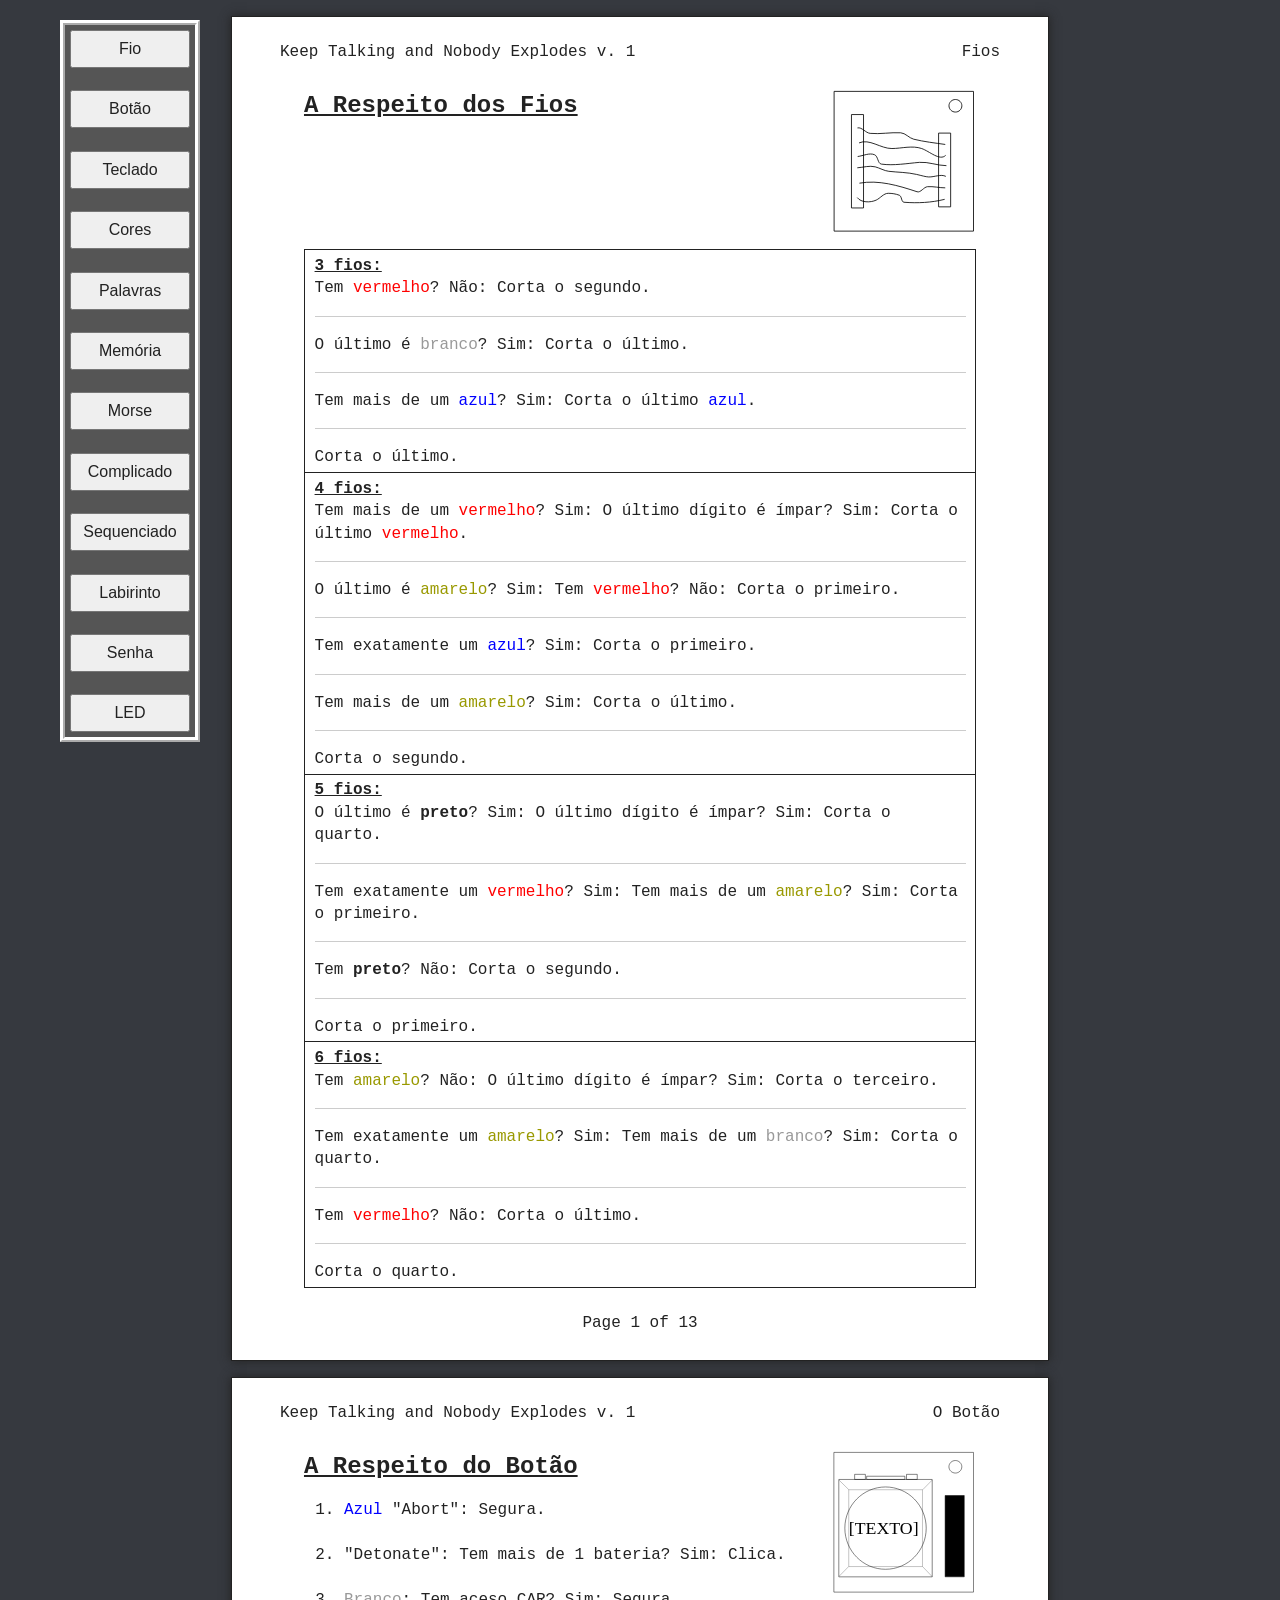
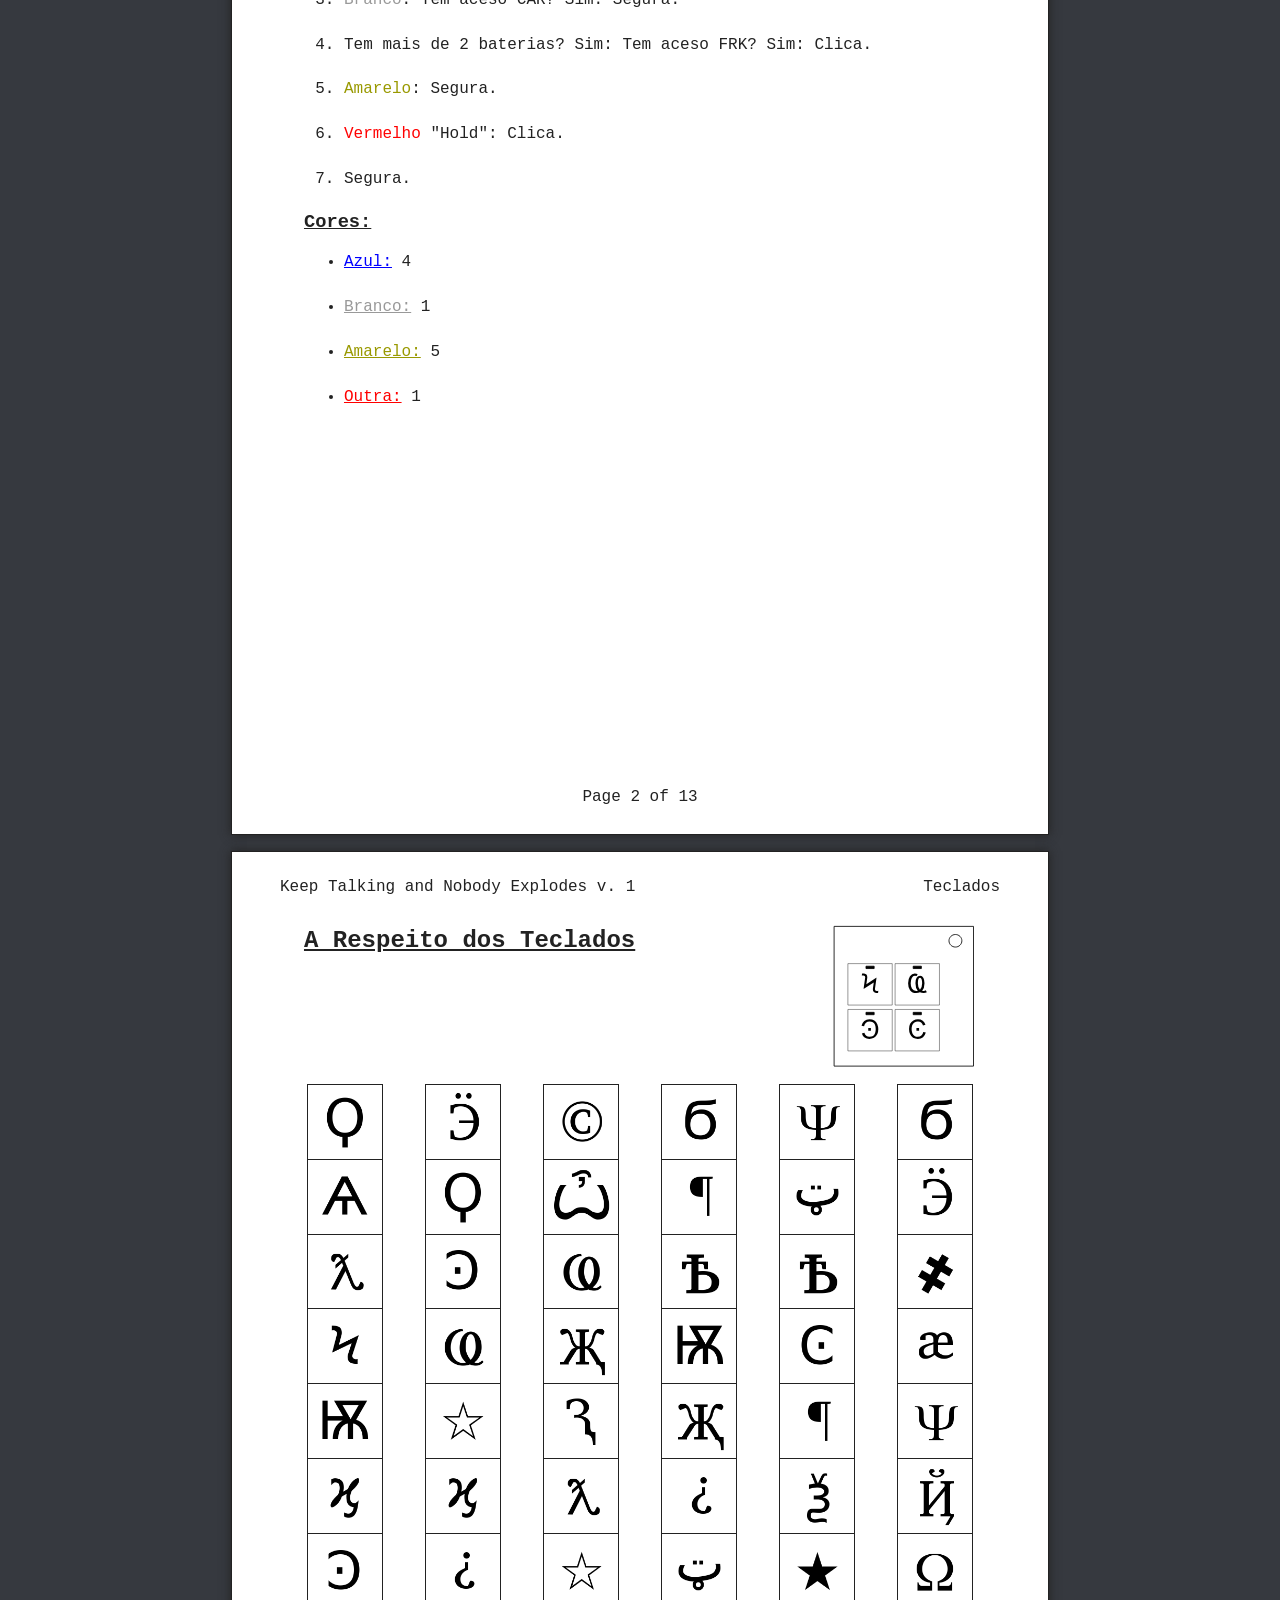
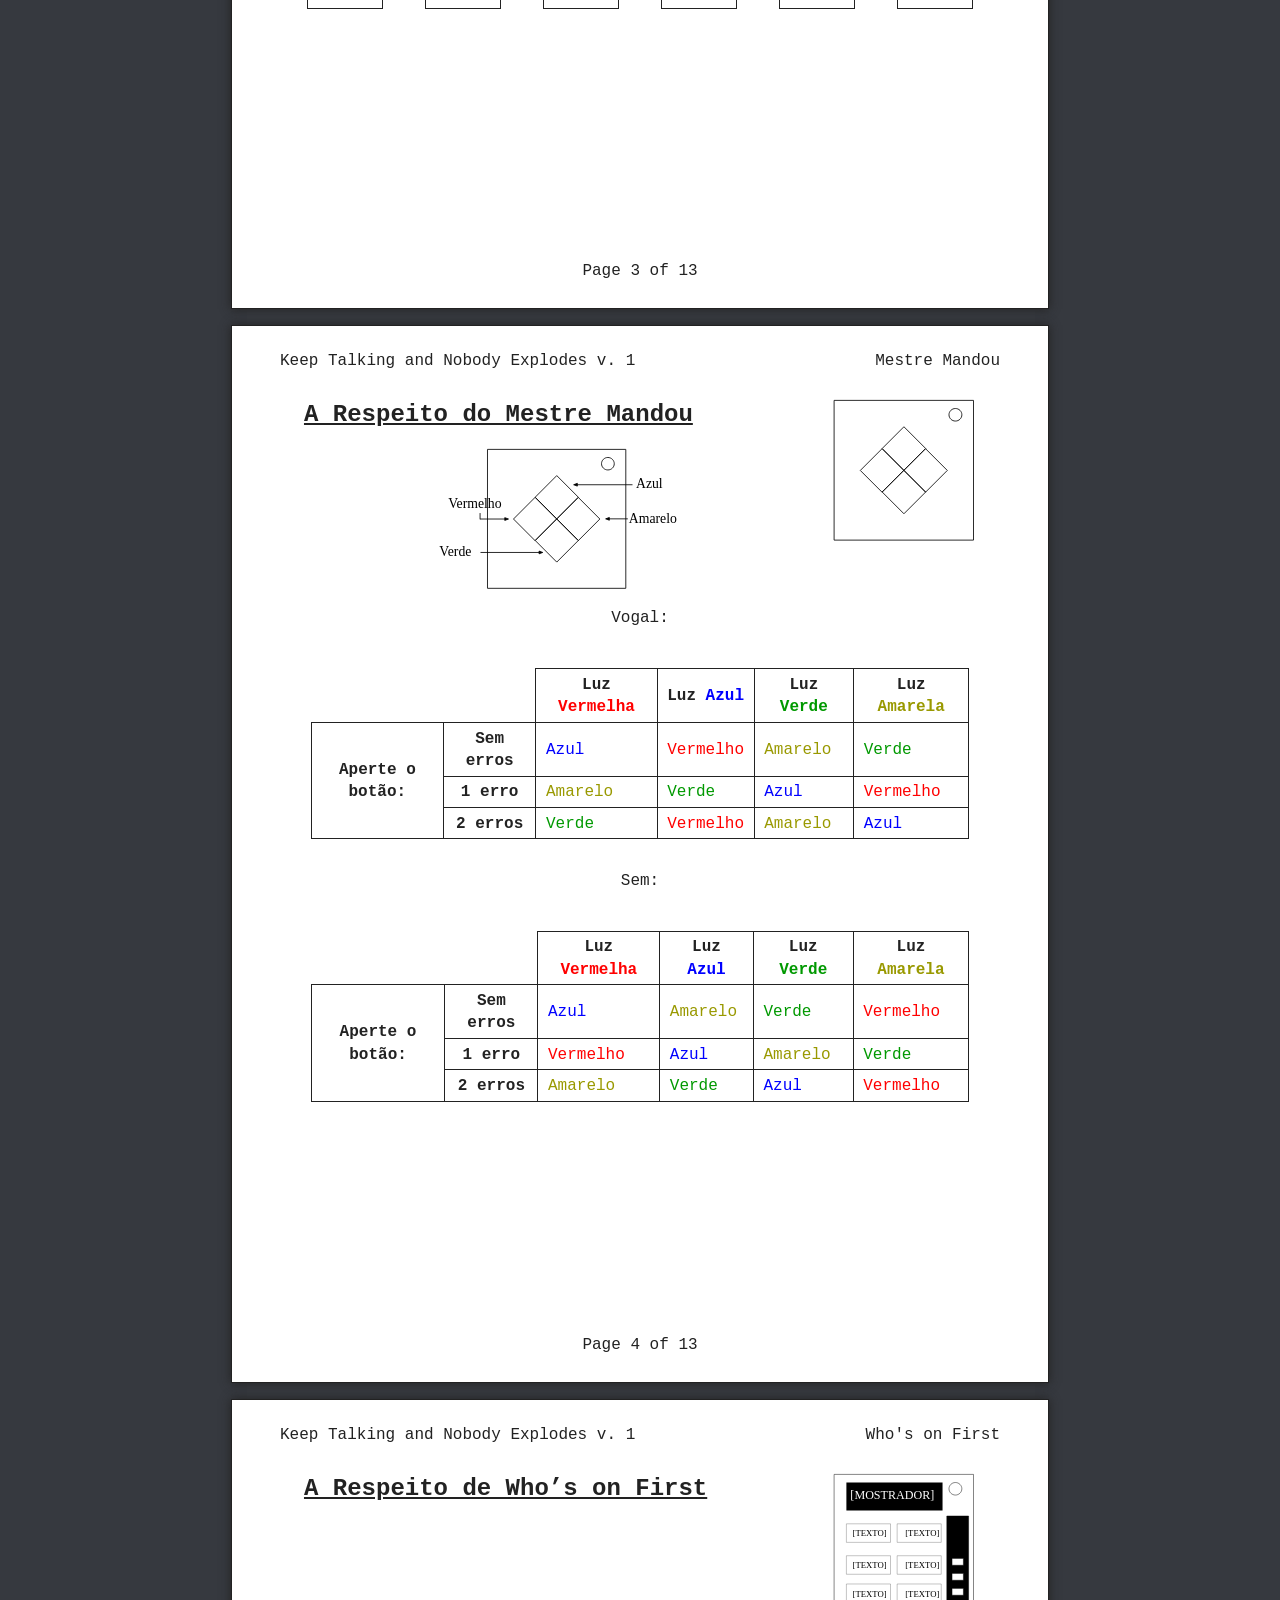
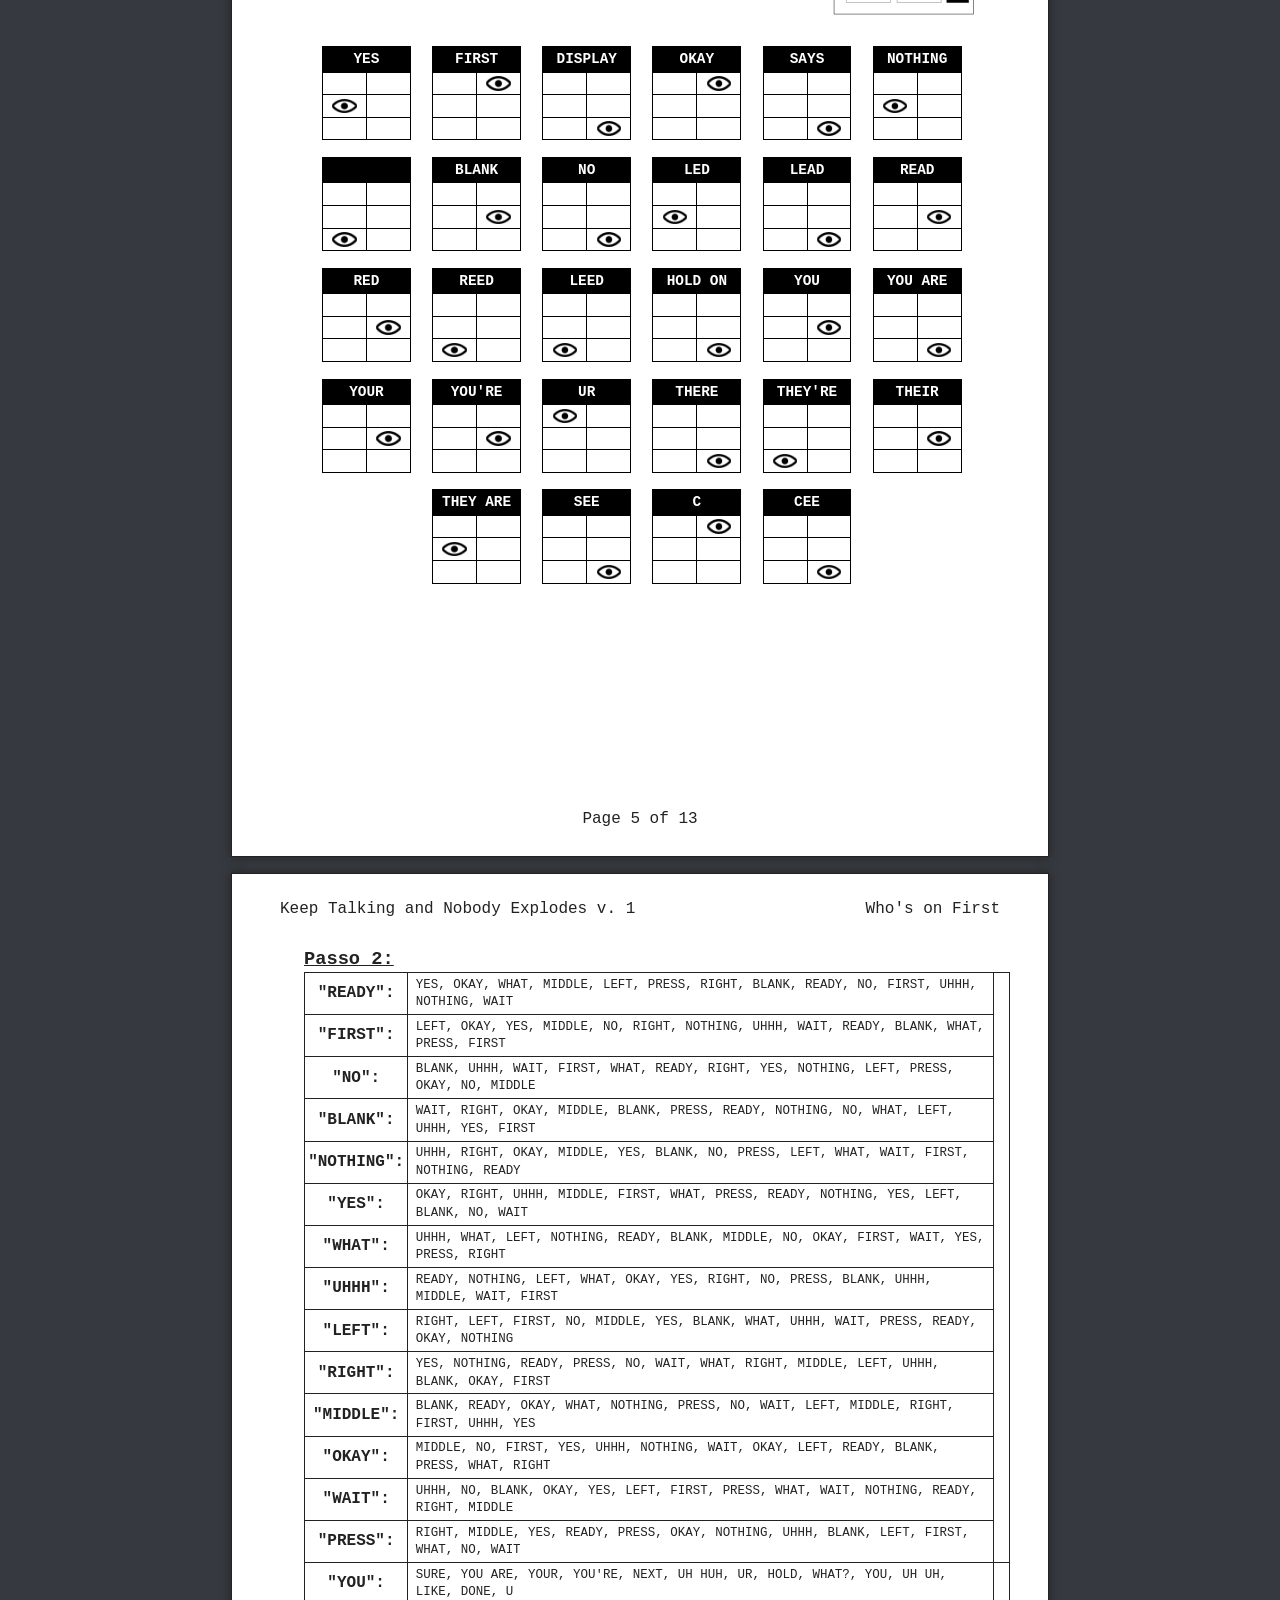
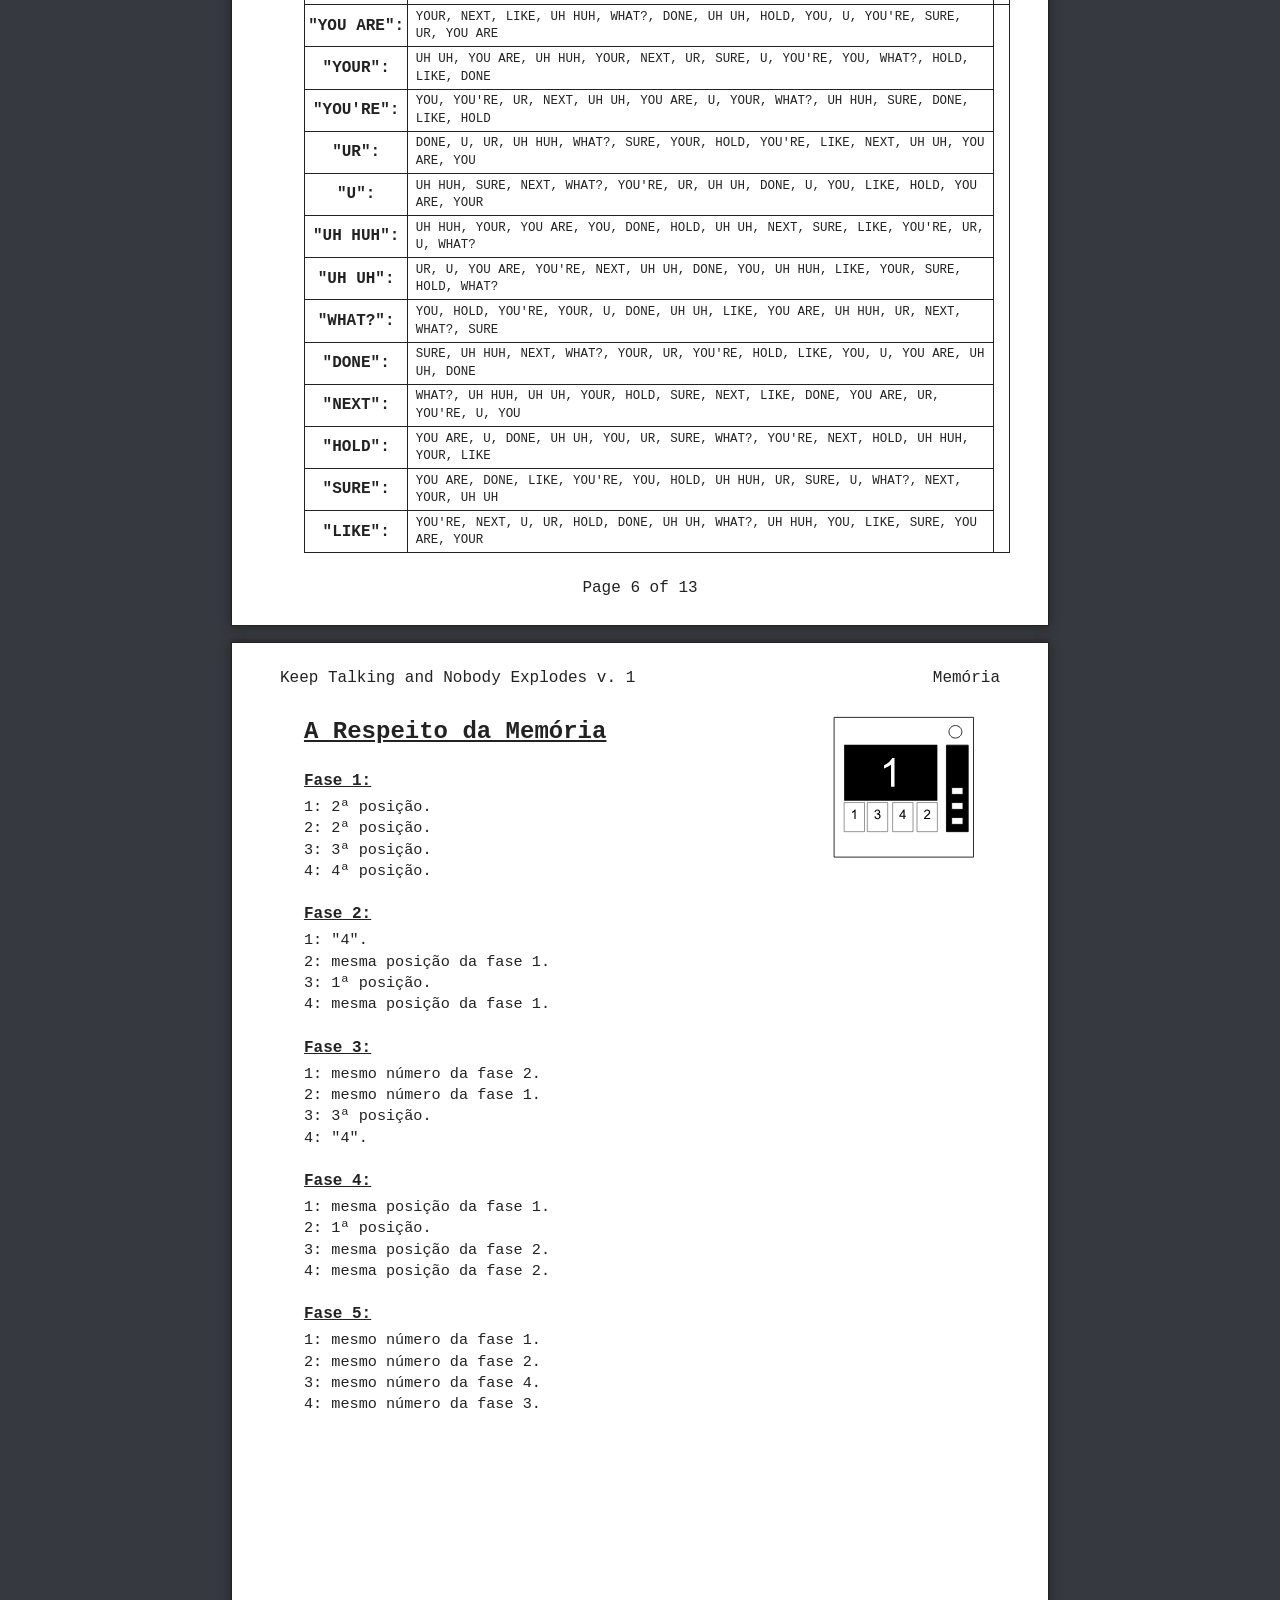
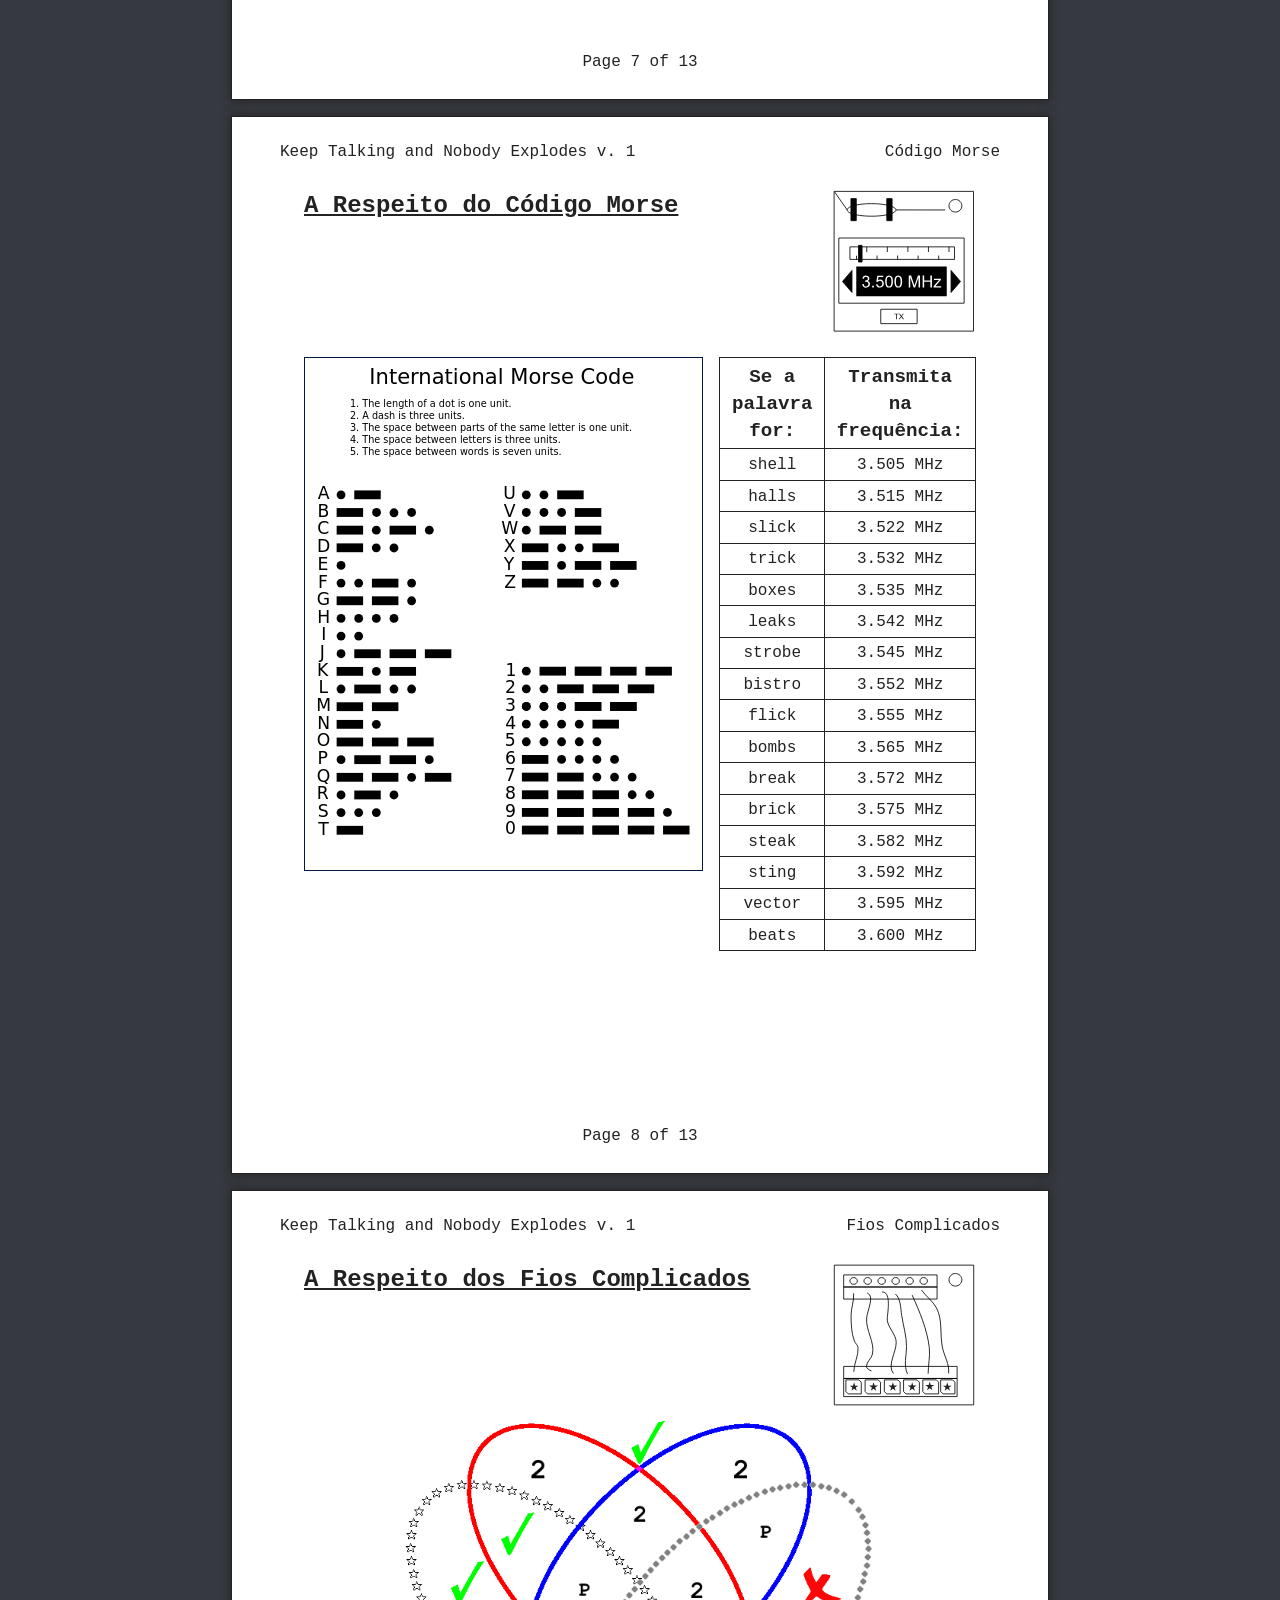
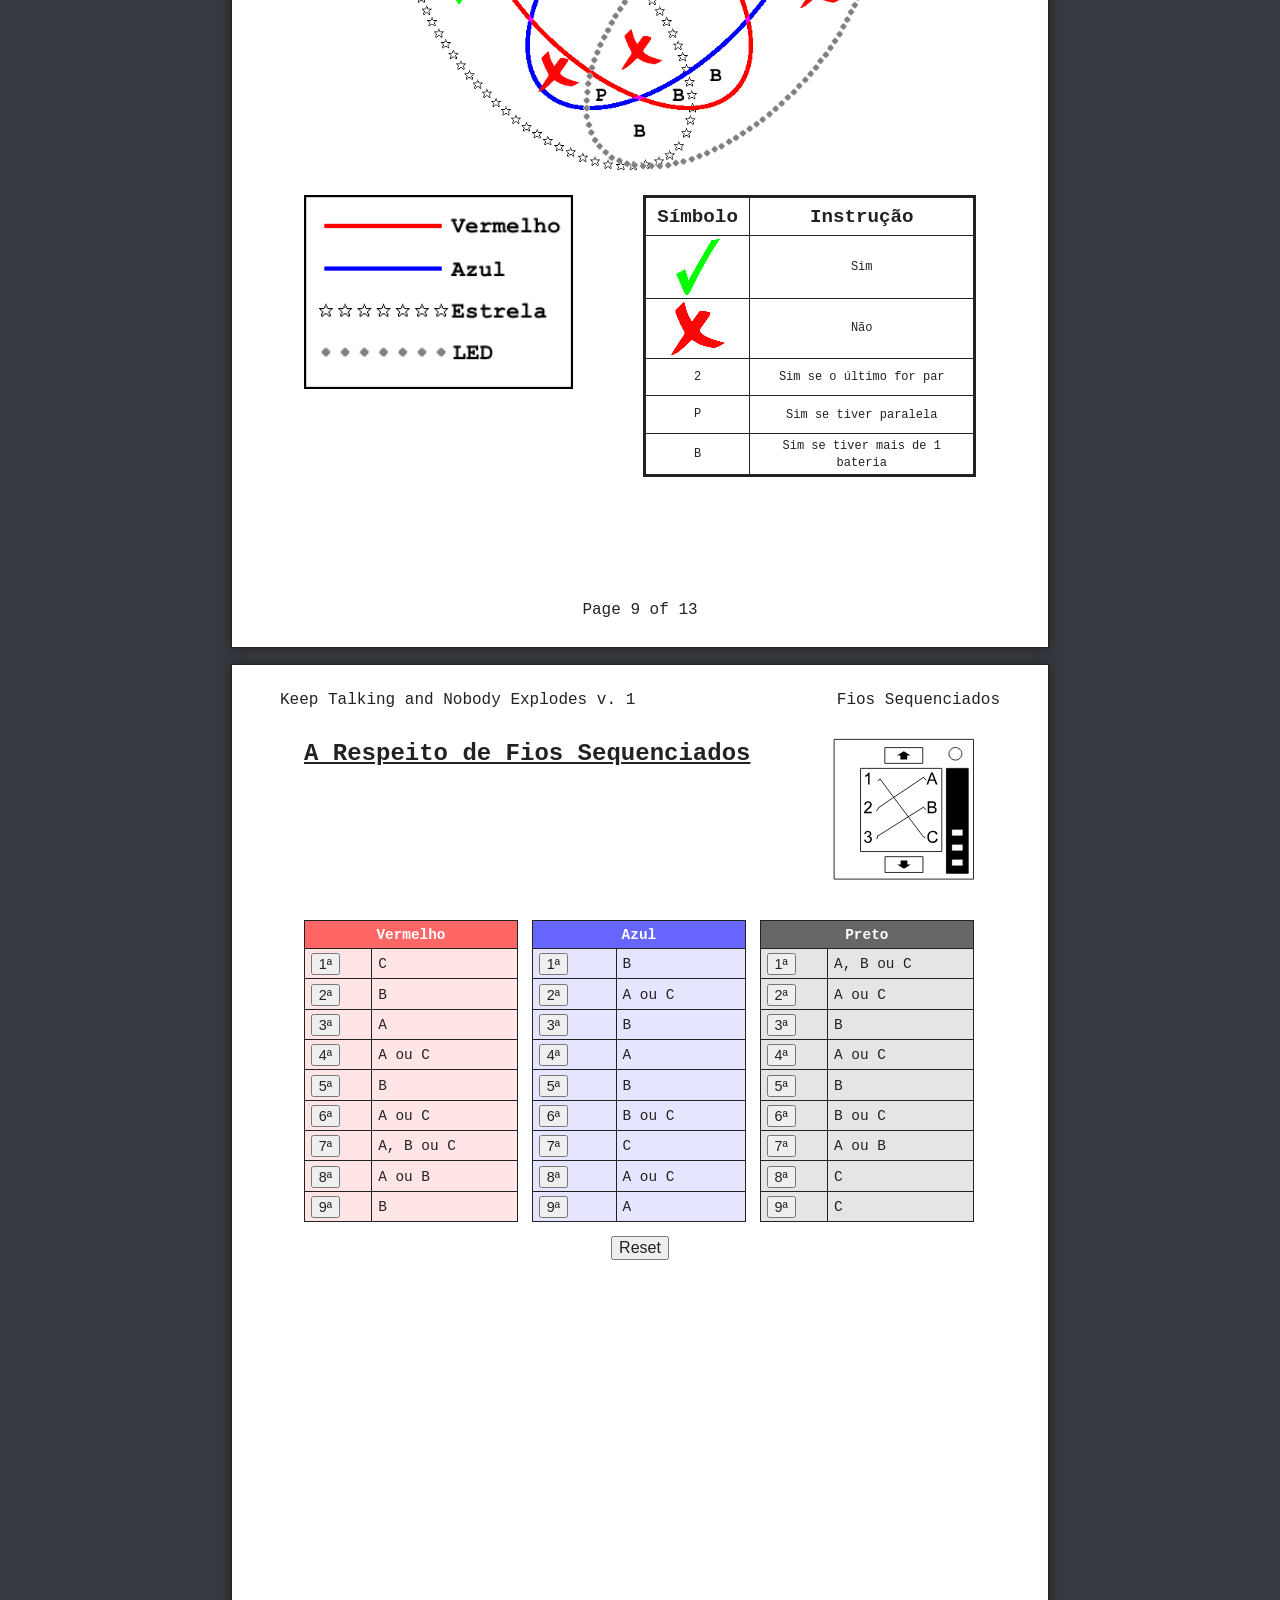
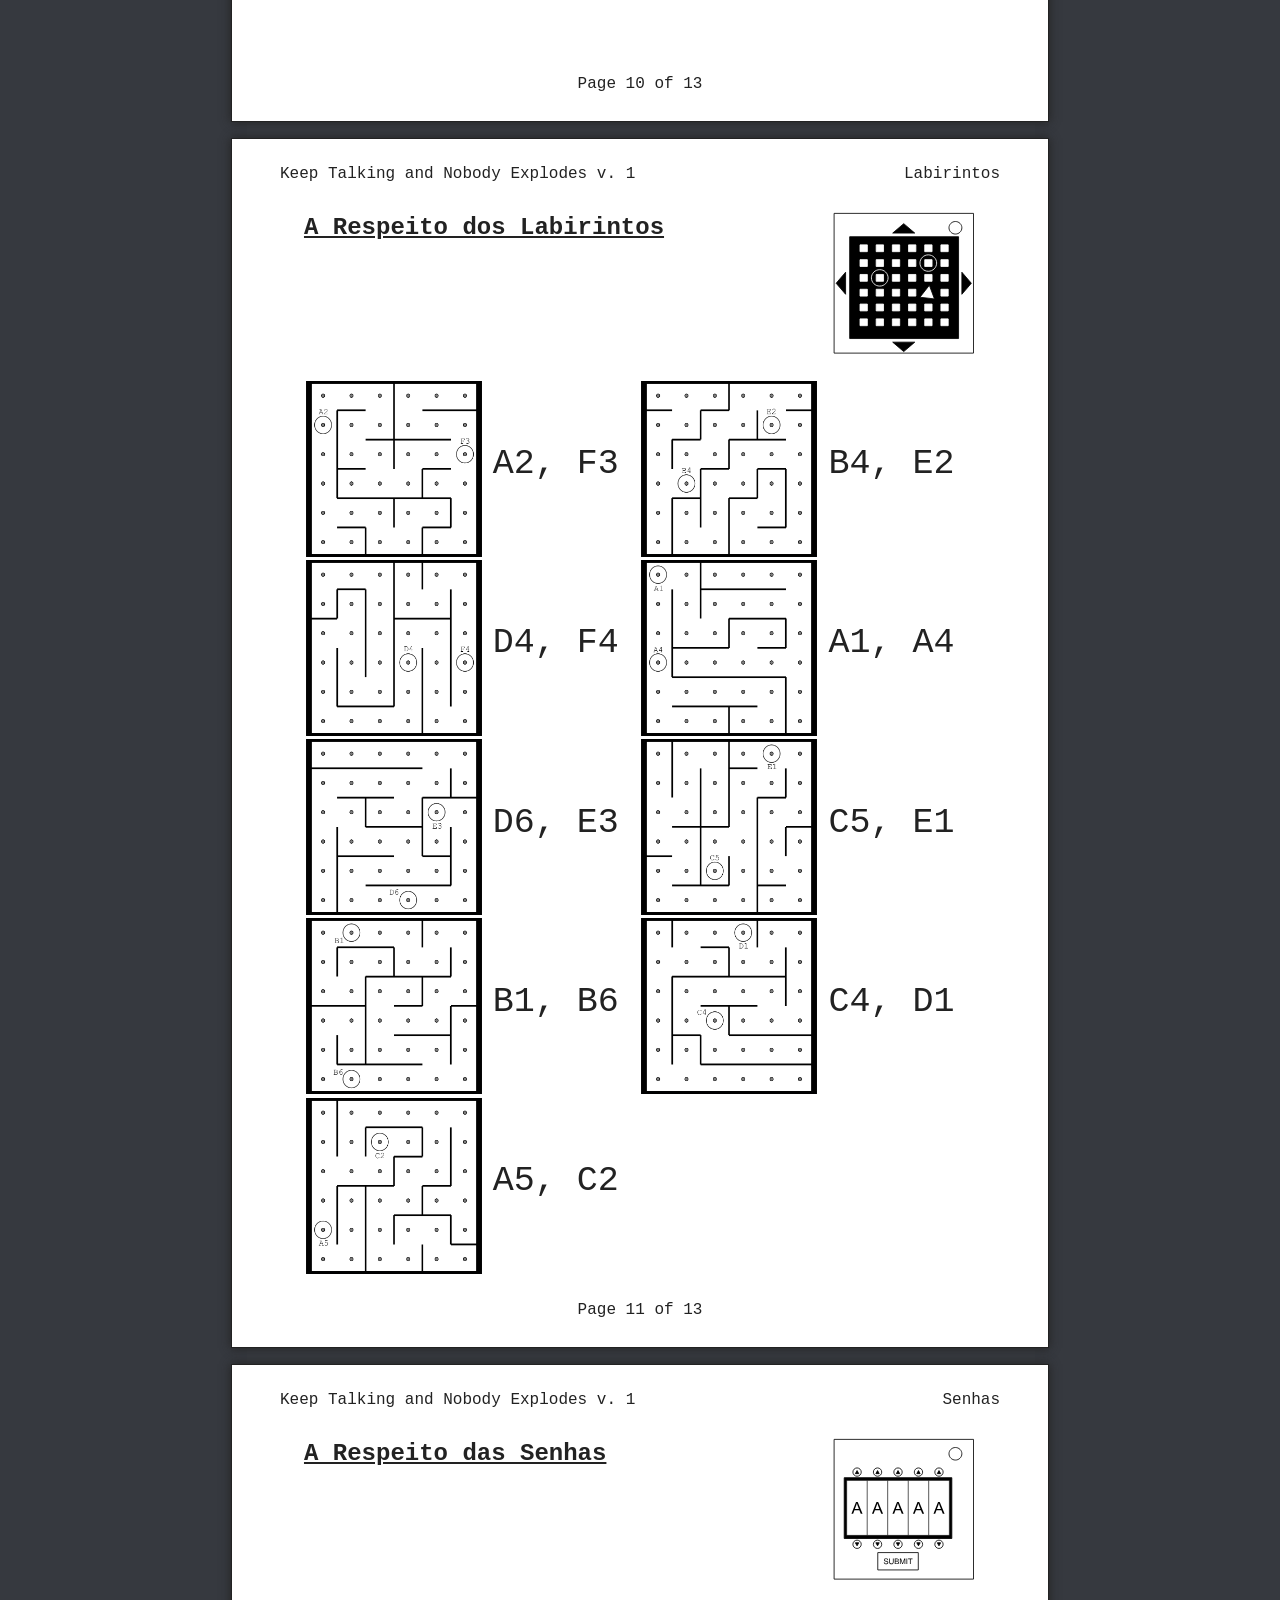
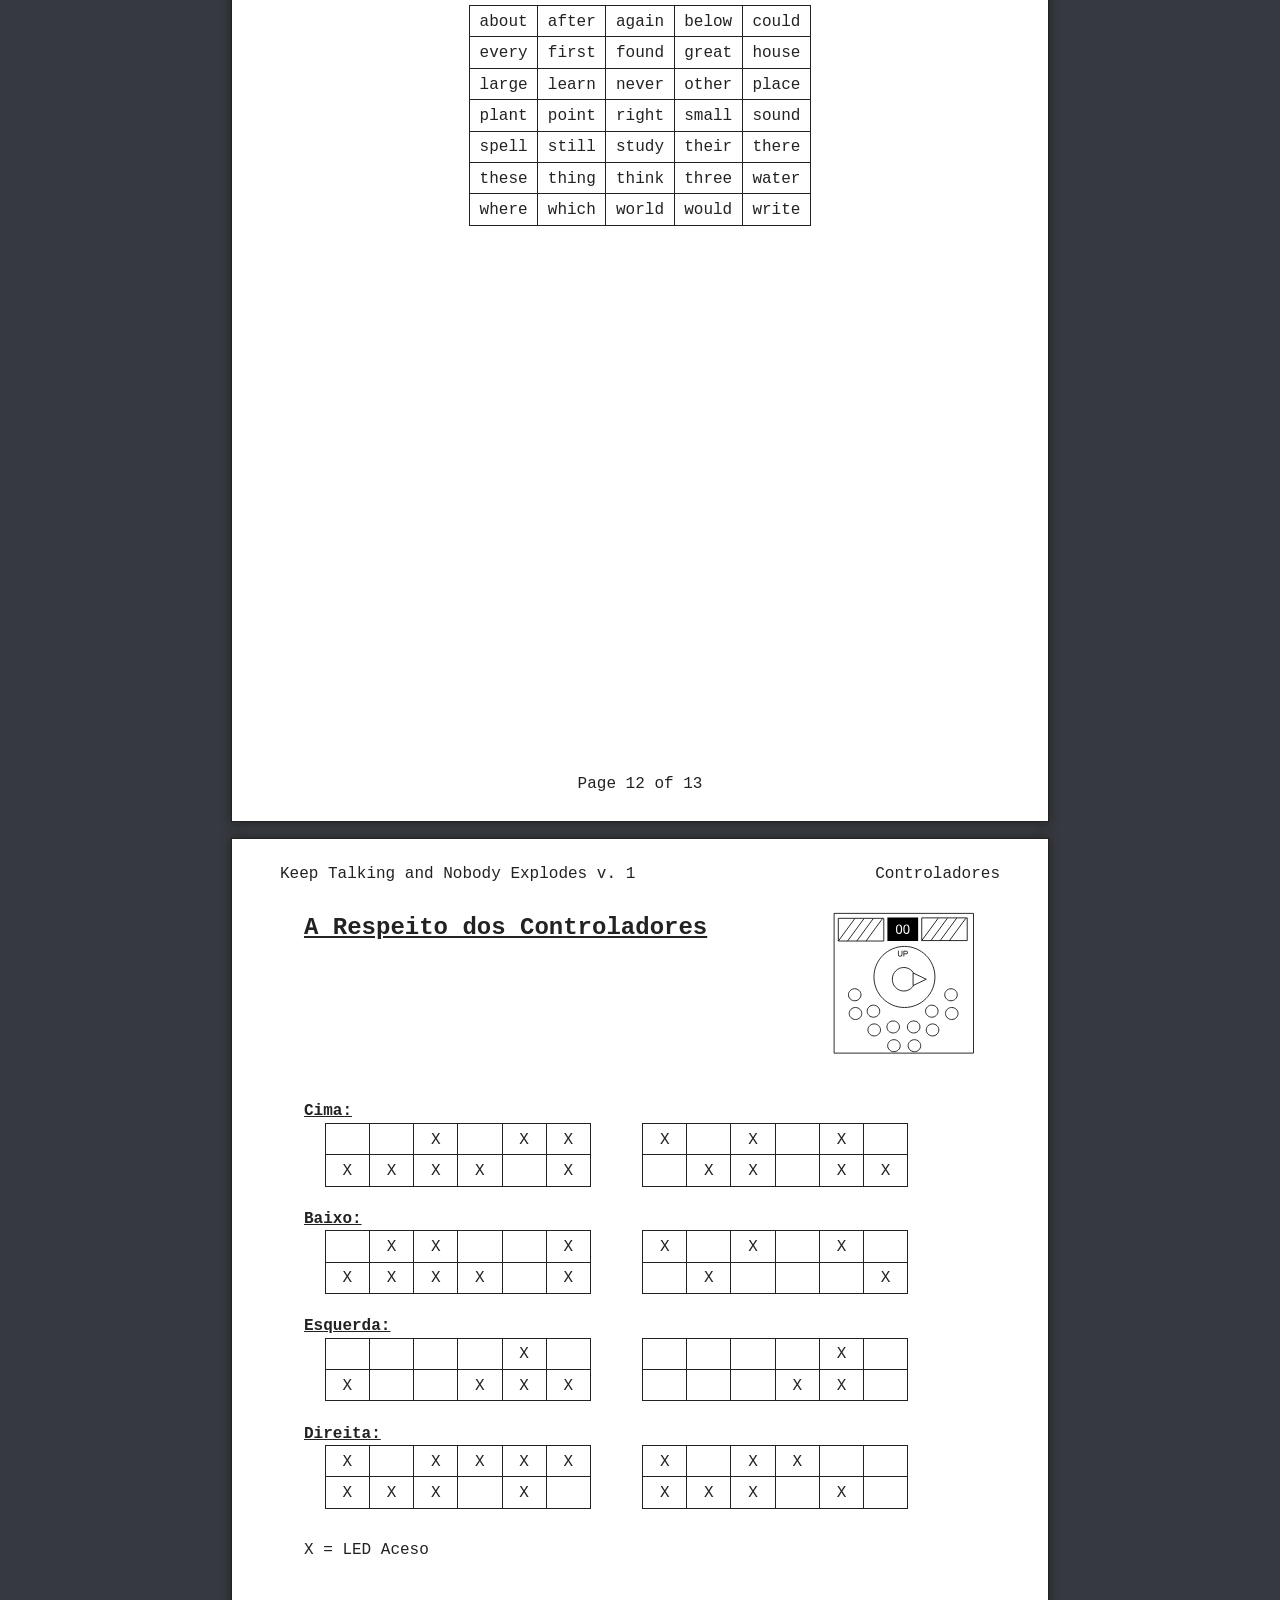
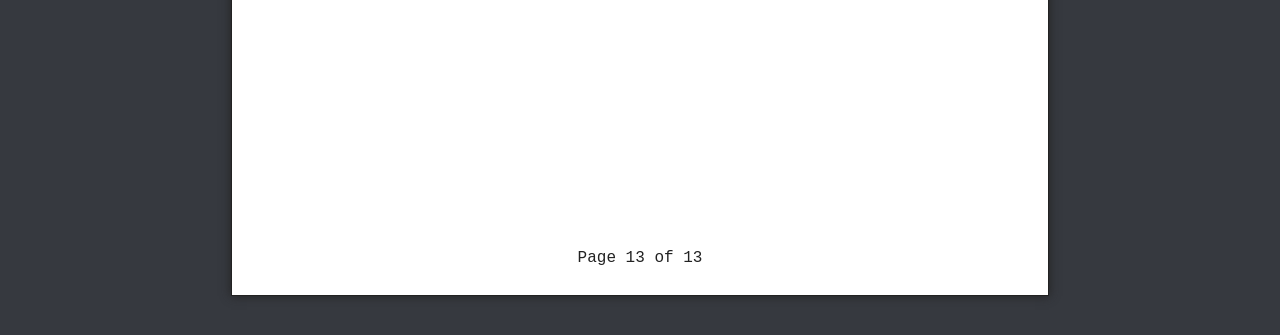
==== Bomb Manual.htm @ 2b0227ae "Site" ====
<!DOCTYPE html>
<!-- saved from url=(0050)http://www.bombmanual.com/manual/1/html/index.html -->
<html class="no-js">
	<head>
		<meta http-equiv="Content-Type" content="text/html; charset=UTF-8">
		<meta charset="utf-8">
		<meta http-equiv="X-UA-Compatible" content="IE=edge">
		<meta name="viewport" content="initial-scale=1"> 
		<title> Keep Talking and Nobody Explodes v. 1 </title>
		
		<link rel="stylesheet" type="text/css" href="Bomb Manual Arquivos/normalize.css">
		<link rel="stylesheet" type="text/css" href="Bomb Manual Arquivos/main.css">
		<link rel="stylesheet" type="text/css" href="Bomb Manual Arquivos/css.txt">
		<link rel="icon" type="image/png" href="http://www.bombmanual.com/manual/1/html/favicon.ico">
		<link rel="apple-touch-icon-precomposed" type="image/png" href="http://www.bombmanual.com/manual/1/html/apple-touch-icon-precomposed.png">
		
		<link rel="stylesheet" type="text/css" href="RhuanEdits.css">
		<style type="text/css">
		body {background-color: #36393F;}
		</style>
	</head>
	
	<body>
		<div class="c_sumario">
			<!-- <button class="c_sumario" id="" onclick="document.location='#'">  </button> -->
			<button class="c_sumario" id="id_fio" onclick="document.location='#id_paginaFio'"> Fio </button>
				<br> <br>
			<button class="c_sumario" id="id_botao" onclick="document.location='#id_paginaBotao'"> Botão </button>
				<br> <br>
			<button class="c_sumario" id="id_teclado" onclick="document.location='#id_paginaTeclado'"> Teclado </button>
				<br> <br>
			<button class="c_sumario" id="id_cores" onclick="document.location='#id_paginaCores'"> Cores </button>
				<br> <br>
			<button class="c_sumario" id="id_palavras" onclick="document.location='#id_paginaPalavras'"> Palavras </button>
				<br> <br>
			<button class="c_sumario" id="id_memoria" onclick="document.location='#id_paginaMemoria'"> Memória </button>
				<br> <br>
			<button class="c_sumario" id="id_morse" onclick="document.location='#id_paginaMorse'"> Morse </button>
				<br> <br>
			<button class="c_sumario" id="id_complicado" onclick="document.location='#id_paginaComplicado'"> Complicado </button>
				<br> <br>
			<button class="c_sumario" id="id_sequenciado" onclick="document.location='#id_paginaSequenciado'"> Sequenciado </button>
				<br> <br>
			<button class="c_sumario" id="id_labirinto" onclick="document.location='#id_paginaLabirinto'"> Labirinto </button>
				<br> <br>
			<button class="c_sumario" id="id_senha" onclick="document.location='#id_paginaSenha'"> Senha </button>
				<br> <br>
			<button class="c_sumario" id="id_LED" onclick="document.location='#id_paginaLED'"> LED </button>
		</div>
	
	<div id="ManualContent">
	
		<!-- Fios -->
	
	<div class="section">
	<div class="page page-bg-05">
		<div class="page-header">
			<span class="page-header-doc-title"> Keep Talking and Nobody Explodes v. 1 </span>
			<span class="page-header-section-title"> Fios </span>
		</div>
		
		<div class="page-content">
			<img src="Bomb Manual Arquivos/WireComponent.svg" class="diagram">
			<span id="id_paginaFio"> <h2> A Respeito dos Fios </h2> </span>
				<br>
			<table>
			<tbody>
			<tr>
				<td>
					<b> <u> 3 fios: </u> </b>
					<br>
					Tem <span id="id_textoVermelho">vermelho</span>? Não: Corta o segundo.
					<hr width="651px" size="1px">
					O último é <span id="id_textoBranco">branco</span>? Sim: Corta o último.
					<hr width="651px" size="1px">
					Tem mais de um <span id="id_textoAzul">azul</span>? Sim: Corta o último <span id="id_textoAzul">azul</span>.
					<hr width="651px" size="1px">
					Corta o último.
				</td>
			</tr>
			<tr>
				<td>
					<b> <u> 4 fios: </u> </b>
					<br>
					Tem mais de um <span id="id_textoVermelho">vermelho</span>? Sim: O último dígito é ímpar? Sim: Corta o último <span id="id_textoVermelho">vermelho</span>.
					<hr width="651px" size="1px">
					O último é <span id="id_textoAmarelo">amarelo</span>? Sim: Tem <span id="id_textoVermelho">vermelho</span>? Não: Corta o primeiro.
					<hr width="651px" size="1px">
					Tem exatamente um <span id="id_textoAzul">azul</span>? Sim: Corta o primeiro.
					<hr width="651px" size="1px">
					Tem mais de um <span id="id_textoAmarelo">amarelo</span>? Sim: Corta o último.
					<hr width="651px" size="1px">
					Corta o segundo.
				</td>
			</tr>
			<tr>
				<td>
					<b> <u> 5 fios: </u> </b>
					<br>
					O último é <b>preto</b>? Sim: O último dígito é ímpar? Sim: Corta o quarto.
					<hr width="651px" size="1px">
					Tem exatamente um <span id="id_textoVermelho">vermelho</span>? Sim: Tem mais de um <span id="id_textoAmarelo">amarelo</span>? Sim: Corta o primeiro.
					<hr width="651px" size="1px">
					Tem <b>preto</b>? Não: Corta o segundo.
					<hr width="651px" size="1px">
					Corta o primeiro.
				</td>
			</tr>
			<tr>
				<td>
					<b> <u> 6 fios: </u> </b>
					<br>
					Tem <span id="id_textoAmarelo">amarelo</span>? Não: O último dígito é ímpar? Sim: Corta o terceiro.
					<hr width="651px" size="1px">
					Tem exatamente um <span id="id_textoAmarelo">amarelo</span>? Sim: Tem mais de um <span id="id_textoBranco">branco</span>? Sim: Corta o quarto.
					<hr width="651px" size="1px">
					Tem <span id="id_textoVermelho">vermelho</span>? Não: Corta o último.
					<hr width="651px" size="1px">
					Corta o quarto.
				</td>
			</tr>
			</tbody>
			</table>
		</div>
		
		<div class="page-footer relative-footer"> Page 5 of 23 </div>
		
		</div>
	</div>
	
		<!-- Botão -->
	
	<div class="section">
	<div class="page page-bg-06">
		<div class="page-header">
			<span class="page-header-doc-title"> Keep Talking and Nobody Explodes v. 1 </span>
			<span class="page-header-section-title"> O Botão </span>
		</div>
		<div class="page-content">
			<img src="Bomb Manual Arquivos/ButtonComponent.svg" class="diagram">
			<span id="id_paginaBotao"> <h2> A Respeito do Botão </h2> </span>
			<ol>
				<li>
				<span id="id_textoAzul">Azul</span> "Abort": Segura.
				</li>
				<br>
				<li>
				"Detonate": Tem mais de 1 bateria? Sim: Clica.
				</li>
				<br>
				<li>
				<span id="id_textoBranco">Branco</span>: Tem aceso CAR? Sim: Segura.
				</li>
				<br>
				<li>
				Tem mais de 2 baterias? Sim: Tem aceso FRK? Sim: Clica.
				</li>
				<br>
				<li>
				<span id="id_textoAmarelo">Amarelo</span>: Segura.
				</li>
				<br>
				<li>
				<span id="id_textoVermelho">Vermelho</span> "Hold": Clica.
				</li>
				<br>
				<li>
				Segura.
				</li>
			</ol>
			<h3> Cores: </h3>
			<ul>
					<li>
				<span id="id_textoAzul"> <u> Azul:</u></span> 4
				<!-- *Azul:* 4 -->
				</li>
				<br>
				<li>
				<span id="id_textoBranco"> <u> Branco:</u></span> 1
				<!-- *Branco:* 1 -->
				</li>
				<br>
				<li>
				<span id="id_textoAmarelo"> <u> Amarelo:</u></span> 5
				<!-- *Amarelo:* 5 -->
				</li>
				<br>
				<li>
				<span id="id_textoVermelho"> <u> Outra:</u></span> 1
				<!-- *Outra:* 1 -->
				</li>
			</ul>
		</div>
		<div class="page-footer relative-footer"> Page 6 of 23 </div>
	</div>
	</div>
	
		<!-- Teclado -->
	
	<div class="section">
	<div class="page page-bg-07">
		<div class="page-header">
			<span class="page-header-doc-title"> Keep Talking and Nobody Explodes v. 1 </span>
			<span class="page-header-section-title"> Teclados </span>
		</div>
		<div class="page-content">
			<img src="Bomb Manual Arquivos/KeypadComponent.svg" class="diagram">
			<span id="id_paginaTeclado"> <h2> A Respeito dos Teclados </h2> </span>
			<br>
			<!-- Teclado -->
			<table class="keypad-table">
			<tbody>
				<tr>
					<td class="keypad-table-column">
						<img class="keypad-symbol-image" src="Bomb Manual Arquivos/28-balloon.png">
					</td>
					<td class="keypad-table-spacer">
					</td>
					<td class="keypad-table-column">
						<img class="keypad-symbol-image" src="Bomb Manual Arquivos/16-euro.png">
					</td>
					<td class="keypad-table-spacer">
					</td>
					<td class="keypad-table-column">
						<img class="keypad-symbol-image" src="Bomb Manual Arquivos/1-copyright.png">
					</td>
					<td class="keypad-table-spacer">
					</td>
					<td class="keypad-table-column">
						<img class="keypad-symbol-image" src="Bomb Manual Arquivos/11-six.png">
					</td>
					<td class="keypad-table-spacer">
					</td>
					<td class="keypad-table-column">
						<img class="keypad-symbol-image" src="Bomb Manual Arquivos/24-pitchfork.png">
					</td>
					<td class="keypad-table-spacer">
					</td>
					<td class="keypad-table-column">
						<img class="keypad-symbol-image" src="Bomb Manual Arquivos/11-six.png">
					</td>
				</tr>
				
				<tr>
					<td class="keypad-table-column">
						<img class="keypad-symbol-image" src="Bomb Manual Arquivos/13-at.png">
					</td>
					<td class="keypad-table-spacer">
					</td>
					<td class="keypad-table-column">
						<img class="keypad-symbol-image" src="Bomb Manual Arquivos/28-balloon.png">
					</td>
					<td class="keypad-table-spacer">
					</td>
					<td class="keypad-table-column">
						<img class="keypad-symbol-image" src="Bomb Manual Arquivos/8-pumpkin.png">
					</td>
					<td class="keypad-table-spacer">
					</td>
					<td class="keypad-table-column">
						<img class="keypad-symbol-image" src="Bomb Manual Arquivos/21-paragraph.png">
					</td>
					<td class="keypad-table-spacer">
					</td>
					<td class="keypad-table-column">
						<img class="keypad-symbol-image" src="Bomb Manual Arquivos/4-smileyface.png">
					</td>
					<td class="keypad-table-spacer">
					</td>
					<td class="keypad-table-column">
					<img class="keypad-symbol-image" src="Bomb Manual Arquivos/16-euro.png">
					</td>
				</tr>
				
				<tr>
					<td class="keypad-table-column">
						<img class="keypad-symbol-image" src="Bomb Manual Arquivos/30-upsidedowny.png">
					</td>
					<td class="keypad-table-spacer">
					</td>
					<td class="keypad-table-column">
						<img class="keypad-symbol-image" src="Bomb Manual Arquivos/23-leftc.png">
					</td>
					<td class="keypad-table-spacer">
					</td>
					<td class="keypad-table-column">
						<img class="keypad-symbol-image" src="Bomb Manual Arquivos/26-cursive.png">
					</td>
					<td class="keypad-table-spacer">
					</td>
					<td class="keypad-table-column">
						<img class="keypad-symbol-image" src="Bomb Manual Arquivos/31-bt.png">
					</td>
					<td class="keypad-table-spacer">
					</td>
					<td class="keypad-table-column">
						<img class="keypad-symbol-image" src="Bomb Manual Arquivos/31-bt.png">
					</td>
					<td class="keypad-table-spacer">
					</td>
					<td class="keypad-table-column">
						<img class="keypad-symbol-image" src="Bomb Manual Arquivos/27-tracks.png">
					</td>
				</tr>
				
				<tr>
					<td class="keypad-table-column">
						<img class="keypad-symbol-image" src="Bomb Manual Arquivos/12-squigglyn.png">
					</td>
					<td class="keypad-table-spacer">
					</td>
					<td class="keypad-table-column">
						<img class="keypad-symbol-image" src="Bomb Manual Arquivos/26-cursive.png">
					</td>
					<td class="keypad-table-spacer">
					</td>
					<td class="keypad-table-column">
						<img class="keypad-symbol-image" src="Bomb Manual Arquivos/5-doublek.png">
					</td>
					<td class="keypad-table-spacer">
					</td>
					<td class="keypad-table-column">
						<img class="keypad-symbol-image" src="Bomb Manual Arquivos/7-squidknife.png">
					</td>
					<td class="keypad-table-spacer">
					</td>
					<td class="keypad-table-column">
						<img class="keypad-symbol-image" src="Bomb Manual Arquivos/22-rightc.png">
					</td>
					<td class="keypad-table-spacer">
					</td>
					<td class="keypad-table-column">
						<img class="keypad-symbol-image" src="Bomb Manual Arquivos/14-ae.png">
					</td>
				</tr>
				
				<tr>
					<td class="keypad-table-column">
						<img class="keypad-symbol-image" src="Bomb Manual Arquivos/7-squidknife.png">
					</td>
					<td class="keypad-table-spacer">
					</td>
					<td class="keypad-table-column">
						<img class="keypad-symbol-image" src="Bomb Manual Arquivos/3-hollowstar.png">
					</td>
					<td class="keypad-table-spacer">
					</td>
					<td class="keypad-table-column">
						<img class="keypad-symbol-image" src="Bomb Manual Arquivos/15-meltedthree.png">
					</td>
					<td class="keypad-table-spacer">
					</td>
					<td class="keypad-table-column">
						<img class="keypad-symbol-image" src="Bomb Manual Arquivos/5-doublek.png">
					</td>
					<td class="keypad-table-spacer">
					</td>
					<td class="keypad-table-column">
						<img class="keypad-symbol-image" src="Bomb Manual Arquivos/21-paragraph.png">
					</td>
					<td class="keypad-table-spacer">
					</td>
					<td class="keypad-table-column">
						<img class="keypad-symbol-image" src="Bomb Manual Arquivos/24-pitchfork.png">
					</td>
				</tr>
				
				<tr>
					<td class="keypad-table-column">
						<img class="keypad-symbol-image" src="Bomb Manual Arquivos/9-hookn.png">
					</td>
					<td class="keypad-table-spacer">
					</td>
					<td class="keypad-table-column">
						<img class="keypad-symbol-image" src="Bomb Manual Arquivos/9-hookn.png">
					</td>
					<td class="keypad-table-spacer">
					</td>
					<td class="keypad-table-column">
						<img class="keypad-symbol-image" src="Bomb Manual Arquivos/30-upsidedowny.png">
					</td>
					<td class="keypad-table-spacer">
					</td>
					<td class="keypad-table-column">
						<img class="keypad-symbol-image" src="Bomb Manual Arquivos/20-questionmark.png">
					</td>
					<td class="keypad-table-spacer">
					</td>
					<td class="keypad-table-column">
						<img class="keypad-symbol-image" src="Bomb Manual Arquivos/19-dragon.png">
					</td>
					<td class="keypad-table-spacer">
					</td>
					<td class="keypad-table-column">
						<img class="keypad-symbol-image" src="Bomb Manual Arquivos/18-nwithhat.png">
					</td>
				</tr>
				
				<tr>
					<td class="keypad-table-column">
						<img class="keypad-symbol-image" src="Bomb Manual Arquivos/23-leftc.png">
					</td>
					<td class="keypad-table-spacer">
					</td>
					<td class="keypad-table-column">
						<img class="keypad-symbol-image" src="Bomb Manual Arquivos/20-questionmark.png">
					</td>
					<td class="keypad-table-spacer">
					</td>
					<td class="keypad-table-column">
						<img class="keypad-symbol-image" src="Bomb Manual Arquivos/3-hollowstar.png">
					</td>
					<td class="keypad-table-spacer">
					</td>
					<td class="keypad-table-column">
						<img class="keypad-symbol-image" src="Bomb Manual Arquivos/4-smileyface.png">
					</td>
					<td class="keypad-table-spacer">
					</td>
					<td class="keypad-table-column">
						<img class="keypad-symbol-image" src="Bomb Manual Arquivos/2-filledstar.png">
					</td>
					<td class="keypad-table-spacer">
					</td>
					<td class="keypad-table-column">
						<img class="keypad-symbol-image" src="Bomb Manual Arquivos/6-omega.png">
					</td>
				</tr>
			</tbody>
			</table>
			<!-- Teclado fim -->
		</div>
		<div class="page-footer relative-footer"> Page 7 of 23 </div>
	</div>
	</div>
	
		<!-- Cores -->
	
	<div class="section">
	<div class="page page-bg-01">
		<div class="page-header">
			<span class="page-header-doc-title"> Keep Talking and Nobody Explodes v. 1 </span>
			<span class="page-header-section-title"> Mestre Mandou </span>
		</div>
		<div class="page-content">
			<img src="Bomb Manual Arquivos/SimonComponent.svg" class="diagram">
			<span id="id_paginaCores"> <h2> A Respeito do Mestre Mandou </h2> </span>
			
			<img src="Bomb Manual Arquivos/SimonComponent_ColourLegend.svg" style="height: 9em; margin: 1em auto; display: block;" alt="Top: Blue, Left: Red, Right: Yellow, Bottom: Green">

			<center> <p> Vogal: </p> </center>
			<br>
			<!-- Simon Says Vogal -->
			<table class="repeaters-table">
			<tbody>
				<tr>
					<th colspan="2" class="repeaters-spacer"> </th>
					<th> Luz <span id="id_textoVermelho">Vermelha</span> </th>
					<th> Luz <span id="id_textoAzul">Azul</span> </th>
					<th> Luz <span id="id_textoVerde">Verde</span> </th>
					<th> Luz <span id="id_textoAmarelo">Amarela</span> </th>
				</tr>
				<tr>
					<th rowspan="3"> Aperte o botão: </th>
					<th> Sem erros </th>
					<td> <span id="id_textoAzul">Azul</span> </td>
					<td> <span id="id_textoVermelho">Vermelho</span> </td>
					<td> <span id="id_textoAmarelo">Amarelo</span> </td>
					<td> <span id="id_textoVerde">Verde</span> </td>
				</tr>
				<tr>
					<th> 1 erro </th>
					<td> <span id="id_textoAmarelo">Amarelo</span> </td>
					<td> <span id="id_textoVerde">Verde</span> </td>
					<td> <span id="id_textoAzul">Azul</span> </td>
					<td> <span id="id_textoVermelho">Vermelho</span> </td>
				</tr>
				<tr>
					<th> 2 erros </th>
					<td> <span id="id_textoVerde">Verde</span> </td>
					<td> <span id="id_textoVermelho">Vermelho</span> </td>
					<td> <span id="id_textoAmarelo">Amarelo</span> </td>
					<td> <span id="id_textoAzul">Azul</span> </td>
				</tr>
			</tbody>
			</table>
			<!-- Simon Says Vogal fim -->
			<br>
			<center> <p> Sem: </p> </center>
			<br>
			<!-- Simon Says sem Vogal -->
			<table class="repeaters-table">
			<tbody>
				<tr>
					<th colspan="2" class="repeaters-spacer"> </th>
					<th> Luz <span id="id_textoVermelho">Vermelha</span> </th>
					<th> Luz <span id="id_textoAzul">Azul</span> </th>
					<th> Luz <span id="id_textoVerde">Verde</span> </th>
					<th> Luz <span id="id_textoAmarelo">Amarela</span> </th>
				</tr>
				<tr>
					<th rowspan="3"> Aperte o botão: </th>
					<th> Sem erros </th>
					<td> <span id="id_textoAzul">Azul</span> </td>
					<td> <span id="id_textoAmarelo">Amarelo</span> </td>
					<td> <span id="id_textoVerde">Verde</span> </td>
					<td> <span id="id_textoVermelho">Vermelho</span> </td>
				</tr>
				<tr>
					<th> 1 erro </th>
					<td> <span id="id_textoVermelho">Vermelho</span> </td>
					<td> <span id="id_textoAzul">Azul</span> </td>
					<td> <span id="id_textoAmarelo">Amarelo</span> </td>
					<td> <span id="id_textoVerde">Verde</span> </td>
				</tr>
				<tr>
					<th> 2 erros </th>
					<td> <span id="id_textoAmarelo">Amarelo</span> </td>
					<td> <span id="id_textoVerde">Verde</span> </td>
					<td> <span id="id_textoAzul">Azul</span> </td>
					<td> <span id="id_textoVermelho">Vermelho</span> </td>
				</tr>
			</tbody>
			</table>
			<!-- Simon Says sem Vogal fim -->
		</div>
		<div class="page-footer relative-footer"> Page 8 of 23 </div>
	</div>
	</div>
	
		<!-- Palavras -->
	
	<div class="section">
	<div class="page page-bg-02">
		<div class="page-header">
			<span class="page-header-doc-title">Keep Talking and Nobody Explodes v. 1</span>
			<span class="page-header-section-title">Who's on First</span>
		</div>
		<div class="page-content">
			<img src="Bomb Manual Arquivos/WhosOnFirstComponent.svg" class="diagram">
			<span id="id_paginaPalavras"> <h2> A Respeito de Who’s on First </h2> </span>
			<br> <br> <br> <br> <br> <br>
			<!-- Palavras Table Início -->
			<table class="whos-on-first-step1-table">
			<tbody>
				<tr>
					<td>
						<table>
						<tbody>
							<tr>
								<th class="whos-on-first-look-at-display" colspan="2"> YES </th>
							</tr>
							<tr>
								<td> <br> </td>
								<td> <br> </td>
							</tr>
							<tr>
								<td class="whos-on-first-look-at"> <img src="Bomb Manual Arquivos/eye-icon.png" alt="Look At" style="height: 1em;"> </td>
								<td> <br> </td>
							</tr>
							<tr>
								<td> <br> </td>
								<td> <br> </td>
							</tr>
						</tbody>
						</table>
					</td>
					<td>
						<table>
						<tbody>
							<tr>
								<th class="whos-on-first-look-at-display" colspan="2"> FIRST </th>
							</tr>
							<tr>
								<td> <br> </td>
								<td class="whos-on-first-look-at"> <img src="Bomb Manual Arquivos/eye-icon.png" alt="Look At" style="height: 1em;"> </td>
							</tr>
							<tr>
								<td> <br> </td>
								<td> <br> </td>
							</tr>
							<tr>
								<td> <br> </td>
								<td> <br> </td>
							</tr>
						</tbody>
						</table>
					</td>
					<td>
						<table>
						<tbody>
							<tr>
								<th class="whos-on-first-look-at-display" colspan="2"> DISPLAY </th>
							</tr>
							<tr>
								<td> <br> </td>
								<td> <br> </td>
							</tr>
							<tr>
								<td> <br> </td>
								<td> <br> </td>
							</tr>
							<tr>
								<td> <br> </td>
								<td class="whos-on-first-look-at"> <img src="Bomb Manual Arquivos/eye-icon.png" alt="Look At" style="height: 1em;"> </td>
							</tr>
						</tbody>
						</table>
					</td>
					<td>
						<table>
						<tbody>
							<tr>
								<th class="whos-on-first-look-at-display" colspan="2"> OKAY </th>
							</tr>
							<tr>
								<td> <br> </td>
								<td class="whos-on-first-look-at"> <img src="Bomb Manual Arquivos/eye-icon.png" alt="Look At" style="height: 1em;"> </td>
							</tr>
							<tr>
								<td> <br> </td>
								<td> <br> </td>
							</tr>
							<tr>
								<td> <br> </td>
								<td> <br> </td>
							</tr>
						</tbody>
						</table>
					</td>
					<td>
						<table>
						<tbody>
							<tr>
								<th class="whos-on-first-look-at-display" colspan="2"> SAYS </th>
							</tr>
							<tr>
								<td> <br> </td>
								<td> <br> </td>
							</tr>
							<tr>
								<td> <br> </td>
								<td> <br> </td>
							</tr>
							<tr>
								<td> <br> </td>
								<td class="whos-on-first-look-at"> <img src="Bomb Manual Arquivos/eye-icon.png" alt="Look At" style="height: 1em;"> </td>
							</tr>
						</tbody>
						</table>
					</td>
					<td>
						<table>
						<tbody>
							<tr>
								<th class="whos-on-first-look-at-display" colspan="2"> NOTHING </th>
							</tr>
							<tr>
								<td> <br> </td>
								<td> <br> </td>
							</tr>
							<tr>
								<td class="whos-on-first-look-at"> <img src="Bomb Manual Arquivos/eye-icon.png" alt="Look At" style="height: 1em;"> </td>
								<td> <br> </td>
							</tr>
							<tr>
								<td> <br> </td>
								<td> <br> </td>
							</tr>
						</tbody>
						</table>
					</td>
				</tr>
				<tr>
					<td>
						<table>
						<tbody>
							<tr>
								<th class="whos-on-first-look-at-display" colspan="2"> <br> </th>
							</tr>
							<tr>
								<td> <br> </td>
								<td> <br> </td>
							</tr>
							<tr>
								<td> <br> </td>
								<td> <br> </td>
							</tr>
							<tr>
								<td class="whos-on-first-look-at"> <img src="Bomb Manual Arquivos/eye-icon.png" alt="Look At" style="height: 1em;"> </td>
								<td> <br> </td>
							</tr>
						</tbody>
						</table>
					</td>
					<td>
						<table>
						<tbody>
							<tr>
								<th class="whos-on-first-look-at-display" colspan="2"> BLANK </th>
							</tr>
							<tr>
								<td> <br> </td>
								<td> <br> </td>
							</tr>
							<tr>
								<td> <br> </td>
								<td class="whos-on-first-look-at"> <img src="Bomb Manual Arquivos/eye-icon.png" alt="Look At" style="height: 1em;"> </td>
							</tr>
							<tr>
								<td> <br> </td>
								<td> <br> </td>
							</tr>
						</tbody>
						</table>
					</td>
					<td>
						<table>
						<tbody>
							<tr>
								<th class="whos-on-first-look-at-display" colspan="2"> NO </th>
							</tr>
							<tr>
								<td> <br> </td>
								<td> <br> </td>
							</tr>
							<tr>
								<td> <br> </td>
								<td> <br> </td>
							</tr>
							<tr>
								<td> <br> </td>
								<td class="whos-on-first-look-at"> <img src="Bomb Manual Arquivos/eye-icon.png" alt="Look At" style="height: 1em;"> </td>
							</tr>
						</tbody>
						</table>
					</td>
					<td>
						<table>
						<tbody>
							<tr>
								<th class="whos-on-first-look-at-display" colspan="2"> LED </th>
							</tr>
							<tr>
								<td> <br> </td>
								<td> <br> </td>
							</tr>
							<tr>
								<td class="whos-on-first-look-at"> <img src="Bomb Manual Arquivos/eye-icon.png" alt="Look At" style="height: 1em;"> </td>
								<td> <br> </td>
							</tr>
							<tr>
								<td> <br> </td>
								<td> <br> </td>
							</tr>
						</tbody>
						</table>
					</td>
					<td>
						<table>
						<tbody>
							<tr>
								<th class="whos-on-first-look-at-display" colspan="2"> LEAD </th>
							</tr>
							<tr>
								<td> <br> </td>
								<td> <br> </td>
							</tr>
							<tr>
								<td> <br> </td>
								<td> <br> </td>
							</tr>
							<tr>
								<td> <br> </td>
								<td class="whos-on-first-look-at"> <img src="Bomb Manual Arquivos/eye-icon.png" alt="Look At" style="height: 1em;"> </td>
							</tr>
						</tbody>
						</table>
					</td>
					<td>
						<table>
						<tbody>
							<tr>
								<th class="whos-on-first-look-at-display" colspan="2"> READ </th>
							</tr>
							<tr>
								<td> <br> </td>
								<td> <br> </td>
							</tr>
							<tr>
								<td> <br> </td>
								<td class="whos-on-first-look-at"> <img src="Bomb Manual Arquivos/eye-icon.png" alt="Look At" style="height: 1em;"> </td>
							</tr>
							<tr>
								<td> <br> </td>
								<td> <br> </td>
							</tr>
						</tbody>
						</table>
					</td>
				</tr>
				<tr>
					<td>
						<table>
						<tbody>
							<tr>
								<th class="whos-on-first-look-at-display" colspan="2"> RED </th>
							</tr>
							<tr>
								<td> <br> </td>
								<td> <br> </td>
							</tr>
							<tr>
								<td> <br> </td>
								<td class="whos-on-first-look-at"> <img src="Bomb Manual Arquivos/eye-icon.png" alt="Look At" style="height: 1em;"> </td>
							</tr>
							<tr>
								<td> <br> </td>
								<td> <br> </td>
							</tr>
						</tbody>
						</table>
					</td>
					<td>
						<table>
						<tbody>
							<tr>
								<th class="whos-on-first-look-at-display" colspan="2"> REED </th>
							</tr>
							<tr>
								<td> <br> </td>
								<td> <br> </td>
							</tr>
							<tr>
								<td> <br> </td>
								<td> <br> </td>
							</tr>
							<tr>
								<td class="whos-on-first-look-at"> <img src="Bomb Manual Arquivos/eye-icon.png" alt="Look At" style="height: 1em;"> </td>
								<td> <br> </td>
							</tr>
						</tbody>
						</table>
					</td>
					<td>
						<table>
						<tbody>
							<tr>
								<th class="whos-on-first-look-at-display" colspan="2"> LEED </th>
							</tr>
							<tr>
								<td> <br> </td>
								<td> <br> </td>
							</tr>
							<tr>
								<td> <br> </td>
								<td> <br> </td>
							</tr>
							<tr>
								<td class="whos-on-first-look-at"> <img src="Bomb Manual Arquivos/eye-icon.png" alt="Look At" style="height: 1em;"> </td>
								<td> <br> </td>
							</tr>
						</tbody>
						</table>
					</td>
					<td>
						<table>
						<tbody>
							<tr>
								<th class="whos-on-first-look-at-display" colspan="2"> HOLD ON </th>
							</tr>
							<tr>
								<td> <br> </td>
								<td> <br> </td>
							</tr>
							<tr>
								<td> <br> </td>
								<td> <br> </td>
							</tr>
							<tr>
								<td> <br> </td>
								<td class="whos-on-first-look-at"> <img src="Bomb Manual Arquivos/eye-icon.png" alt="Look At" style="height: 1em;"> </td>
							</tr>
						</tbody>
						</table>
					</td>
					<td>
						<table>
						<tbody>
							<tr>
								<th class="whos-on-first-look-at-display" colspan="2"> YOU </th>
							</tr>
							<tr>
								<td> <br> </td>
								<td> <br> </td>
							</tr>
							<tr>
								<td> <br> </td>
								<td class="whos-on-first-look-at"> <img src="Bomb Manual Arquivos/eye-icon.png" alt="Look At" style="height: 1em;"> </td>
							</tr>
							<tr>
								<td> <br> </td>
								<td> <br> </td>
							</tr>
						</tbody>
						</table>
					</td>
					<td>
						<table>
						<tbody>
							<tr>
								<th class="whos-on-first-look-at-display" colspan="2"> YOU ARE </th>
							</tr>
							<tr>
								<td> <br> </td>
								<td> <br> </td>
							</tr>
							<tr>
								<td> <br> </td>
								<td> <br> </td>
							</tr>
							<tr>
								<td> <br> </td>
								<td class="whos-on-first-look-at"> <img src="Bomb Manual Arquivos/eye-icon.png" alt="Look At" style="height: 1em;"> </td>
							</tr>
						</tbody>
						</table>
					</td>
				</tr>
				<tr>
					<td>
						<table>
						<tbody>
							<tr>
								<th class="whos-on-first-look-at-display" colspan="2"> YOUR </th>
							</tr>
							<tr>
								<td> <br> </td>
								<td> <br> </td>
							</tr>
							<tr>
								<td> <br> </td>
								<td class="whos-on-first-look-at"> <img src="Bomb Manual Arquivos/eye-icon.png" alt="Look At" style="height: 1em;"> </td>
							</tr>
							<tr>
								<td> <br> </td>
								<td> <br> </td>
							</tr>
						</tbody>
						</table>
					</td>
					<td>
						<table>
						<tbody>
							<tr>
								<th class="whos-on-first-look-at-display" colspan="2"> YOU'RE </th>
							</tr>
							<tr>
								<td> <br> </td>
								<td> <br> </td>
							</tr>
							<tr>
								<td> <br> </td>
								<td class="whos-on-first-look-at"> <img src="Bomb Manual Arquivos/eye-icon.png" alt="Look At" style="height: 1em;"> </td>
							</tr>
							<tr>
								<td> <br> </td>
								<td> <br> </td>
							</tr>
						</tbody>
						</table>
					</td>
					<td>
						<table>
						<tbody>
							<tr>
								<th class="whos-on-first-look-at-display" colspan="2"> UR </th>
							</tr>
							<tr>
								<td class="whos-on-first-look-at"> <img src="Bomb Manual Arquivos/eye-icon.png" alt="Look At" style="height: 1em;"> </td>
								<td> <br> </td>
							</tr>
							<tr>
								<td> <br> </td>
								<td> <br> </td>
							</tr>
							<tr>
								<td> <br> </td>
								<td> <br> </td>
							</tr>
						</tbody>
						</table>
					</td>
					<td>
						<table>
						<tbody>
							<tr>
								<th class="whos-on-first-look-at-display" colspan="2"> THERE </th>
							</tr>
							<tr>
								<td> <br> </td>
								<td> <br> </td>
							</tr>
							<tr>
								<td> <br> </td>
								<td> <br> </td>
							</tr>
							<tr>
								<td> <br> </td>
								<td class="whos-on-first-look-at"> <img src="Bomb Manual Arquivos/eye-icon.png" alt="Look At" style="height: 1em;"> </td>
							</tr>
						</tbody>
						</table>
					</td>
					<td>
						<table>
						<tbody>
							<tr>
								<th class="whos-on-first-look-at-display" colspan="2"> THEY'RE </th>
							</tr>
							<tr>
								<td> <br> </td>
								<td> <br> </td>
							</tr>
							<tr>
								<td> <br> </td>
								<td> <br> </td>
							</tr>
							<tr>
								<td class="whos-on-first-look-at"> <img src="Bomb Manual Arquivos/eye-icon.png" alt="Look At" style="height: 1em;"> </td>
								<td> <br> </td>
							</tr>
						</tbody>
						</table>
					</td>
					<td>
						<table>
						<tbody>
							<tr>
								<th class="whos-on-first-look-at-display" colspan="2"> THEIR </th>
							</tr>
							<tr>
								<td> <br> </td>
								<td> <br> </td>
							</tr>
							<tr>
								<td> <br> </td>
								<td class="whos-on-first-look-at"> <img src="Bomb Manual Arquivos/eye-icon.png" alt="Look At" style="height: 1em;"> </td>
							</tr>
							<tr>
								<td> <br> </td>
								<td> <br> </td>
							</tr>
						</tbody>
						</table>
					</td>
				</tr>
				<tr>
					<td>
					</td>
					<td>
						<table>
						<tbody>
							<tr>
								<th class="whos-on-first-look-at-display" colspan="2"> THEY ARE </th>
							</tr>
							<tr>
								<td> <br> </td>
								<td> <br> </td>
							</tr>
							<tr>
								<td class="whos-on-first-look-at"> <img src="Bomb Manual Arquivos/eye-icon.png" alt="Look At" style="height: 1em;"> </td>
								<td> <br> </td>
							</tr>
							<tr>
								<td> <br> </td>
								<td> <br> </td>
							</tr>
						</tbody>
						</table>
					</td>
					<td>
						<table>
						<tbody>
							<tr>
								<th class="whos-on-first-look-at-display" colspan="2"> SEE </th>
							</tr>
							<tr>
								<td> <br> </td>
								<td> <br> </td>
							</tr>
							<tr>
								<td> <br> </td>
								<td> <br> </td>
							</tr>
							<tr>
								<td> <br> </td>
								<td class="whos-on-first-look-at"> <img src="Bomb Manual Arquivos/eye-icon.png" alt="Look At" style="height: 1em;"> </td>
							</tr>
						</tbody>
						</table>
					</td>
					<td>
						<table>
						<tbody>
							<tr>
								<th class="whos-on-first-look-at-display" colspan="2"> C </th>
							</tr>
							<tr>
								<td> <br> </td>
								<td class="whos-on-first-look-at"> <img src="Bomb Manual Arquivos/eye-icon.png" alt="Look At" style="height: 1em;"> </td>
							</tr>
							<tr>
								<td> <br> </td>
								<td> <br> </td>
							</tr>
							<tr>
								<td> <br> </td>
								<td> <br> </td>
							</tr>
						</tbody>
						</table>
					</td>
					<td>
						<table>
						<tbody>
							<tr>
								<th class="whos-on-first-look-at-display" colspan="2"> CEE </th>
							</tr>
							<tr>
								<td> <br> </td>
								<td> <br> </td>
							</tr>
							<tr>
								<td> <br> </td>
								<td> <br> </td>
							</tr>
							<tr>
								<td> <br> </td>
								<td class="whos-on-first-look-at"> <img src="Bomb Manual Arquivos/eye-icon.png" alt="Look At" style="height: 1em;"> </td>
							</tr>
						</tbody>
						</table>
					</td>
				</tr>
			</tbody>
			</table>
			<!-- Palavras Table Fim -->
		</div>
		<div class="page-footer relative-footer"> Page 9 of 23 </div>
	</div>

	<div class="page page-bg-03">
		<div class="page-header">
			<span class="page-header-doc-title"> Keep Talking and Nobody Explodes v. 1 </span>
			<span class="page-header-section-title"> Who's on First </span>
		</div>
		<div class="page-footer absolute-footer"> Page 10 of 23 </div>
		<div class="page-content">
			<h3> Passo 2: </h3>
			<table class="whos-on-first-step2-table">
			<tbody>
				<tr>
					<th> "READY": </th>
					<td> YES, OKAY, WHAT, MIDDLE, LEFT, PRESS, RIGHT, BLANK, READY, NO, FIRST, UHHH, NOTHING, WAIT </td>
				</tr>
				<tr>
					<th> "FIRST": </th>
					<td> LEFT, OKAY, YES, MIDDLE, NO, RIGHT, NOTHING, UHHH, WAIT, READY, BLANK, WHAT, PRESS, FIRST </td>
				</tr>
				<tr>
					<th> "NO": </th>
					<td> BLANK, UHHH, WAIT, FIRST, WHAT, READY, RIGHT, YES, NOTHING, LEFT, PRESS, OKAY, NO, MIDDLE </td>
				</tr>
				<tr>
					<th>"BLANK": </th>
					<td> WAIT, RIGHT, OKAY, MIDDLE, BLANK, PRESS, READY, NOTHING, NO, WHAT, LEFT, UHHH, YES, FIRST </td>
				</tr>
				<tr>
					<th> "NOTHING": </th>
					<td> UHHH, RIGHT, OKAY, MIDDLE, YES, BLANK, NO, PRESS, LEFT, WHAT, WAIT, FIRST, NOTHING, READY </td>
				</tr>
				<tr>
					<th> "YES": </th>
					<td> OKAY, RIGHT, UHHH, MIDDLE, FIRST, WHAT, PRESS, READY, NOTHING, YES, LEFT, BLANK, NO, WAIT </td>
				</tr>
				<tr>
					<th> "WHAT": </th>
					<td> UHHH, WHAT, LEFT, NOTHING, READY, BLANK, MIDDLE, NO, OKAY, FIRST, WAIT, YES, PRESS, RIGHT </td>
				</tr>
				<tr>
					<th> "UHHH": </th>
					<td> READY, NOTHING, LEFT, WHAT, OKAY, YES, RIGHT, NO, PRESS, BLANK, UHHH, MIDDLE, WAIT, FIRST </td>
				</tr>
				<tr>
					<th> "LEFT": </th>
					<td> RIGHT, LEFT, FIRST, NO, MIDDLE, YES, BLANK, WHAT, UHHH, WAIT, PRESS, READY, OKAY, NOTHING </td>
				</tr>
				<tr>
					<th> "RIGHT": </th>
					<td> YES, NOTHING, READY, PRESS, NO, WAIT, WHAT, RIGHT, MIDDLE, LEFT, UHHH, BLANK, OKAY, FIRST </td>
				</tr>
				<tr>
					<th> "MIDDLE": </th>
					<td> BLANK, READY, OKAY, WHAT, NOTHING, PRESS, NO, WAIT, LEFT, MIDDLE, RIGHT, FIRST, UHHH, YES </td>
				</tr>
				<tr>
					<th> "OKAY": </th>
					<td> MIDDLE, NO, FIRST, YES, UHHH, NOTHING, WAIT, OKAY, LEFT, READY, BLANK, PRESS, WHAT, RIGHT </td>
				</tr>
				<tr>
					<th> "WAIT": </th>
					<td> UHHH, NO, BLANK, OKAY, YES, LEFT, FIRST, PRESS, WHAT, WAIT, NOTHING, READY, RIGHT, MIDDLE </td>
				</tr>
				<tr>
					<th> "PRESS": </th>
					<td> RIGHT, MIDDLE, YES, READY, PRESS, OKAY, NOTHING, UHHH, BLANK, LEFT, FIRST, WHAT, NO, WAIT </td>
				</tr>
				<tr>
					<th> "YOU": </th>
					<td> SURE, YOU ARE, YOUR, YOU'RE, NEXT, UH HUH, UR, HOLD, WHAT?, YOU, UH UH, LIKE, DONE, U <td>
				</tr>
				<tr>
					<th> "YOU ARE": </th>
					<td> YOUR, NEXT, LIKE, UH HUH, WHAT?, DONE, UH UH, HOLD, YOU, U, YOU'RE, SURE, UR, YOU ARE </td>
				</tr>
				<tr>
					<th> "YOUR": </th>
					<td> UH UH, YOU ARE, UH HUH, YOUR, NEXT, UR, SURE, U, YOU'RE, YOU, WHAT?, HOLD, LIKE, DONE </td>
				</tr>
				<tr>
					<th> "YOU'RE": </th>
					<td> YOU, YOU'RE, UR, NEXT, UH UH, YOU ARE, U, YOUR, WHAT?, UH HUH, SURE, DONE, LIKE, HOLD </td>
				</tr>
				<tr>
					<th> "UR": </th>
					<td> DONE, U, UR, UH HUH, WHAT?, SURE, YOUR, HOLD, YOU'RE, LIKE, NEXT, UH UH, YOU ARE, YOU </td>
				</tr>
				<tr>
					<th> "U": </th>
					<td> UH HUH, SURE, NEXT, WHAT?, YOU'RE, UR, UH UH, DONE, U, YOU, LIKE, HOLD, YOU ARE, YOUR </td>
				</tr>
				<tr>
					<th> "UH HUH": </th>
					<td> UH HUH, YOUR, YOU ARE, YOU, DONE, HOLD, UH UH, NEXT, SURE, LIKE, YOU'RE, UR, U, WHAT? </td>
				</tr>
				<tr>
					<th> "UH UH": </th>
					<td> UR, U, YOU ARE, YOU'RE, NEXT, UH UH, DONE, YOU, UH HUH, LIKE, YOUR, SURE, HOLD, WHAT? </td>
				</tr>
				<tr>
					<th> "WHAT?": </th>
					<td> YOU, HOLD, YOU'RE, YOUR, U, DONE, UH UH, LIKE, YOU ARE, UH HUH, UR, NEXT, WHAT?, SURE </td>
				</tr>
				<tr>
					<th> "DONE": </th>
					<td> SURE, UH HUH, NEXT, WHAT?, YOUR, UR, YOU'RE, HOLD, LIKE, YOU, U, YOU ARE, UH UH, DONE </td>
				</tr>
				<tr>
					<th> "NEXT": </th>
					<td> WHAT?, UH HUH, UH UH, YOUR, HOLD, SURE, NEXT, LIKE, DONE, YOU ARE, UR, YOU'RE, U, YOU </td>
				</tr>
				<tr>
					<th> "HOLD": </th>
					<td> YOU ARE, U, DONE, UH UH, YOU, UR, SURE, WHAT?, YOU'RE, NEXT, HOLD, UH HUH, YOUR, LIKE </td>
				</tr>
				<tr>
					<th> "SURE": </th>
					<td> YOU ARE, DONE, LIKE, YOU'RE, YOU, HOLD, UH HUH, UR, SURE, U, WHAT?, NEXT, YOUR, UH UH </td>
				</tr>
				<tr>
					<th> "LIKE": </th>
					<td> YOU'RE, NEXT, U, UR, HOLD, DONE, UH UH, WHAT?, UH HUH, YOU, LIKE, SURE, YOU ARE, YOUR </td>
				</tr>
			</tbody>
			</table>
		</div>
		<div class="page-footer relative-footer">Page 10 of 23</div>
	</div>
		</div>
	</div>
	</div>
	
		<!-- Memória -->
	
	<div class="section">
	<div class="page page-bg-04">
		<div class="page-header">
			<span class="page-header-doc-title"> Keep Talking and Nobody Explodes v. 1 </span>
			<span class="page-header-section-title"> Memória </span>
		</div>
		<div class="page-content">
			<img src="Bomb Manual Arquivos/MemoryComponent.svg" class="diagram">
			<span id="id_paginaMemoria"> <h2> A Respeito da Memória </h2> </span>

			<div class="memory-rules">
				<h4> Fase 1: </h4>
				<p>
				1: 2ª posição.
					<br>
				2: 2ª posição.
					<br>
				3: 3ª posição.
					<br>
				4: 4ª posição.
					<br>
				</p>
				<h4> Fase 2: </h4>
				<p>
				1: "4".
					<br>
				2: mesma posição da fase 1.
					<br>
				3: 1ª posição.
					<br>
				4: mesma posição da fase 1.
					<br>
				</p>
				<h4> Fase 3: </h4>
				<p>
				1: mesmo número da fase 2.
					<br>
				2: mesmo número da fase 1.
					<br>
				3: 3ª posição.
					<br>
				4: "4".
					<br>
				</p>
				<h4> Fase 4: </h4>
				<p>
				1: mesma posição da fase 1.
					<br>
				2: 1ª posição.
					<br>
				3: mesma posição da fase 2.
					<br>
				4: mesma posição da fase 2.
					<br>
				</p>
				<h4> Fase 5: </h4>
				<p>
				1: mesmo número da fase 1.
					<br>
				2: mesmo número da fase 2.
					<br>
				3: mesmo número da fase 4.
					<br>
				4: mesmo número da fase 3.
					<br>
				</p>
			</div>
		</div>
		<div class="page-footer relative-footer"> Page 11 of 23 </div>
	</div>
	</div>
	
		<!-- Morse -->
	
	<div class="section">
	<div class="page morse-code page-bg-05">
		<div class="page-header">
			<span class="page-header-doc-title"> Keep Talking and Nobody Explodes v. 1 </span>
			<span class="page-header-section-title"> Código Morse </span>
		</div>
		<div class="page-content">
			<img src="Bomb Manual Arquivos/MorseCodeComponent.svg" class="diagram">
			<span id="id_paginaMorse"> <h2> A Respeito do Código Morse </h2> </span>
			<br> <br> <br> <br> <br> <br>
			<img id="morseCodeChart" src="Bomb Manual Arquivos/International_Morse_Code.svg">
				
			<table>
			<tbody>
				<tr>
					<th> Se a palavra for: </th>
					<th> Transmita na frequência: </th>
				</tr>
				<tr>
					<td> shell </td> <td> 3.505 MHz </td>
				</tr>
				<tr>
					<td> halls </td> <td> 3.515 MHz </td>
				</tr>
				<tr>
					<td> slick </td> <td> 3.522 MHz </td>
				</tr>
				<tr>
					<td> trick </td> <td> 3.532 MHz </td>
				</tr>
				<tr>
					<td> boxes </td> <td> 3.535 MHz </td>
				</tr>
				<tr>
					<td> leaks </td> <td> 3.542 MHz </td>
				</tr>
				<tr>
					<td> strobe </td> <td> 3.545 MHz </td>
				</tr>
				<tr>
					<td> bistro </td> <td> 3.552 MHz </td>
				</tr>
				<tr>
					<td> flick </td> <td> 3.555 MHz </td>
				</tr>
				<tr>
					<td> bombs </td> <td> 3.565 MHz </td>
				</tr>
				<tr>
					<td> break </td> <td> 3.572 MHz </td>
				</tr>
				<tr>
					<td> brick </td> <td> 3.575 MHz </td>
				</tr>
				<tr>
					<td> steak </td> <td> 3.582 MHz </td>
				</tr>
				<tr>
					<td> sting </td> <td> 3.592 MHz </td>
				</tr>
				<tr>
					<td> vector </td> <td> 3.595 MHz </td>
				</tr>
				<tr>
					<td> beats </td> <td> 3.600 MHz </td>
				</tr>
			</tbody>
			</table>
		</div>
		<div class="page-footer relative-footer"> Page 12 of 23 </div>
	</div>
	</div>
	
		<!-- Complicado -->
	
	<div class="section">
	<div class="page venn-wires page-bg-06">
		<div class="page-header">
			<span class="page-header-doc-title"> Keep Talking and Nobody Explodes v. 1 </span>
			<span class="page-header-section-title"> Fios Complicados </span>
		</div>
		<div class="page-content">
			<img src="Bomb Manual Arquivos/VennWireComponent.svg" class="diagram">
			<span id="id_paginaComplicado"> <h2> A Respeito dos Fios Complicados </h2> </span>
			<br> <br> <br> <br> <br> <br>
			<div>
				<object id="venndiagram" data="Bomb Manual Arquivos/50complicatedvenn.png" type="image/png"> </object>
			</div>
			<div>
				<object id="vennlegend" data="Bomb Manual Arquivos/legend.png" type="image/png"> </object>
				
				<!-- Legenda Início -->
				<table id="venntable">
				<tbody>
					<tr>
						<th> Símbolo </th> <th> Instrução </th>
					</tr>
					<tr>
						<td> <img src="Bomb Manual Arquivos/V Mark.png" /> </td> <td> Sim </td>
					</tr>
					<tr>
						<td> <img src="Bomb Manual Arquivos/X Mark.png"> </td> <td> Não </td>
					</tr>
					<tr>
						<td class="c_complicatedTableEspaco"> 2 </td> <td> Sim se o último for par </td>
					</tr>
					<tr>
						<td class="c_complicatedTableEspaco"> P </td> <td> Sim se tiver paralela </td>
					</tr>
					<tr>
						<td class="c_complicatedTableEspaco"> B </td> <td> Sim se tiver mais de 1 bateria </td>
					</tr>
				</tbody>
				</table>
				<!-- Legenda Fim -->
			</div>
		</div>
		<div class="page-footer relative-footer"> Page 13 of 23 </div>
	</div>
	</div>
	
		<!-- [WIP] Sequenciado -->
	
	<div class="section">
	<div class="page wire-sequence page-bg-07">
		<div class="page-header">
			<span class="page-header-doc-title"> Keep Talking and Nobody Explodes v. 1 </span>
			<span class="page-header-section-title"> Fios Sequenciados </span>
		</div>
		<div class="page-content">
			<img src="Bomb Manual Arquivos/WireSequenceComponent.svg" class="diagram">
			<span id="id_paginaSequenciado"> <h2> A Respeito de Fios Sequenciados </h2> </span>
			<br> <br> <br> <br> <br> <br>
			
			<table class="red-table">
			<tbody>
				<tr>
					<th colspan="2" class="header" id="id_headerVermelho"> Vermelho </th>
				</tr>
				<tr>
					<td class="c_sequencialBotao" id="id_vermelho1"> <button id="id_vermelhoBotao1" onclick="document.getElementById('id_vermelho1').setAttribute('class', 'c_sequencialBotaoVermelhoClicado');
					document.getElementById('id_vermelhoConexao1').setAttribute('class', 'c_sequencialBotaoVermelhoClicado');
					document.getElementById('id_vermelhoBotao1').setAttribute('class', 'c_sequencialBotaoVermelhoClicado')">1ª</button> </td>
					<td class="c_sequencialBotao" id="id_vermelhoConexao1"> C </td>
				</tr>
				<tr>
					<td class="c_sequencialBotao" id="id_vermelho2"> <button id="id_vermelhoBotao2" onclick="document.getElementById('id_vermelho2').setAttribute('class', 'c_sequencialBotaoVermelhoClicado');
					document.getElementById('id_vermelhoConexao2').setAttribute('class', 'c_sequencialBotaoVermelhoClicado');
					document.getElementById('id_vermelhoBotao2').setAttribute('class', 'c_sequencialBotaoVermelhoClicado')">2ª</button> </td>
					<td class="c_sequencialBotao" id="id_vermelhoConexao2"> B </td>
				</tr>
				<tr>
					<td class="c_sequencialBotao" id="id_vermelho3"> <button id="id_vermelhoBotao3" onclick="document.getElementById('id_vermelho3').setAttribute('class', 'c_sequencialBotaoVermelhoClicado');
					document.getElementById('id_vermelhoConexao3').setAttribute('class', 'c_sequencialBotaoVermelhoClicado');
					document.getElementById('id_vermelhoBotao3').setAttribute('class', 'c_sequencialBotaoVermelhoClicado')">3ª</button> </td>
					<td class="c_sequencialBotao" id="id_vermelhoConexao3"> A </td>
				</tr>
				<tr>
					<td class="c_sequencialBotao" id="id_vermelho4"> <button id="id_vermelhoBotao4" onclick="document.getElementById('id_vermelho4').setAttribute('class', 'c_sequencialBotaoVermelhoClicado');
					document.getElementById('id_vermelhoConexao4').setAttribute('class', 'c_sequencialBotaoVermelhoClicado');
					document.getElementById('id_vermelhoBotao4').setAttribute('class', 'c_sequencialBotaoVermelhoClicado')">4ª</button> </td>
					<td class="c_sequencialBotao" id="id_vermelhoConexao4"> A ou C </td>
				</tr>
				<tr>
					<td class="c_sequencialBotao" id="id_vermelho5"> <button id="id_vermelhoBotao5" onclick="document.getElementById('id_vermelho5').setAttribute('class', 'c_sequencialBotaoVermelhoClicado');
					document.getElementById('id_vermelhoConexao5').setAttribute('class', 'c_sequencialBotaoVermelhoClicado');
					document.getElementById('id_vermelhoBotao5').setAttribute('class', 'c_sequencialBotaoVermelhoClicado')">5ª</button> </td>
					<td class="c_sequencialBotao" id="id_vermelhoConexao5"> B </td>
				</tr>
				<tr>
					<td class="c_sequencialBotao" id="id_vermelho6"> <button id="id_vermelhoBotao6" onclick="document.getElementById('id_vermelho6').setAttribute('class', 'c_sequencialBotaoVermelhoClicado');
					document.getElementById('id_vermelhoConexao6').setAttribute('class', 'c_sequencialBotaoVermelhoClicado');
					document.getElementById('id_vermelhoBotao6').setAttribute('class', 'c_sequencialBotaoVermelhoClicado')">6ª</button> </td>
					<td class="c_sequencialBotao" id="id_vermelhoConexao6"> A ou C </td>
				</tr>
				<tr>
					<td class="c_sequencialBotao" id="id_vermelho7"> <button id="id_vermelhoBotao7" onclick="document.getElementById('id_vermelho7').setAttribute('class', 'c_sequencialBotaoVermelhoClicado');
					document.getElementById('id_vermelhoConexao7').setAttribute('class', 'c_sequencialBotaoVermelhoClicado');
					document.getElementById('id_vermelhoBotao7').setAttribute('class', 'c_sequencialBotaoVermelhoClicado')">7ª</button> </td>
					<td class="c_sequencialBotao" id="id_vermelhoConexao7"> A, B ou C </td>
				</tr>
				<tr>
					<td class="c_sequencialBotao" id="id_vermelho8"> <button id="id_vermelhoBotao8" onclick="document.getElementById('id_vermelho8').setAttribute('class', 'c_sequencialBotaoVermelhoClicado');
					document.getElementById('id_vermelhoConexao8').setAttribute('class', 'c_sequencialBotaoVermelhoClicado');
					document.getElementById('id_vermelhoBotao8').setAttribute('class', 'c_sequencialBotaoVermelhoClicado')">8ª</button> </td>
					<td class="c_sequencialBotao" id="id_vermelhoConexao8"> A ou B </td>
				</tr>
				<tr>
					<td class="c_sequencialBotao" id="id_vermelho9"> <button id="id_vermelhoBotao9" onclick="document.getElementById('id_vermelho9').setAttribute('class', 'c_sequencialBotaoVermelhoClicado');
					document.getElementById('id_vermelhoConexao9').setAttribute('class', 'c_sequencialBotaoVermelhoClicado');
					document.getElementById('id_vermelhoBotao9').setAttribute('class', 'c_sequencialBotaoVermelhoClicado')">9ª</button> </td>
					<td class="c_sequencialBotao" id="id_vermelhoConexao9"> B </td>
				</tr>
			</tbody>
			</table>
			
			<table class="blue-table">
			<tbody>
				<tr>
					<th colspan="2" class="header" id="id_headerAzul"> Azul </th>
				</tr>
				<tr>
					<td class="c_sequencialBotao" id="id_azul1"> <button id="id_azulBotao1" onclick="document.getElementById('id_azul1').setAttribute('class', 'c_sequencialBotaoAzulClicado');
					document.getElementById('id_azulConexao1').setAttribute('class', 'c_sequencialBotaoAzulClicado');
					document.getElementById('id_azulBotao1').setAttribute('class', 'c_sequencialBotaoAzulClicado')">1ª</button> </td>
					<td class="c_sequencialBotao" id="id_azulConexao1"> B </td>
				</tr>
				<tr>
					<td class="c_sequencialBotao" id="id_azul2"> <button id="id_azulBotao2" onclick="document.getElementById('id_azul2').setAttribute('class', 'c_sequencialBotaoAzulClicado');
					document.getElementById('id_azulConexao2').setAttribute('class', 'c_sequencialBotaoAzulClicado');
					document.getElementById('id_azulBotao2').setAttribute('class', 'c_sequencialBotaoAzulClicado')">2ª</button> </td>
					<td class="c_sequencialBotao" id="id_azulConexao2"> A ou C </td>
				</tr>
				<tr>
					<td class="c_sequencialBotao" id="id_azul3"> <button id="id_azulBotao3" onclick="document.getElementById('id_azul3').setAttribute('class', 'c_sequencialBotaoAzulClicado');
					document.getElementById('id_azulConexao3').setAttribute('class', 'c_sequencialBotaoAzulClicado');
					document.getElementById('id_azulBotao3').setAttribute('class', 'c_sequencialBotaoAzulClicado')">3ª</button> </td>
					<td class="c_sequencialBotao" id="id_azulConexao3"> B </td>
				</tr>
				<tr>
					<td class="c_sequencialBotao" id="id_azul4"> <button id="id_azulBotao4" onclick="document.getElementById('id_azul4').setAttribute('class', 'c_sequencialBotaoAzulClicado');
					document.getElementById('id_azulConexao4').setAttribute('class', 'c_sequencialBotaoAzulClicado');
					document.getElementById('id_azulBotao4').setAttribute('class', 'c_sequencialBotaoAzulClicado')">4ª</button> </td>
					<td class="c_sequencialBotao" id="id_azulConexao4"> A </td>
				</tr>
				<tr>
					<td class="c_sequencialBotao" id="id_azul5"> <button id="id_azulBotao5" onclick="document.getElementById('id_azul5').setAttribute('class', 'c_sequencialBotaoAzulClicado');
					document.getElementById('id_azulConexao5').setAttribute('class', 'c_sequencialBotaoAzulClicado');
					document.getElementById('id_azulBotao5').setAttribute('class', 'c_sequencialBotaoAzulClicado')">5ª</button> </td>
					<td class="c_sequencialBotao" id="id_azulConexao5"> B </td>
				</tr>
				<tr>
					<td class="c_sequencialBotao" id="id_azul6"> <button id="id_azulBotao6" onclick="document.getElementById('id_azul6').setAttribute('class', 'c_sequencialBotaoAzulClicado');
					document.getElementById('id_azulConexao6').setAttribute('class', 'c_sequencialBotaoAzulClicado');
					document.getElementById('id_azulBotao6').setAttribute('class', 'c_sequencialBotaoAzulClicado')">6ª</button> </td>
					<td class="c_sequencialBotao" id="id_azulConexao6"> B ou C </td>
				</tr>
				<tr>
					<td class="c_sequencialBotao" id="id_azul7"> <button id="id_azulBotao7" onclick="document.getElementById('id_azul7').setAttribute('class', 'c_sequencialBotaoAzulClicado');
					document.getElementById('id_azulConexao7').setAttribute('class', 'c_sequencialBotaoAzulClicado');
					document.getElementById('id_azulBotao7').setAttribute('class', 'c_sequencialBotaoAzulClicado')">7ª</button> </td>
					<td class="c_sequencialBotao" id="id_azulConexao7"> C </td>
				</tr>
				<tr>
					<td class="c_sequencialBotao" id="id_azul8"> <button id="id_azulBotao8" onclick="document.getElementById('id_azul8').setAttribute('class', 'c_sequencialBotaoAzulClicado');
					document.getElementById('id_azulConexao8').setAttribute('class', 'c_sequencialBotaoAzulClicado');
					document.getElementById('id_azulBotao8').setAttribute('class', 'c_sequencialBotaoAzulClicado')">8ª</button> </td>
					<td class="c_sequencialBotao" id="id_azulConexao8"> A ou C </td>
				</tr>
				<tr>
					<td class="c_sequencialBotao" id="id_azul9"> <button id="id_azulBotao9" onclick="document.getElementById('id_azul9').setAttribute('class', 'c_sequencialBotaoAzulClicado');
					document.getElementById('id_azulConexao9').setAttribute('class', 'c_sequencialBotaoAzulClicado');
					document.getElementById('id_azulBotao9').setAttribute('class', 'c_sequencialBotaoAzulClicado')">9ª</button> </td>
					<td class="c_sequencialBotao" id="id_azulConexao9"> A </td>
				</tr>
			</tbody>
			</table>
			
			<table class="black-table">
			<tbody>
				<tr>
					<th colspan="2" class="header" id="id_headerPreto"> Preto </th>
				</tr>
				<tr>
					<td class="c_sequencialBotao" id="id_preto1"> <button id="id_pretoBotao1" onclick="document.getElementById('id_preto1').setAttribute('class', 'c_sequencialBotaoPretoClicado');
					document.getElementById('id_pretoConexao1').setAttribute('class', 'c_sequencialBotaoPretoClicado');
					document.getElementById('id_pretoBotao1').setAttribute('class', 'c_sequencialBotaoPretoClicado')">1ª</button> </td>
					<td class="c_sequencialBotao" id="id_pretoConexao1"> A, B ou C </td>
				</tr>
				<tr>
					<td class="c_sequencialBotao" id="id_preto2"> <button id="id_pretoBotao2" onclick="document.getElementById('id_preto2').setAttribute('class', 'c_sequencialBotaoPretoClicado');
					document.getElementById('id_pretoConexao2').setAttribute('class', 'c_sequencialBotaoPretoClicado');
					document.getElementById('id_pretoBotao2').setAttribute('class', 'c_sequencialBotaoPretoClicado')">2ª</button> </td>
					<td class="c_sequencialBotao" id="id_pretoConexao2"> A ou C </td>
				</tr>
				<tr>
					<td class="c_sequencialBotao" id="id_preto3"> <button id="id_pretoBotao3" onclick="document.getElementById('id_preto3').setAttribute('class', 'c_sequencialBotaoPretoClicado');
					document.getElementById('id_pretoConexao3').setAttribute('class', 'c_sequencialBotaoPretoClicado');
					document.getElementById('id_pretoBotao3').setAttribute('class', 'c_sequencialBotaoPretoClicado')">3ª </td>
					<td class="c_sequencialBotao" id="id_pretoConexao3"> B </td>
				</tr>
				<tr>
					<td class="c_sequencialBotao" id="id_preto4"> <button id="id_pretoBotao4" onclick="document.getElementById('id_preto4').setAttribute('class', 'c_sequencialBotaoPretoClicado');
					document.getElementById('id_pretoConexao4').setAttribute('class', 'c_sequencialBotaoPretoClicado');
					document.getElementById('id_pretoBotao4').setAttribute('class', 'c_sequencialBotaoPretoClicado')">4ª </td>
					<td class="c_sequencialBotao" id="id_pretoConexao4"> A ou C </td>
				</tr>
				<tr>
					<td class="c_sequencialBotao" id="id_preto5"> <button id="id_pretoBotao5" onclick="document.getElementById('id_preto5').setAttribute('class', 'c_sequencialBotaoPretoClicado');
					document.getElementById('id_pretoConexao5').setAttribute('class', 'c_sequencialBotaoPretoClicado');
					document.getElementById('id_pretoBotao5').setAttribute('class', 'c_sequencialBotaoPretoClicado')">5ª </td>
					<td class="c_sequencialBotao" id="id_pretoConexao5"> B </td>
				</tr>
				<tr>
					<td class="c_sequencialBotao" id="id_preto6"> <button id="id_pretoBotao6" onclick="document.getElementById('id_preto6').setAttribute('class', 'c_sequencialBotaoPretoClicado');
					document.getElementById('id_pretoConexao6').setAttribute('class', 'c_sequencialBotaoPretoClicado');
					document.getElementById('id_pretoBotao6').setAttribute('class', 'c_sequencialBotaoPretoClicado')">6ª </td>
					<td class="c_sequencialBotao" id="id_pretoConexao6"> B ou C </td>
				</tr>
				<tr>
					<td class="c_sequencialBotao" id="id_preto7"> <button id="id_pretoBotao7" onclick="document.getElementById('id_preto7').setAttribute('class', 'c_sequencialBotaoPretoClicado');
					document.getElementById('id_pretoConexao7').setAttribute('class', 'c_sequencialBotaoPretoClicado');
					document.getElementById('id_pretoBotao7').setAttribute('class', 'c_sequencialBotaoPretoClicado')">7ª </td>
					<td class="c_sequencialBotao" id="id_pretoConexao7"> A ou B </td>
				</tr>
				<tr>
					<td class="c_sequencialBotao" id="id_preto8"> <button id="id_pretoBotao8" onclick="document.getElementById('id_preto8').setAttribute('class', 'c_sequencialBotaoPretoClicado');
					document.getElementById('id_pretoConexao8').setAttribute('class', 'c_sequencialBotaoPretoClicado');
					document.getElementById('id_pretoBotao8').setAttribute('class', 'c_sequencialBotaoPretoClicado')">8ª </td>
					<td class="c_sequencialBotao" id="id_pretoConexao8"> C </td>
				</tr>
				<tr>
					<td class="c_sequencialBotao" id="id_preto9"> <button id="id_pretoBotao9" onclick="document.getElementById('id_preto9').setAttribute('class', 'c_sequencialBotaoPretoClicado');
					document.getElementById('id_pretoConexao9').setAttribute('class', 'c_sequencialBotaoPretoClicado');
					document.getElementById('id_pretoBotao9').setAttribute('class', 'c_sequencialBotaoPretoClicado')">9ª </td>
					<td class="c_sequencialBotao" id="id_pretoConexao9"> C </td>
				</tr>
			</tbody>
			</table>
			<center>
				<button> Reset </button>
			</center>
		</div>
		<div class="page-footer relative-footer"> Page 14 of 23 </div>
	</div>
	</div>
	
		<!-- Labirinto -->
	
	<div class="section">
	<div class="page page-bg-01">
		<div class="page-header">
			<span class="page-header-doc-title"> Keep Talking and Nobody Explodes v. 1 </span>
			<span class="page-header-section-title"> Labirintos </span>
		</div>
		<div class="page-content">
			<img src="Bomb Manual Arquivos/MazeComponent.svg" class="diagram">
			<span id="id_paginaLabirinto"> <h2> A Respeito dos Labirintos </h2> </span>
			<br> <br> <br> <br> <br> <br>
			<img class="maze" src="Bomb Manual Arquivos/maze0.png">
			<span id="id_font35"> A2, F3 </span>
			<img class="maze" src="Bomb Manual Arquivos/maze1.png">
			<span id="id_font35"> B4, E2 </span>
			<img class="maze" src="Bomb Manual Arquivos/maze2.png">
			<span id="id_font35"> D4, F4 </span>
			<img class="maze" src="Bomb Manual Arquivos/maze3.png">
			<span id="id_font35"> A1, A4 </span>
			<img class="maze" src="Bomb Manual Arquivos/maze4.png">
			<span id="id_font35"> D6, E3 </span>
			<img class="maze" src="Bomb Manual Arquivos/maze5.png">
			<span id="id_font35"> C5, E1 </span>
			<img class="maze" src="Bomb Manual Arquivos/maze6.png">
			<span id="id_font35"> B1, B6 </span>
			<img class="maze" src="Bomb Manual Arquivos/maze7.png">
			<span id="id_font35"> C4, D1 </span>
			<img class="maze" src="Bomb Manual Arquivos/maze8.png">
			<span id="id_font35"> A5, C2 </span>
		</div>
		<div class="page-footer relative-footer"> Page 15 of 23 </div>
	</div>
	</div>
	
		<!-- Senha -->
	
	<div class="section">
	<div class="page page-bg-02">
		<div class="page-header">
			<span class="page-header-doc-title"> Keep Talking and Nobody Explodes v. 1 </span>
			<span class="page-header-section-title"> Senhas </span>
		</div>
		<div class="page-content">
			<img src="Bomb Manual Arquivos/PasswordComponent.svg" class="diagram">
			<span id="id_paginaSenha"> <h2> A Respeito das Senhas </h2> </span>
			<br> <br> <br> <br> <br> <br>

			<table class="password-table">
			<tbody>
				<tr>
					<td> about </td>
					<td> after </td>
					<td> again </td>
					<td> below </td>
					<td> could </td>
				</tr>
				<tr>
					<td> every </td>
					<td> first </td>
					<td> found </td>
					<td> great </td>
					<td> house </td>
				</tr>
				<tr>
					<td> large </td>
					<td> learn </td>
					<td> never </td>
					<td> other </td>
					<td> place </td>
				</tr>
				<tr>
					<td> plant </td>
					<td> point </td>
					<td> right </td>
					<td> small </td>
					<td> sound </td>
				</tr>
				<tr>
					<td> spell </td>
					<td> still </td>
					<td> study </td>
					<td> their </td>
					<td> there </td>
				</tr>
				<tr>
					<td> these </td>
					<td> thing </td>
					<td> think </td>
					<td> three </td>
					<td> water </td>
				</tr>
				<tr>
					<td> where </td>
					<td> which </td>
					<td> world </td>
					<td> would </td>
					<td> write </td>
				</tr>
			</tbody>
			</table>
		</div>
		<div class="page-footer relative-footer"> Page 16 of 23 </div>
	</div>
	</div>
	
	<!-- LED -->
	
	<div class="section">
	<div class="page needy-knob page-bg-06">
		<div class="page-header">
			<span class="page-header-doc-title"> Keep Talking and Nobody Explodes v. 1 </span>
			<span class="page-header-section-title"> Controladores </span>
		</div>
		<div class="page-content">
			<img src="Bomb Manual Arquivos/NeedyKnobComponent.svg" class="diagram">
			<span id="id_paginaLED"> <h2> A Respeito dos Controladores </h2> </span>
			
			<br> <br> <br> <br> <br> <br>
				<h4> Cima: </h4>
			<table style="display: inline-table">
			<tbody>
				<tr>
					<td> </td> <td> </td> <td> X </td>
					<td> </td> <td> X </td> <td> X </td>
				</tr>
				<tr>
					<td> X </td> <td> X </td> <td> X </td>
					<td> X </td> <td> </td> <td> X </td>
				</tr>
			</tbody>
			</table>
			
			<table style="display: inline-table">
			<tbody>
				<tr>
					<td> X </td> <td> </td> <td> X </td>
					<td> </td> <td> X </td> <td> </td>
				</tr>
				<tr>
					<td> </td> <td> X </td> <td> X </td>
					<td> </td> <td> X </td> <td> X </td>
				</tr>
			</tbody>
			</table>
				<h4> Baixo: </h4>
			<table style="display: inline-table">
			<tbody>
				<tr>
					<td> </td> <td> X </td> <td> X </td>
					<td> </td> <td> </td> <td> X </td>
				</tr>
				<tr>
					<td> X </td> <td> X </td> <td> X </td>
					<td> X </td> <td> </td> <td> X </td>
				</tr>
			</tbody>
			</table>
			
			<table style="display: inline-table">
			<tbody>
				<tr>
					<td> X </td> <td> </td> <td> X </td>
					<td> </td> <td> X </td> <td> </td>
				</tr>
				<tr>
					<td> </td> <td> X </td> <td> </td>
					<td> </td> <td> </td> <td> X </td>
				</tr>
			</tbody>
			</table>
				<h4> Esquerda: </h4>
			<table style="display: inline-table">
			<tbody>
				<tr>
					<td> </td> <td> </td> <td> </td>
					<td> </td> <td> X </td> <td> </td>
				</tr>
				<tr>
					<td> X </td> <td> </td> <td> </td>
					<td> X </td> <td> X </td> <td> X </td>
				</tr>
			</tbody>
			</table>
			
			<table style="display: inline-table">
			<tbody>
				<tr>
					<td> </td> <td> </td> <td> </td>
					<td> </td> <td> X </td> <td> </td>
				</tr>
				<tr>
					<td> </td> <td> </td> <td> </td>
					<td> X </td> <td> X </td> <td> </td>
				</tr>
			</tbody>
			</table>
				<h4> Direita: </h4>
			<table style="display: inline-table">
			<tbody>
				<tr>
					<td> X </td> <td> </td> <td> X </td>
					<td> X </td> <td> X </td> <td> X </td>
				</tr>
				<tr>
					<td> X </td> <td> X </td> <td> X </td>
					<td> </td> <td> X </td> <td> </td>
				</tr>
			</tbody>
			</table>
			
			<table style="display: inline-table">
			<tbody>
				<tr>
					<td> X </td> <td> </td> <td> X </td>
					<td> X </td> <td> </td> <td> </td>
				</tr>
				<tr>
					<td> X </td> <td> X </td> <td> X </td>
					<td> </td> <td> X </td> <td> </td>
				</tr>
			</tbody>
			</table>
			<br> <br>
			<p class="needy-diagram-label"> X = LED Aceso </p>
		</div>
		<div class="page-footer relative-footer"> Page 20 of 23 </div>
	</div>
	</div>
	
	</div>
	
		<div>
			<script src="Bomb Manual Arquivos/jquery.js"> </script>
			<script> window.jQuery || document.write('<script src="js/vendor/jquery-1.11.0.min.js"><\/script>') </script>
			<script src="Bomb Manual Arquivos/main.js"> </script>
			
			<object id="eafb09d9-0999-bea5-ba0b-e888289ea6b9" type="application/gas-events-bb" width="0" height="0"> </object>
		</div>
	</body>
</html>
---- Bomb Manual Arquivos/main.css ----
/* 
 *  Some useful numbers...
 *
 *  When font-size is 1em/12pt/16px/100%:
 *  1px = 0.0625em (when PPI is 96)
 *  1in = 6em
 *  1pt = 0.0833333em (1/12em)
 *
 */

/*! HTML5 Boilerplate v4.3.0 | MIT License | http://h5bp.com/ */

/*
 * What follows is the result of much research on cross-browser styling.
 * Credit left inline and big thanks to Nicolas Gallagher, Jonathan Neal,
 * Kroc Camen, and the H5BP dev community and team.
 */

/* ==========================================================================
   Base styles: opinionated defaults
   ========================================================================== */

html,
button,
input,
select,
textarea {
    color: #222;
}
@media print {
    html,
    button,
    input,
    select,
    textarea {
        color: #000;
    }
}

html {
    font-family: 'Special Elite', 'Courier New', monospace;
    font-size: 1em;
    line-height: 1.4;
}

/*
 * Remove text-shadow in selection highlight: h5bp.com/i
 * These selection rule sets have to be separate.
 * Customize the background color to match your design.
 */

::-moz-selection {
    background: #b3d4fc;
    text-shadow: none;
}

::selection {
    background: #b3d4fc;
    text-shadow: none;
}

/*
 * A better looking default horizontal rule
 */

hr {
    display: block;
    height: 1px;
    border: 0;
    border-top: 1px solid #ccc;
    margin: 1em 0;
    padding: 0;
}

/*
 * Remove the gap between images, videos, audio and canvas and the bottom of
 * their containers: h5bp.com/i/440
 */

audio,
canvas,
img,
video {
    vertical-align: middle;
}

/*
 * Remove default fieldset styles.
 */

fieldset {
    border: 0;
    margin: 0;
    padding: 0;
}

/*
 * Allow only vertical resizing of textareas.
 */

textarea {
    resize: vertical;
}

/* ==========================================================================
   Author's custom styles
   ========================================================================== */

html {
    margin: 0;
    padding: 0;
}
body {
    margin: 0;
    padding: 0;
    background: url('../img/web-background.jpg');
    background-attachment: fixed;
}
@media print {
    body {
        background: none;
    }
}

p,
pre {
    margin: .5em 0 1em; /* bring top of paragraphs closer to headers */
}

em {
    font-style:normal;
    text-decoration:underline;
}

h1 {
    font-size: 2em;
    margin: 0.67em 0 0;
}

h2 {
    font-size: 1.5em;
    margin: 0.83em 0 0;
}

h3 {
    font-size: 1.17em;
    margin: 1em 0 0;
}

h4 {
    font-size: 1em;
    margin: 1.33em 0 0;
}

h5 {
    font-size: 0.83em;
    margin: 1.67em 0 0;
}

h6 {
    font-size: 0.67em;
    margin: 2.33em 0 0;
}

h2, h3, h4 {
    text-decoration:underline;
}

li ul {
    margin: 0;
}

table {
    border-collapse:collapse;
}

table, th, td {
    border: 1px solid #222;
}
@media print {
    table, th, td {
        border-color: black;
    }
}

td, th {
    padding: .3em .6em .2em;
}

.new-block-formatting-context {
     /* Starts a new block formatting context which will prevent text from wrapping tightly around
        an image, etc.
        http://colinaarts.com/articles/the-magic-of-overflow-hidden/
      */
    overflow: hidden;
}

.no-border, .no-border tr, .no-border tr th, .no-border tr td {
    border: none;
}

.centered-img {
    display: block;
    margin-left: auto;
    margin-right: auto;
}

.diagram {
    width: 9em;
    float: right;
    margin-left: 1em;
    margin-bottom: 1em;
}

.diagram-label {
	text-align:center;
}

.page {
    margin: 1em auto;
    padding: 0;
    border: 1px solid #222; /* Safely using px because exists outside layout of page content */
    box-shadow: #222 0.0em 0em 0.6em;
    clear: both;
    background-color: #FFF;
    background-repeat: no-repeat;
    background-position: center; 
    background-size: 100%;
    width: 51em; /* = 8.5in at 12pt (1em) */
    min-height: 66em; /* = 11in at 12pt (1em) */
}
@media print {
    .page {
        margin: 0;
        border: none;
        box-shadow: none;
        max-width: none;
        min-height: initial;

        width: 51em; /* = 8.5in at 12pt (1em) */
        height: 66em; /* = 11in at 12pt (1em) */
        page-break-before: always;
    }
}

.page-bg-01 {
    background-image: url("../img/page-bg-noise-01.png");
}

.page-bg-02 {
    background-image: url("../img/page-bg-noise-02.png");
}

.page-bg-03 {
    background-image: url("../img/page-bg-noise-03.png");
}

.page-bg-04 {
    background-image: url("../img/page-bg-noise-04.png");
}

.page-bg-05 {
    background-image: url("../img/page-bg-noise-05.png");
}

.page-bg-06 {
    background-image: url("../img/page-bg-noise-06.png");
}

.page-bg-07 {
    background-image: url("../img/page-bg-noise-07.png");
}

@media print {
    .page-first {
        page-break-before: auto;
    }
}

.page-content {
    margin: 4.5em 8.82% 0; /* = 0.75in ~0.75in 0 at 12pt (1em) */
    min-height: 57em; /* Leaving 3em at the bottom for footer (0.75in) */
}

.page-header {
    display: block;
    position: relative;
    height: 0;
    top: 1.5em; /* = 0.25in at 12pt (1em) */
    margin: 0 5.88%; /* = ~0.5in at 12pt (1em) */
}
/*.page-first .page-header {
    display: none;
}*/
.page-header-section-title {
    position: relative;
    height: 0;
    top: 0;
    float: right;
}
.page-header-doc-title {
    position: relative;
    height: 0;
    top: 0;
}

.page-footer {
    text-align: center;
}

.relative-footer {
    margin-top: 1.5em; /* = 0.25in */
    height: 3em /* = 0.5in */
}

.absolute-footer {
    position: relative;
    height: 0;
    top: 63em; /* = 10.5in at 12pt (1em) */
    display: none;
}

@media print {
    .relative-footer {
        display: none;
    }

    .absolute-footer {
        display: block;
    }
}

.appendix-reference {
    font-style: italic;
}

/* ==========================================================================
   Section-specific
   ========================================================================== */

.instructions {
    font-family: 'Cabin', sans-serif;
    line-height: normal;
}

.instructions h2, .instructions h3, .instructions h4 {
    text-decoration:none;
}

.instructions em {
    font-style: italic;
    text-decoration: none;
}

.bomb-diagram {
    text-align: center;
    margin: 0 auto;
    display:block;
}

.diagram-label {
}

.bomb-diagram img {
    height: 11.7em; /* just barely gives enough room for all the other text */
    vertical-align: middle;
    padding: .5em 1em;
}

.bomb-diagram table, .bomb-diagram tr, .bomb-diagram td {
    margin:0;
    padding:0;
    border:0;
}

.bomb-diagram table {
    margin: 0 auto;
}

.timer-diagram {
    text-align: center;
    display: block;
    float: right;
    width: 5em;
    padding: 0;
    margin: 0 0 2em 2em;
}

.timer-diagram img {
    width: 100%;
    margin: 0;
    padding: 0;
}

.section-title .page-content {
    text-align: center;
}

.section-title .vertical-spacer
{
    height: 20.5em;
}

.music-image {
    height: 45em;
}

.music-table td, .music-table th {
    padding: 0;
}

.password-table {
    margin-left: auto;
    margin-right: auto;
}

.repeaters-table {
    width: 98%;
    border: none;
    margin-left: auto;
    margin-right: auto;
}

.repeaters-spacer {
	border:none;
}

.whos-on-first-step1-table, .whos-on-first-step1-table td  {
    margin-left: auto;
    margin-right: auto;
	border:none;
}

.whos-on-first-step1-table th, .whos-on-first-step1-table td {
	font-size: 0.9em;
    width: 6.5em;
    padding: 0.45em 0.45em .7em .7em;
}

.whos-on-first-step1-table th table, .whos-on-first-step1-table td table {
    width: 95%;
    margin-left: auto;
    margin-right: auto;
		
}            

.whos-on-first-look-at-display  {
	background-color: black;
	color: white;
}
                            
.whos-on-first-step1-table td table td
{
	font-size: 1em;
    height: 1.5em;
	width: 50%;
    padding: 0;
	text-align: center;
	border: 1px solid black;
}

.whos-on-first-step1-table td table th
{
	font-size: 1em;
	height: 1.5em;
	padding: 0.1em 0.1em;
	text-align: center;
	border: 1px solid black;
}

.whos-on-first-step1-table th {
	border: 1px solid black;
}

.whos-on-first-step2-table {
	width: 105%;
}

.whos-on-first-step2-table th {
    padding-left: .2em;
	padding-right: .2em;
	padding-top: .15em;
	padding-bottom: .15em;
}

.whos-on-first-step2-table td {
    font-size: .78em;
}

.keypad-table {
    margin-left: auto;
    margin-right: auto;
    font-family: Arial, sans-serif;
    font-size: 2.2em;
    border-style: none;
    text-align: center;
}

.keypad-table-column {
    background-color: #FFF; /*For ensuring photocopy noise doesn't affect symbols*/
	padding: .1em;
}

.keypad-table-spacer {
	border-style: none;
}

.keypad-symbol-image {
	height:1.9em;
}

.maze {
	width:11em;
	height:11em;
	margin:.1em;
}

#morseCodeChart {
	float: left;
	margin-right: 1em;
    height: 32em;
	border:1px solid #021a40;
	background-color:#ffffff;
}

.morse-code table th {
	font-size: 1.2em;
	font-weight: bold;
	width: 5em;
}

.morse-code table td {
	text-align: center;
}

.venn-wires table th {
	font-size: 1.2em;
	font-weight: bold;
}

.venn-wires table td {
	text-align: center;
}

#venndiagram {
	display: block;
	width: 70%;
    position:relative;
    top: -2em;
	margin-bottom: 0;
	margin-left: auto;
	margin-right: auto;
}


#vennlegend {
	width: 20em;
	float: left;
    position:relative;
    top: -0.7em;
}

#venntable {
	border-width: 0.2em;
    position:relative;
    top: -0.7em;
}

#venntable td {
	font-size: 0.75em;
}

.venn-wires .appendix-reference {
    margin-top: 0;
    position:relative;
}

.appendix-ports table {
    margin-top: 1em;
}

.appendix-ports img {
	height: 5em;
}

.appendix-ports table td {
	text-align: center;
}

.appendix-ports table th {
	font-size: 1.2em;
	font-weight: bold;
}

.needy-knob table {
    margin-left: 1.3em;
    margin-right: 1.3em;
}

.needy-knob table td, .needy-knob table th {
    width: 1.5em;
    text-align:center;
}

.needy-diagram-label {
	text-align:left;
}

.wire-sequence table {
    display: inline-table;
    margin-top: 1em;
    margin-bottom: 1em;
    width: 15.3em;
    font-size: 0.9em;
}

.wire-sequence td, .wire-sequence th {
    padding-left: 0.4em;
    padding-right: 0.4em;
}

.wire-sequence table .header {
    background-color: #222;
    color: #FFF;
}

.wire-sequence .blue-table {
    /* Because it's the middle table... */
    margin-left: .3em;
    margin-right: .3em;
}

.wire-sequence .second-col {
    width: 5em;
}

.memory-rules p {
    margin-top: .3em;
    font-size: 0.95em; /* TODO: Remove this, it's a quick hack to get printing looking nicer with our placeholder graphic design. */
}

.rhythm-heaven .sub-components {
    text-align: center;
    margin-left: auto;
    margin-right: auto;
}

.rhythm-heaven .sub-components img {
    width: 5em;
    max-height: 4em;
}

.rhythm-heaven .example {
    width: 29em;
    float: right;
    position: relative;
    top: -2.9em;
}

.rhythm-heaven .example td, .rhythm-heaven .example th {
    padding: .15em .7em;
}

.flavour-text
{
	font-style: italic;
	font-size:75%;
    margin-top: .5em;
}

/* ==========================================================================
   Helper classes
   ========================================================================== */

/*
 * Image replacement
 */

.ir {
    background-color: transparent;
    border: 0;
    overflow: hidden;
    /* IE 6/7 fallback */
    *text-indent: -9999px;
}

.ir:before {
    content: "";
    display: block;
    width: 0;
    height: 150%;
}

/*
 * Hide from both screenreaders and browsers: h5bp.com/u
 */

.hidden {
    display: none !important;
    visibility: hidden;
}

/*
 * Hide from both screenreaders and browsers, but only for non-print
 */
.hide-screen {
    display: none;
    visibility: hidden;
}

@media print {
    .hide-screen {
        display: initial;
        visibility: initial;
    }
}

/*
 * Hide from both screenreaders and browsers, but only for print
 */
@media print {
    .hide-print {
        display: none;
        visibility: hidden;
    }
}

/*
 * Hide only visually, but have it available for screenreaders: h5bp.com/v
 */

.visuallyhidden {
    border: 0;
    clip: rect(0 0 0 0);
    height: 1px;
    margin: -1px;
    overflow: hidden;
    padding: 0;
    position: absolute;
    width: 1px;
}

/*
 * Extends the .visuallyhidden class to allow the element to be focusable
 * when navigated to via the keyboard: h5bp.com/p
 */

.visuallyhidden.focusable:active,
.visuallyhidden.focusable:focus {
    clip: auto;
    height: auto;
    margin: 0;
    overflow: visible;
    position: static;
    width: auto;
}

/*
 * Hide visually and from screenreaders, but maintain layout
 */

.invisible {
    visibility: hidden;
}

/*
 * Clearfix: contain floats
 *
 * For modern browsers
 * 1. The space content is one way to avoid an Opera bug when the
 *    `contenteditable` attribute is included anywhere else in the document.
 *    Otherwise it causes space to appear at the top and bottom of elements
 *    that receive the `clearfix` class.
 * 2. The use of `table` rather than `block` is only necessary if using
 *    `:before` to contain the top-margins of child elements.
 */

.clearfix:before,
.clearfix:after {
    content: " "; /* 1 */
    display: table; /* 2 */
}

.clearfix:after {
    clear: both;
}

/*
 * For IE 6/7 only
 * Include this rule to trigger hasLayout and contain floats.
 */

.clearfix {
    *zoom: 1;
}

/* ==========================================================================
   EXAMPLE Media Queries for Responsive Design.
   These examples override the primary ('mobile first') styles.
   Modify as content requires.
   ========================================================================== */

@media only screen and (min-width: 35em) {
    /* Style adjustments for viewports that meet the condition */
}

@media print,
       (-o-min-device-pixel-ratio: 5/4),
       (-webkit-min-device-pixel-ratio: 1.25),
       (min-resolution: 120dpi) {
    /* Style adjustments for high resolution devices */
}

/* ==========================================================================
   Print styles.
   Inlined to avoid required HTTP connection: h5bp.com/r
   ========================================================================== */

@media print {
    /* Removed all this stuff because we'll be aiming to make everything deliberate for print */
    * {
        /*background: transparent !important;
        color: #000 !important;*/ /* Black prints faster: h5bp.com/s */
        /*box-shadow: none !important;
        text-shadow: none !important;*/
    }

    a,
    a:visited {
        text-decoration: underline;
    }

    a[href]:after {
        content: " (" attr(href) ")";
    }

    abbr[title]:after {
        content: " (" attr(title) ")";
    }

    /*
     * Don't show links for images, or javascript/internal links
     */

    .ir a:after,
    a[href^="javascript:"]:after,
    a[href^="#"]:after {
        content: "";
    }

    pre,
    blockquote {
        border: 1px solid #999;
        page-break-inside: avoid;
    }

    thead {
        display: table-header-group; /* h5bp.com/t */
    }

    tr,
    img {
        page-break-inside: avoid;
    }

    img {
        max-width: 100% !important;
    }
    
    @page {
        margin: 0;
    }

    p,
    h2,
    h3 {
        orphans: 3;
        widows: 3;
    }

    h2,
    h3 {
        page-break-after: avoid;
    }
}
---- RhuanEdits.css ----
/* Miscelânea */
a:visited {color: #0000FF;}

/* Texto Colorido */
span#id_textoAzul {
	color: #0000FF;
}
span#id_textoBranco {
	color: #999999;
}
span#id_textoAmarelo {
	color: #999900;
}
span#id_textoVermelho {
	color: #FF0000;
}
span#id_textoVerde {
	color: #009900;
}

/* Tamanhos de Fonte */
span#id_font35 {font-size: 35px}

/* Botões de Navegação */
div.c_sumario {
	position: fixed;
	left: 0px;
	top: 0px;
	margin: 20px;
	margin-left: 60px;
	padding: 5px;
	border: ridge 5px #FFFFFF;
	background-color: #555555;
}
button.c_sumario {
	width: 120px;
	height: 38px;
}

/* Fios Complicados */
object#vennlegend {
	width: 40%;
	height: 40%;
	margin-right: 70px;
}
td.c_complicatedTableEspaco {
	padding-top: 10px;
	padding-bottom: 10px;
}

/* Fios Sequenciados */
table.red-table,
table.blue-table,
table.black-table {
	width: 214px;
}
table.red-table {
	background-color: #FFE5E5; /* Vermelho Claro */
}
th#id_headerVermelho {
	background-color: #FF6666; /* Vermelho Médio */
}
table.blue-table {
	background-color: #E5E5FF; /* Azul Claro */
}
th#id_headerAzul {
	background-color: #6666FF; /* Azul Médio */
}
table.black-table {
	background-color: #E5E5E5; /* Preto Claro */
}
th#id_headerPreto {
	background-color: #666666; /* Preto Médio */
}
.c_sequencialBotaoVermelhoClicado {
	color: #FF0000;
	border: solid 0px #FF0000;
	background-color: #FF0000;
	text-align: right;
}
.c_sequencialBotaoAzulClicado {
	color: #0000FF;
	border: solid 0px #0000FF;
	background-color: #0000FF;
	text-align: right;
}
.c_sequencialBotaoPretoClicado {
	color: #000000;
	border: solid 0px #000000;
	background-color: #000000;
	text-align: right;
}
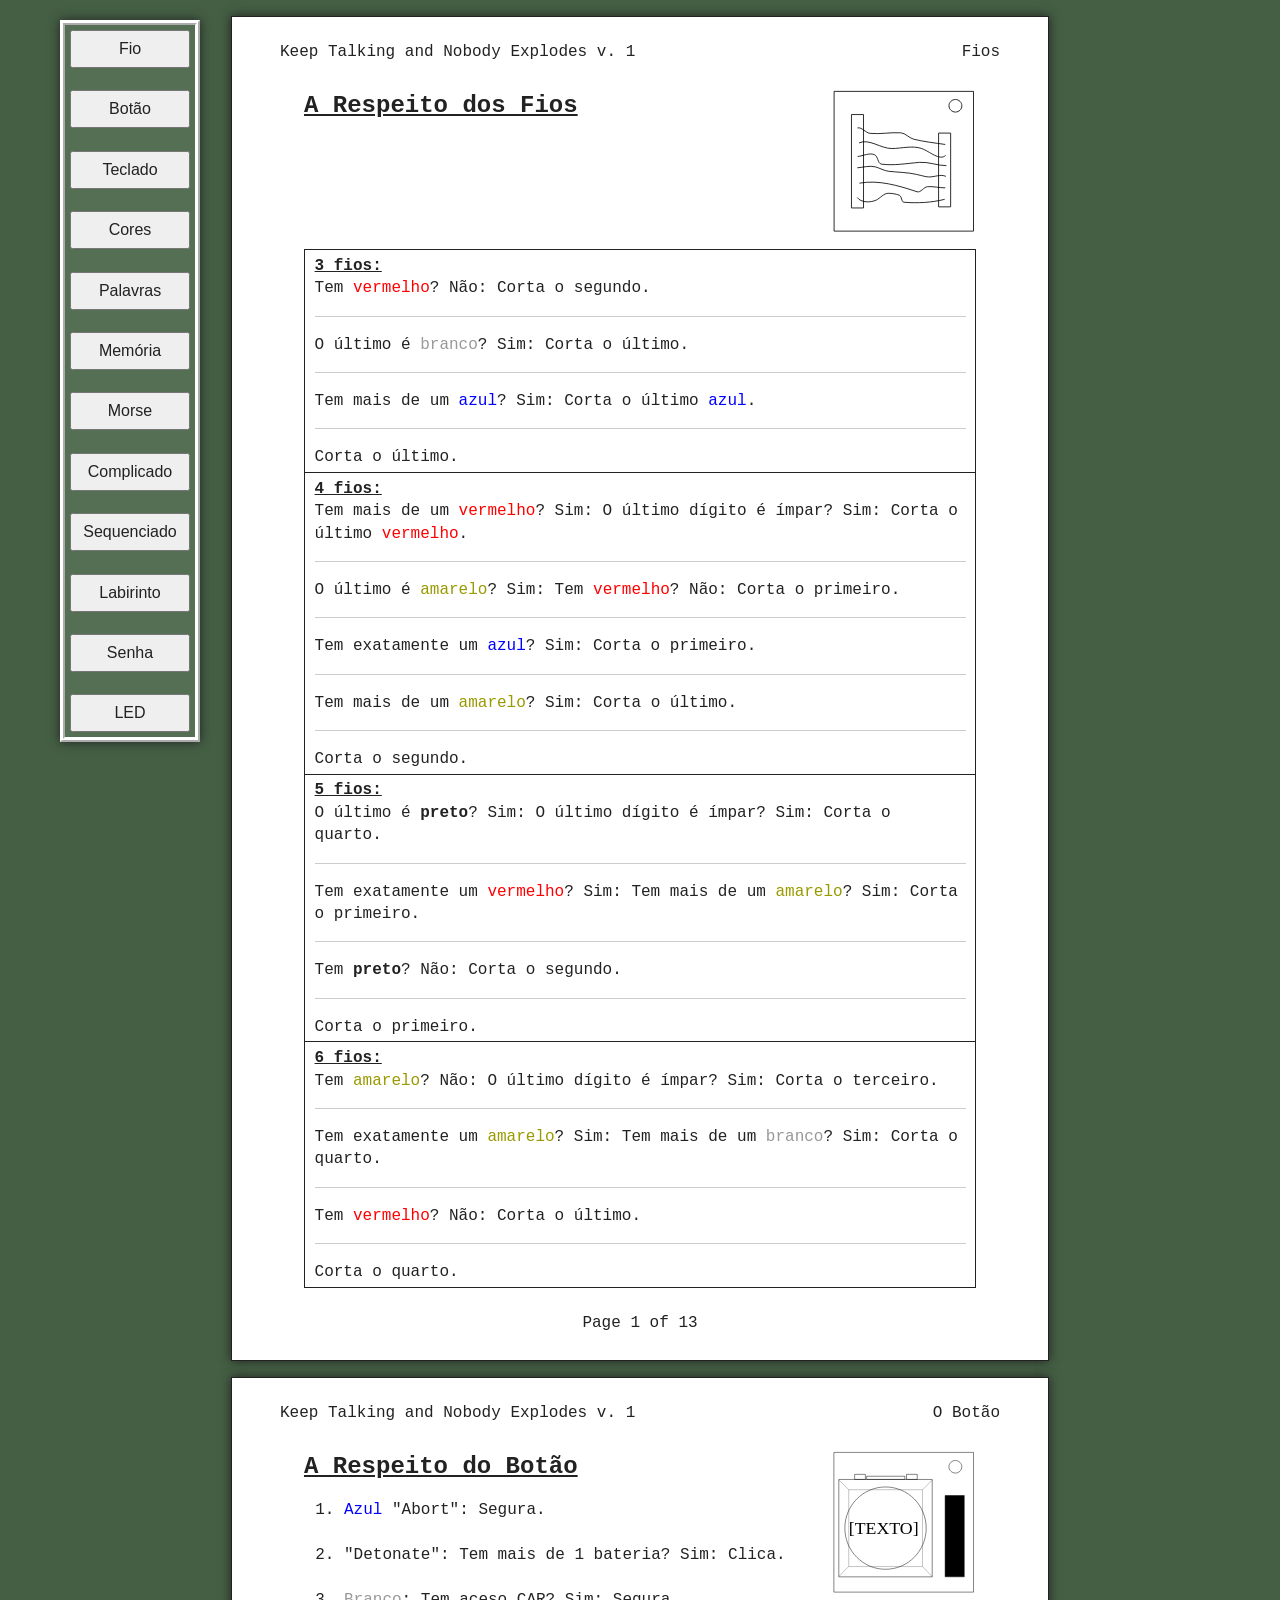
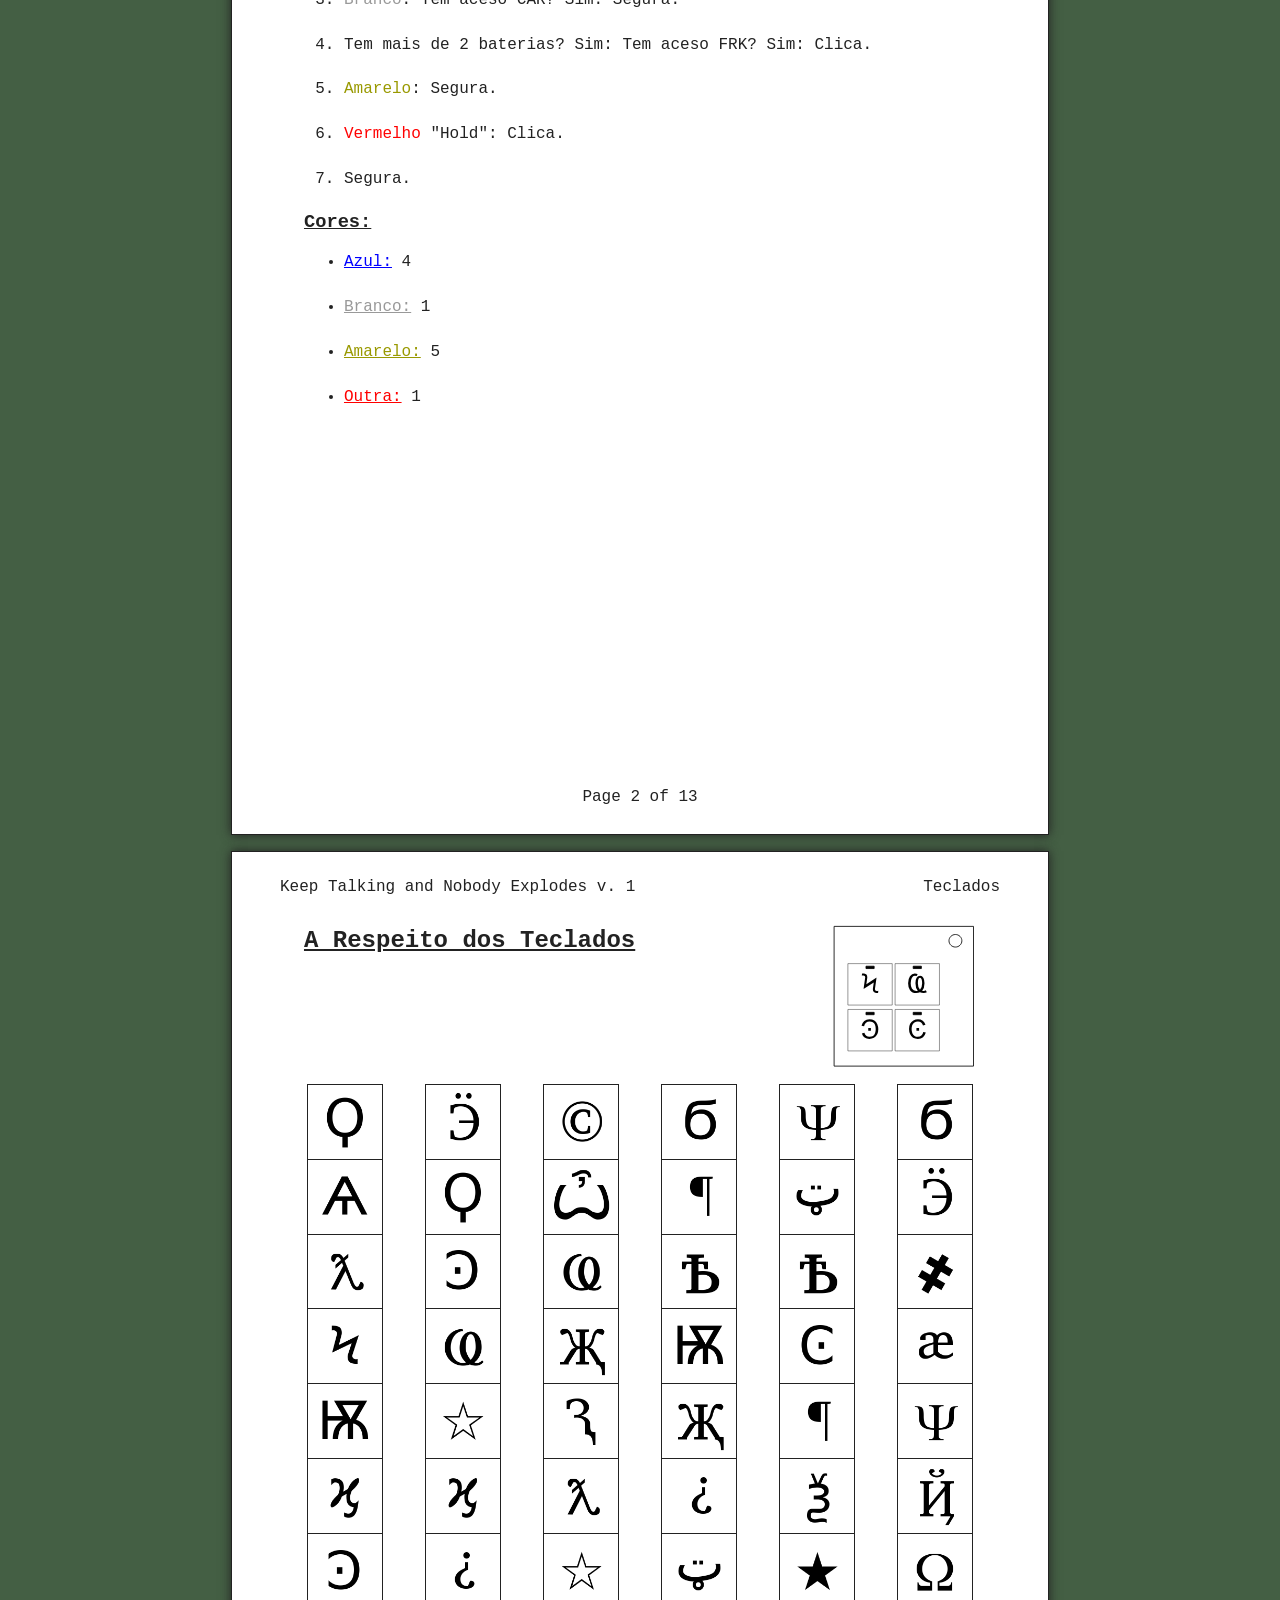
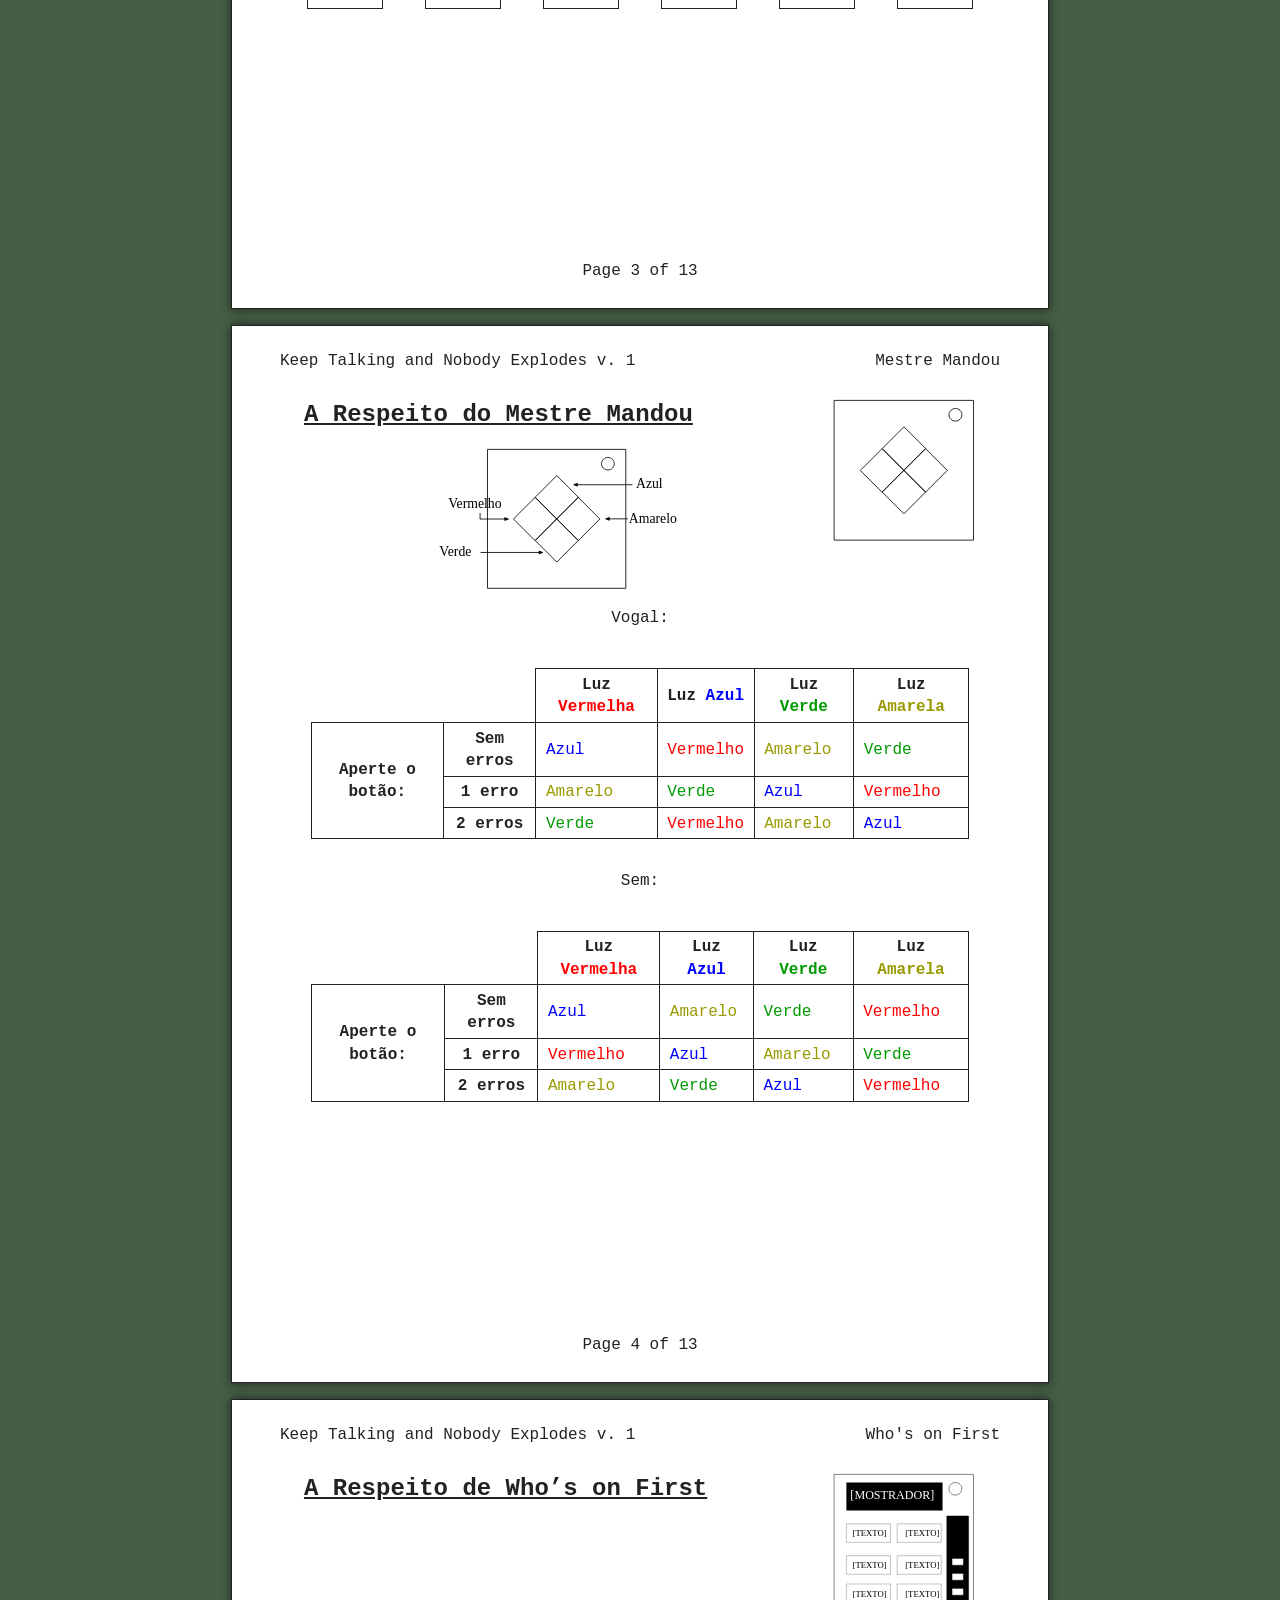
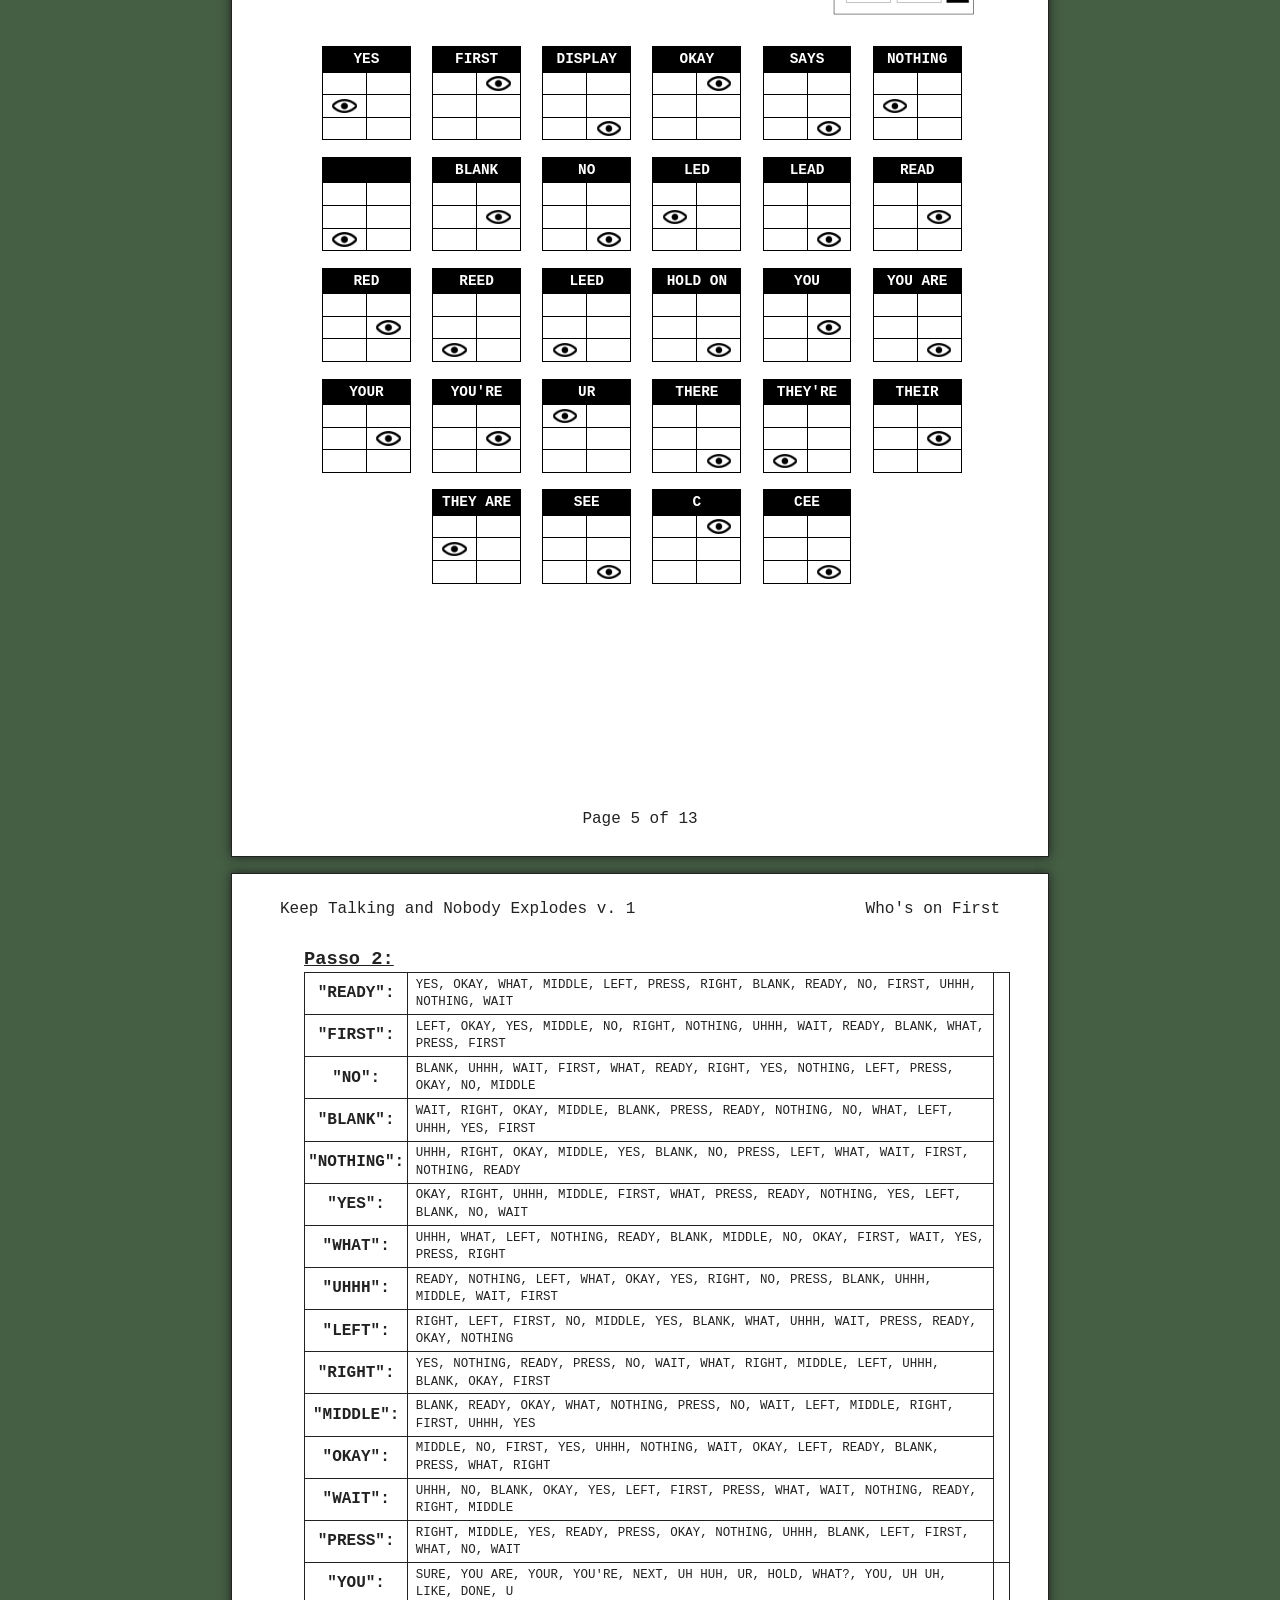
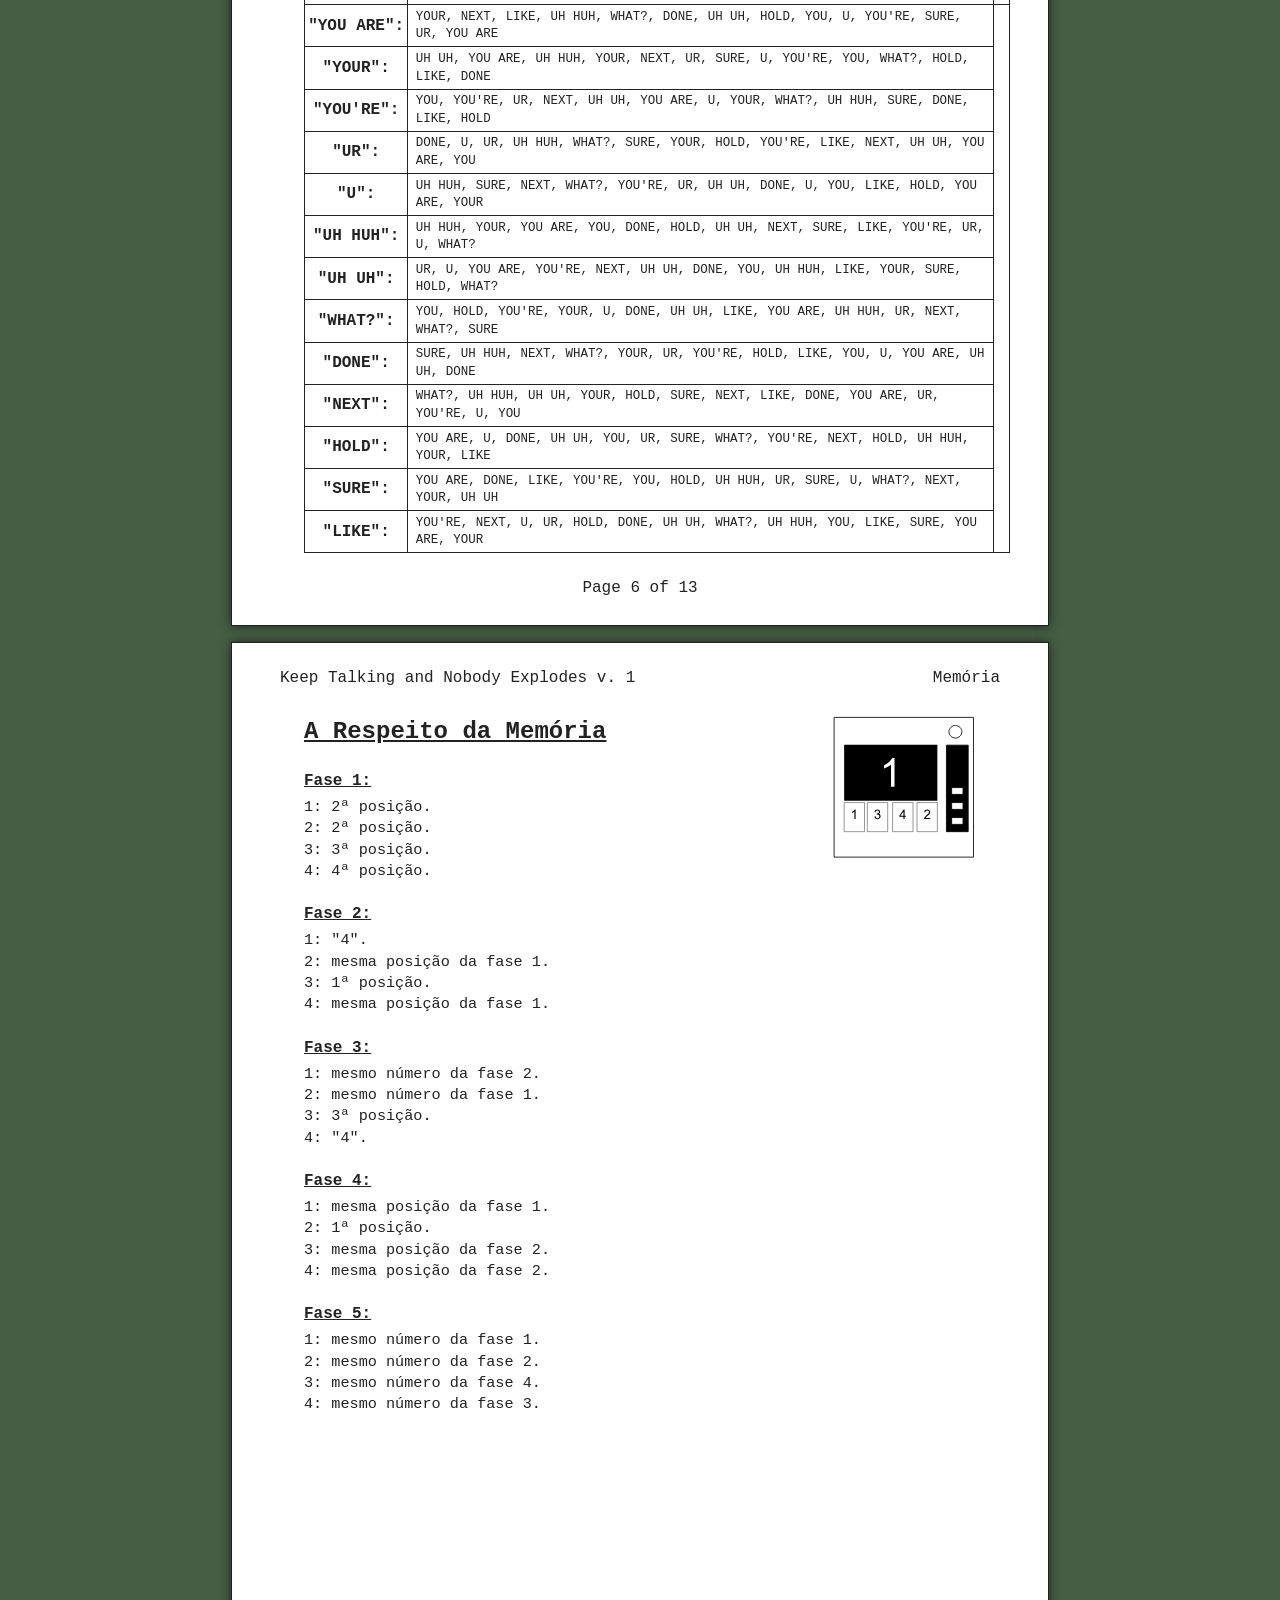
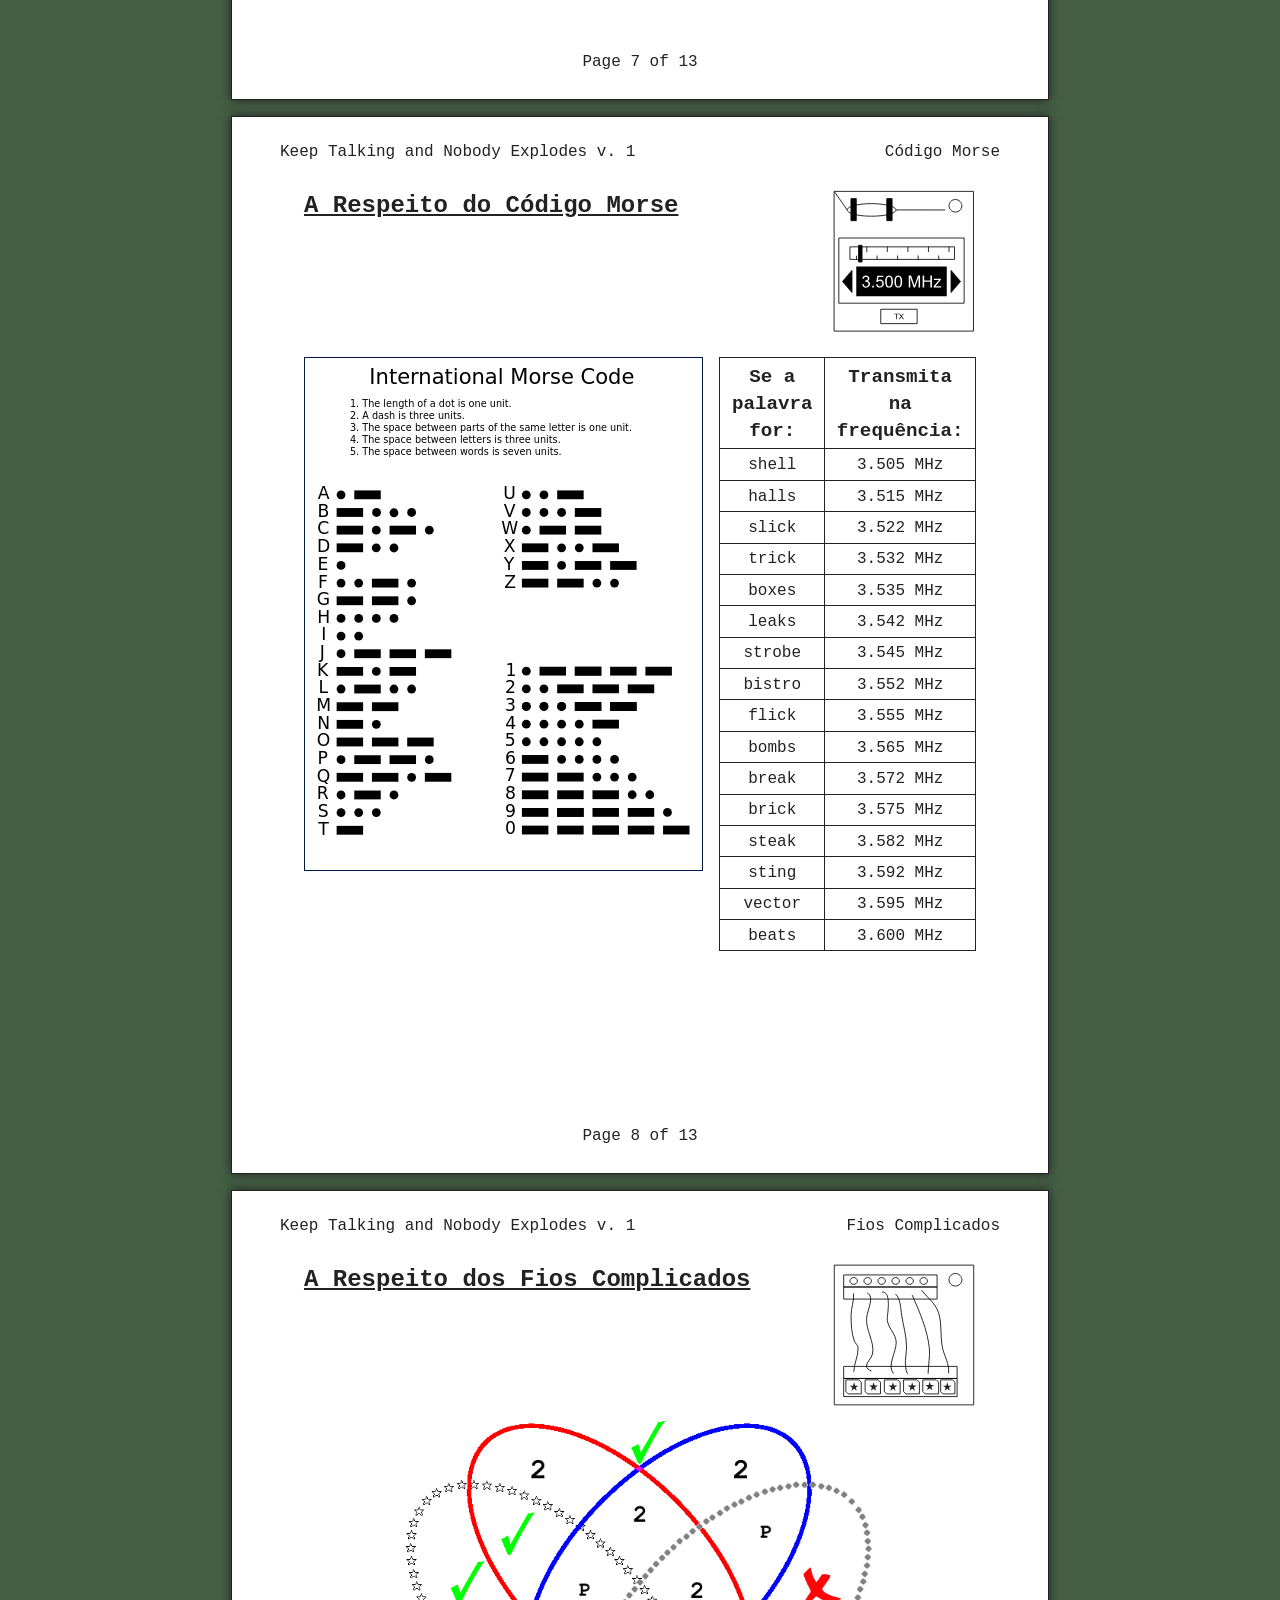
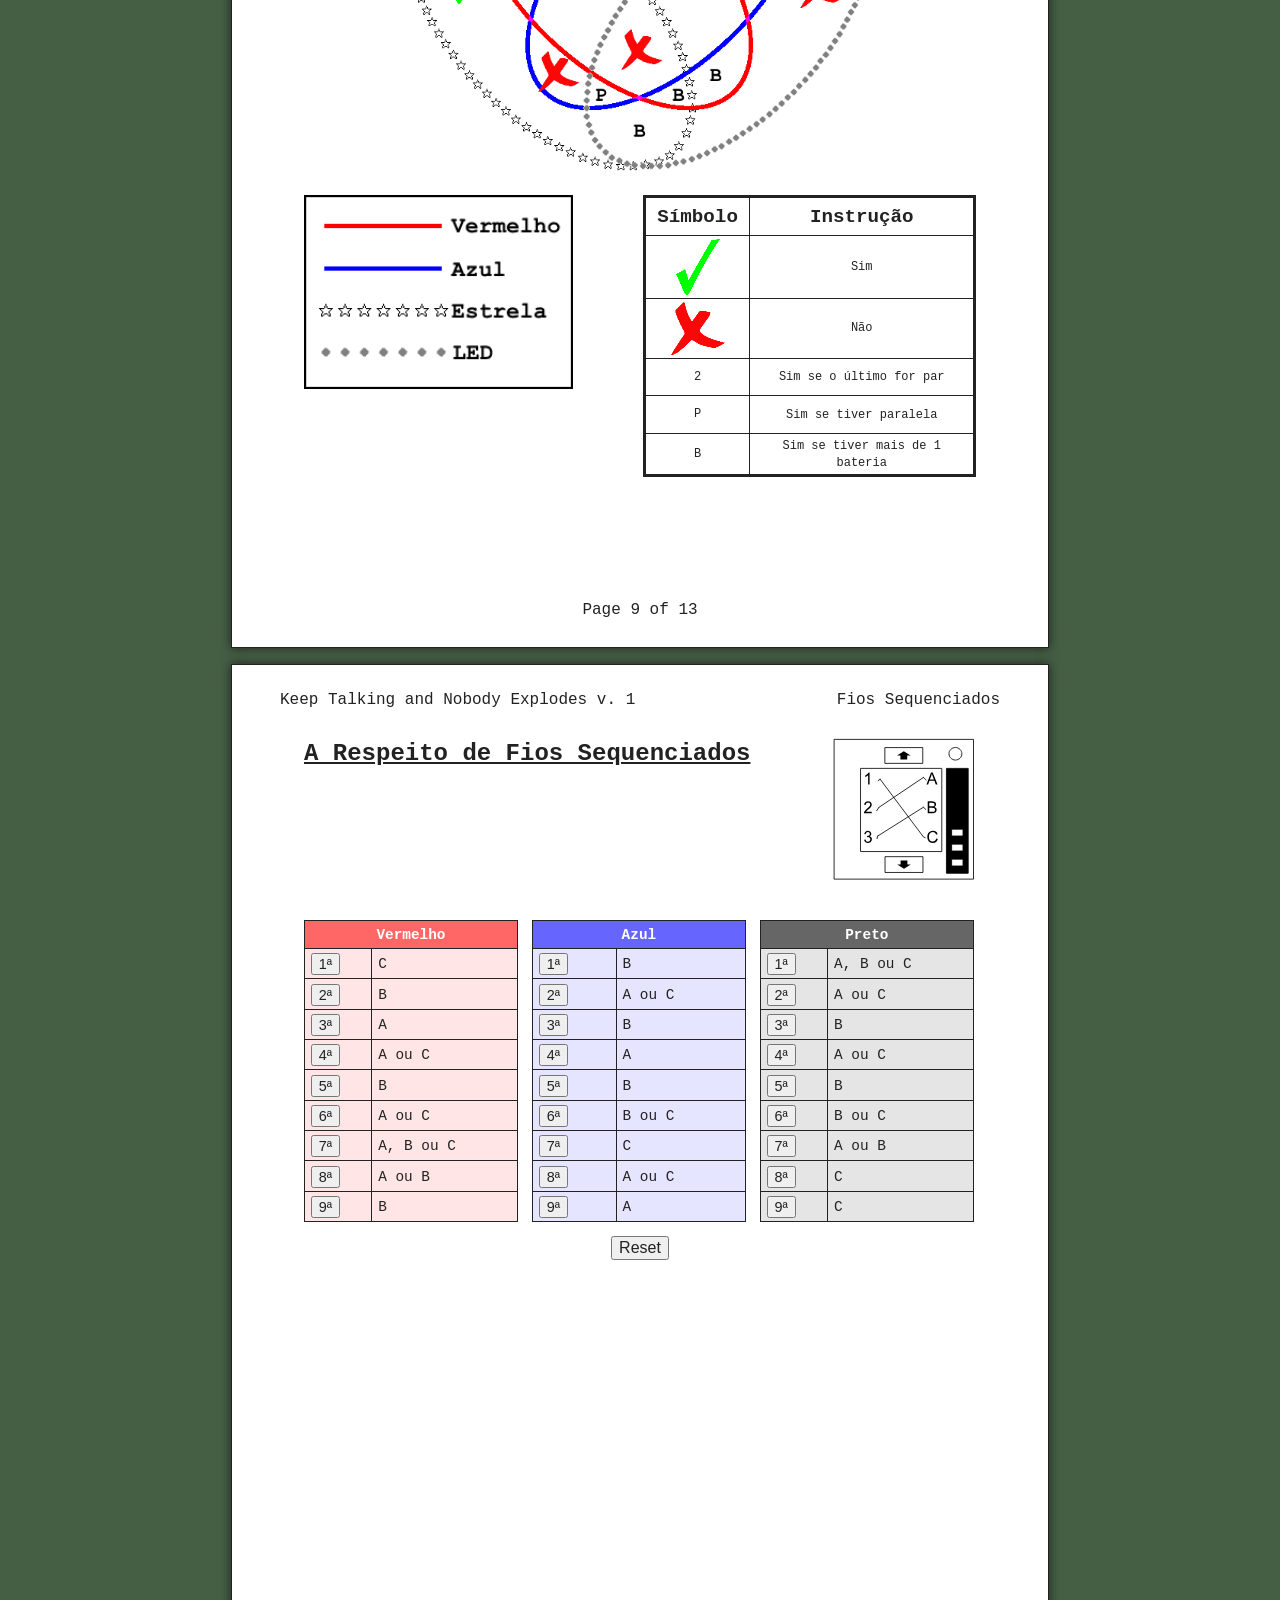
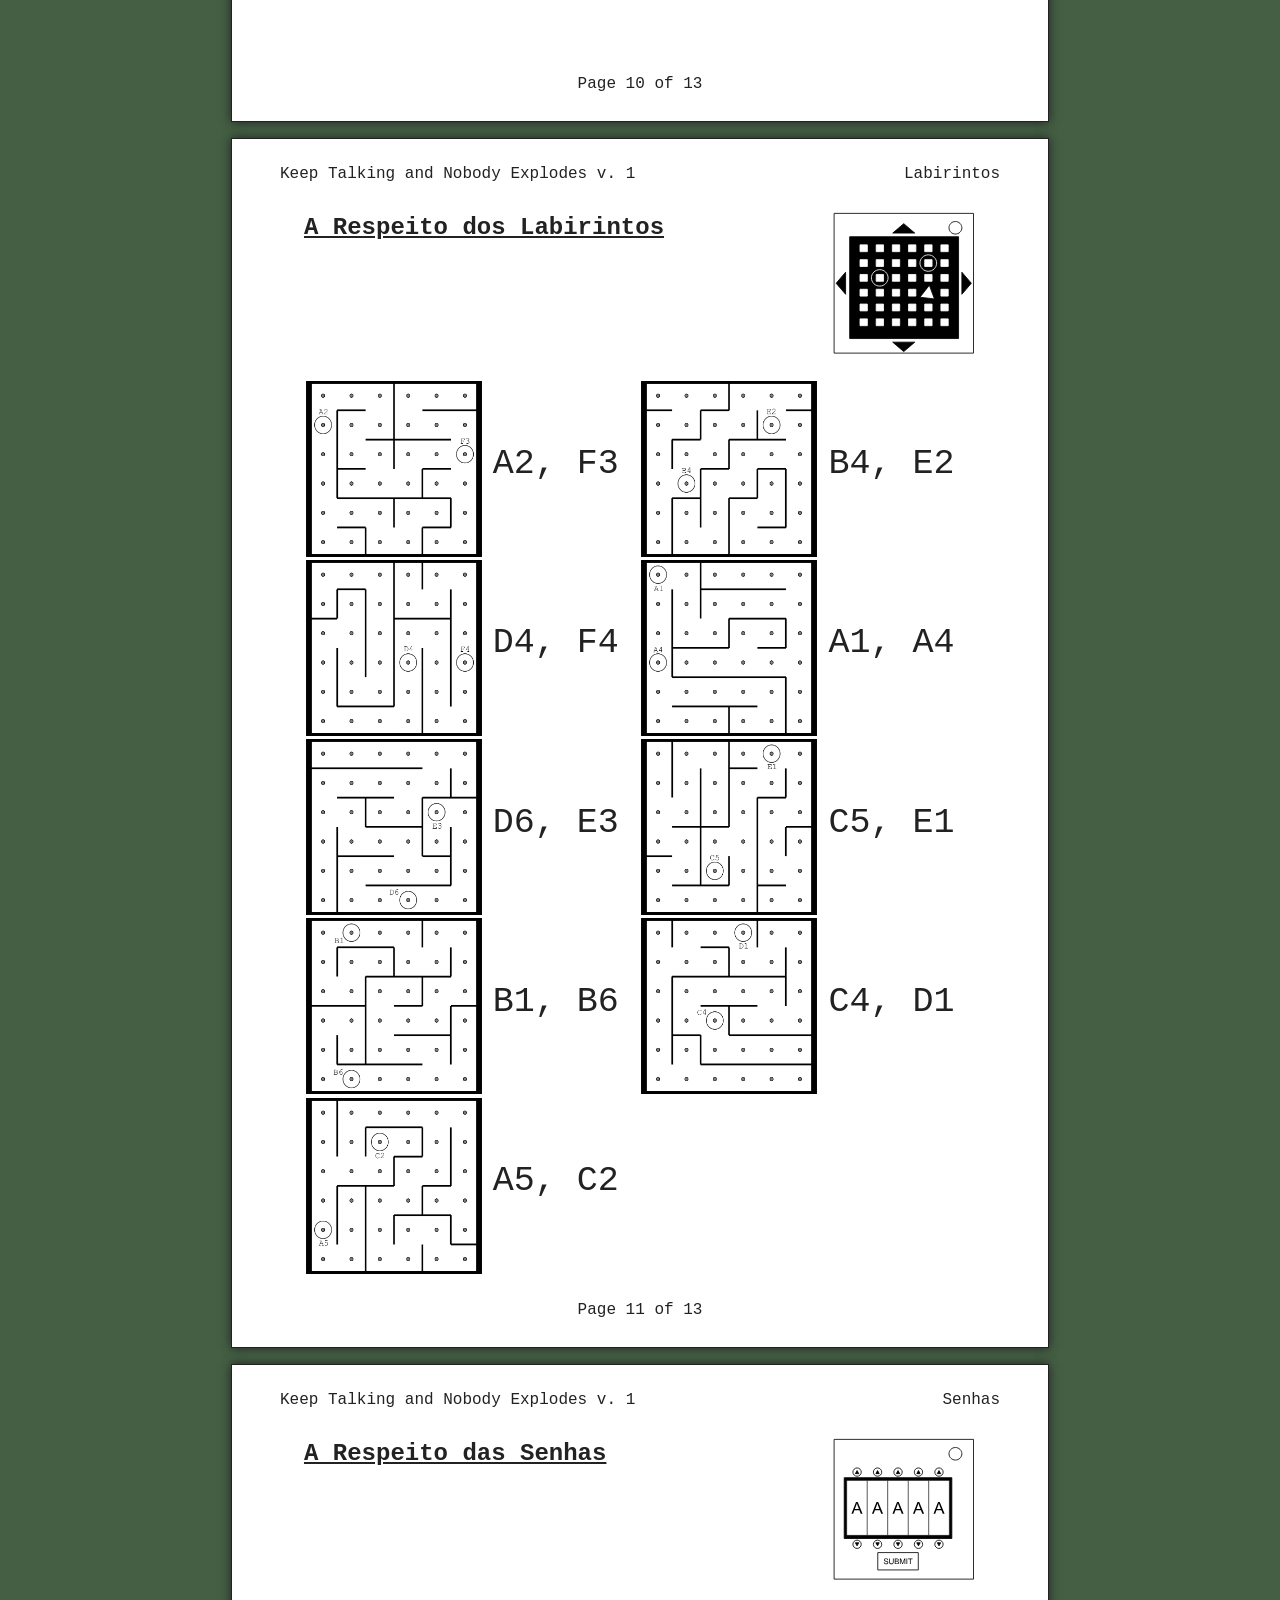
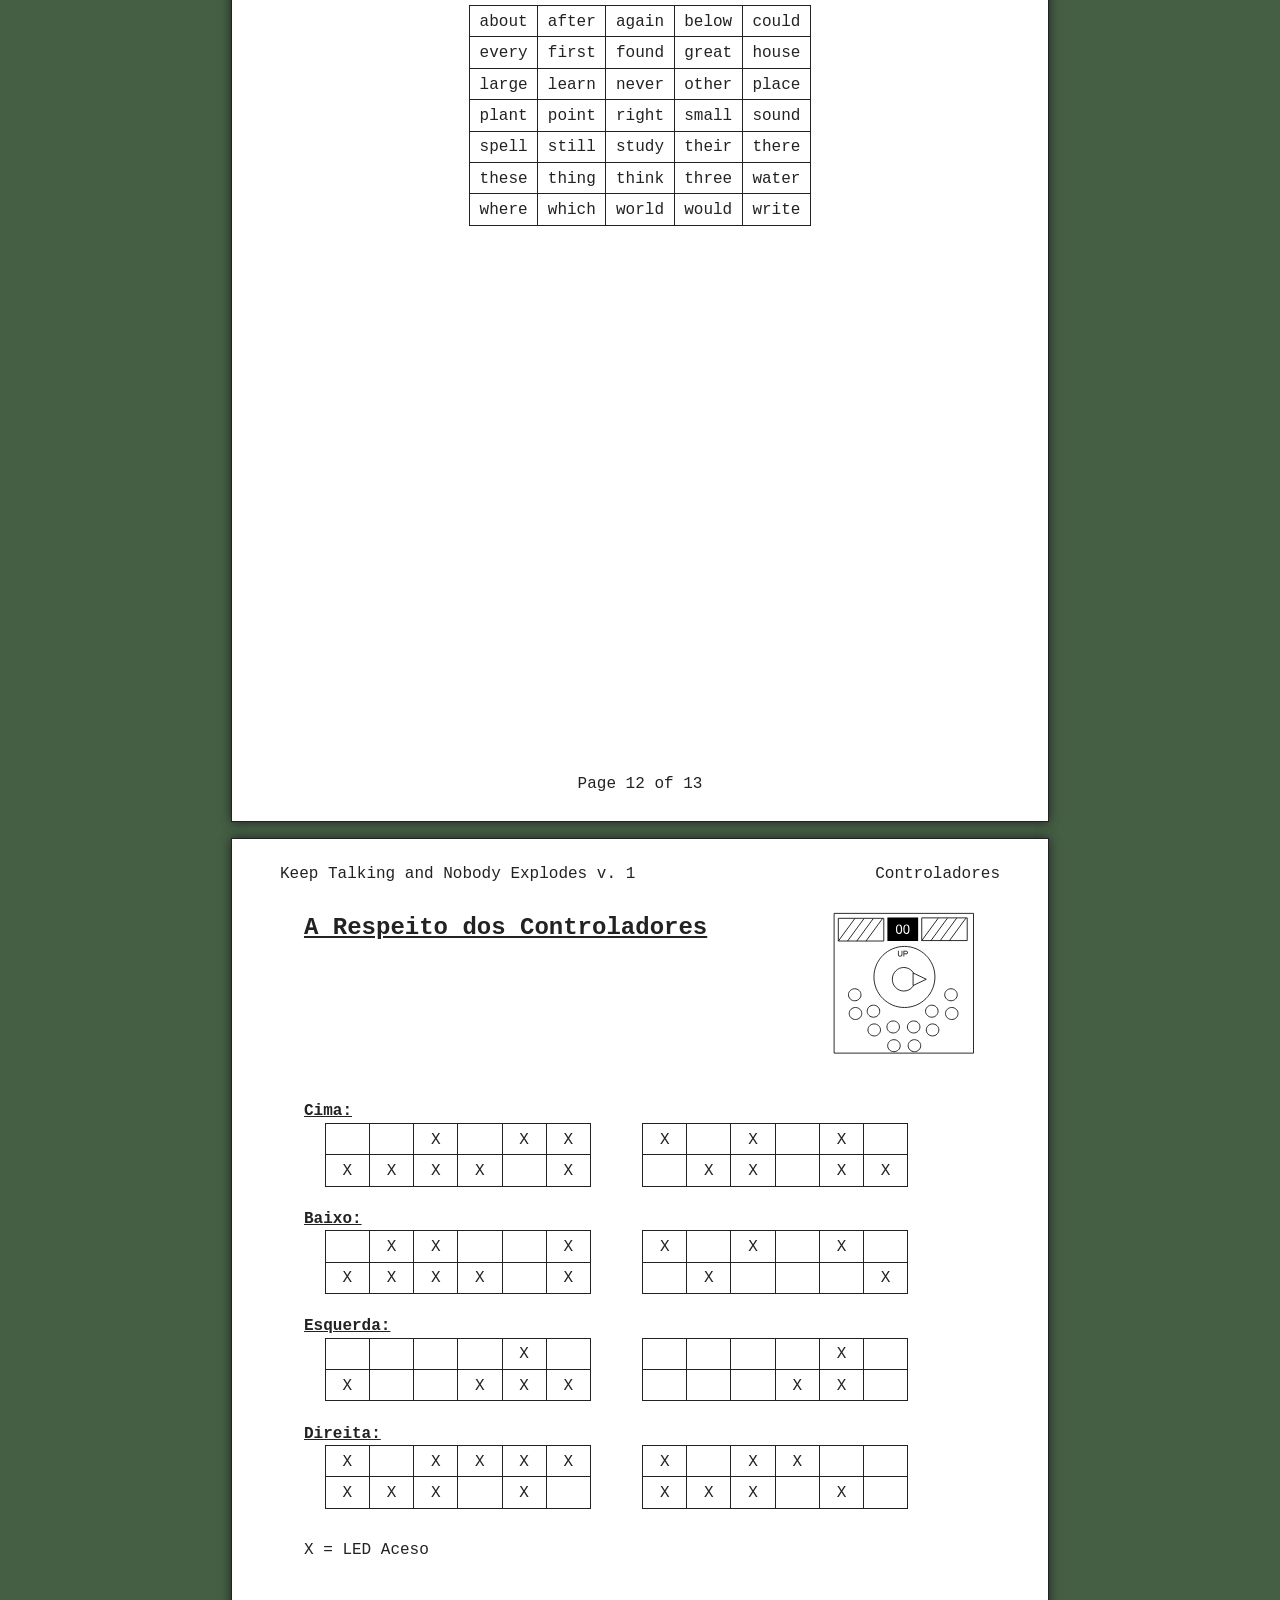
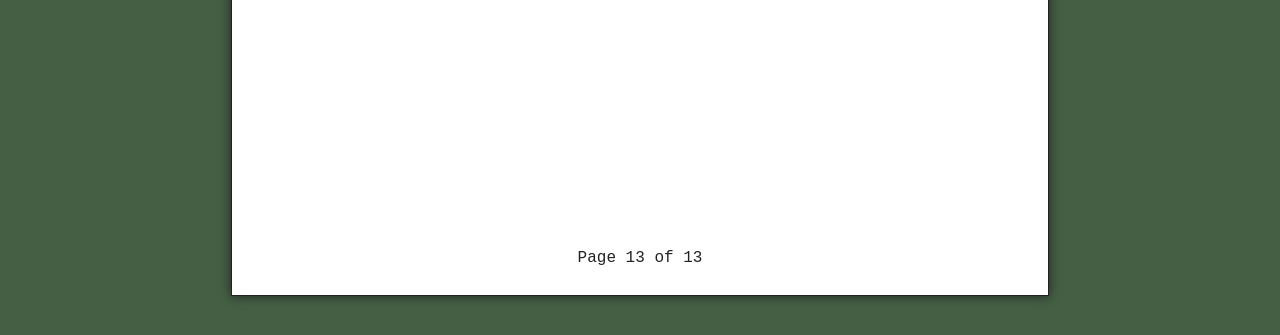
==== commit 151803d6: "Fios Sequenciais Completo Terminei os fios sequenciais: botão nos <td>s e botão de reset. Alterei o " ====
--- a/Bomb Manual.htm
+++ b/Bomb Manual.htm
@@ -16,7 +16,7 @@
 		
 		<link rel="stylesheet" type="text/css" href="RhuanEdits.css">
 		<style type="text/css">
-		body {background-color: #36393F;}
+		body {background-color: #445F44;}
 		</style>
 	</head>
 	
@@ -123,7 +123,7 @@
 			</table>
 		</div>
 		
-		<div class="page-footer relative-footer"> Page 5 of 23 </div>
+		<div class="page-footer relative-footer"> Página 1 de 13 </div>
 		
 		</div>
 	</div>
@@ -191,7 +191,7 @@
 				</li>
 			</ul>
 		</div>
-		<div class="page-footer relative-footer"> Page 6 of 23 </div>
+		<div class="page-footer relative-footer"> Página 2 de 13 </div>
 	</div>
 	</div>
 	
@@ -430,7 +430,7 @@
 			</table>
 			<!-- Teclado fim -->
 		</div>
-		<div class="page-footer relative-footer"> Page 7 of 23 </div>
+		<div class="page-footer relative-footer"> Página 3 de 13 </div>
 	</div>
 	</div>
 	
@@ -524,7 +524,7 @@
 			</table>
 			<!-- Simon Says sem Vogal fim -->
 		</div>
-		<div class="page-footer relative-footer"> Page 8 of 23 </div>
+		<div class="page-footer relative-footer"> Página 4 de 13 </div>
 	</div>
 	</div>
 	
@@ -1147,7 +1147,7 @@
 			</table>
 			<!-- Palavras Table Fim -->
 		</div>
-		<div class="page-footer relative-footer"> Page 9 of 23 </div>
+		<div class="page-footer relative-footer"> Página 5 de 23 </div>
 	</div>
 
 	<div class="page page-bg-03">
@@ -1155,7 +1155,6 @@
 			<span class="page-header-doc-title"> Keep Talking and Nobody Explodes v. 1 </span>
 			<span class="page-header-section-title"> Who's on First </span>
 		</div>
-		<div class="page-footer absolute-footer"> Page 10 of 23 </div>
 		<div class="page-content">
 			<h3> Passo 2: </h3>
 			<table class="whos-on-first-step2-table">
@@ -1275,7 +1274,7 @@
 			</tbody>
 			</table>
 		</div>
-		<div class="page-footer relative-footer">Page 10 of 23</div>
+		<div class="page-footer relative-footer">Página 6 de 13</div>
 	</div>
 		</div>
 	</div>
@@ -1351,7 +1350,7 @@
 				</p>
 			</div>
 		</div>
-		<div class="page-footer relative-footer"> Page 11 of 23 </div>
+		<div class="page-footer relative-footer"> Página 7 de 13 </div>
 	</div>
 	</div>
 	
@@ -1426,7 +1425,7 @@
 			</tbody>
 			</table>
 		</div>
-		<div class="page-footer relative-footer"> Page 12 of 23 </div>
+		<div class="page-footer relative-footer"> Página 8 de 13 </div>
 	</div>
 	</div>
 	
@@ -1474,11 +1473,11 @@
 				<!-- Legenda Fim -->
 			</div>
 		</div>
-		<div class="page-footer relative-footer"> Page 13 of 23 </div>
-	</div>
-	</div>
-	
-		<!-- [WIP] Sequenciado -->
+		<div class="page-footer relative-footer"> Página 9 de 13 </div>
+	</div>
+	</div>
+	
+		<!-- WIP Sequenciado -->
 	
 	<div class="section">
 	<div class="page wire-sequence page-bg-07">
@@ -1497,57 +1496,39 @@
 					<th colspan="2" class="header" id="id_headerVermelho"> Vermelho </th>
 				</tr>
 				<tr>
-					<td class="c_sequencialBotao" id="id_vermelho1"> <button id="id_vermelhoBotao1" onclick="document.getElementById('id_vermelho1').setAttribute('class', 'c_sequencialBotaoVermelhoClicado');
-					document.getElementById('id_vermelhoConexao1').setAttribute('class', 'c_sequencialBotaoVermelhoClicado');
-					document.getElementById('id_vermelhoBotao1').setAttribute('class', 'c_sequencialBotaoVermelhoClicado')">1ª</button> </td>
+					<td class="c_sequencialBotao" id="id_vermelho1"> <button id="id_vermelhoBotao1" onclick="document.getElementById('id_vermelho1').setAttribute('class', 'c_sequencialBotaoVC'); document.getElementById('id_vermelhoConexao1').setAttribute('class', 'c_sequencialBotaoVC'); document.getElementById('id_vermelhoBotao1').setAttribute('class', 'c_sequencialBotaoVC')">1ª</button> </td>
 					<td class="c_sequencialBotao" id="id_vermelhoConexao1"> C </td>
 				</tr>
 				<tr>
-					<td class="c_sequencialBotao" id="id_vermelho2"> <button id="id_vermelhoBotao2" onclick="document.getElementById('id_vermelho2').setAttribute('class', 'c_sequencialBotaoVermelhoClicado');
-					document.getElementById('id_vermelhoConexao2').setAttribute('class', 'c_sequencialBotaoVermelhoClicado');
-					document.getElementById('id_vermelhoBotao2').setAttribute('class', 'c_sequencialBotaoVermelhoClicado')">2ª</button> </td>
+					<td class="c_sequencialBotao" id="id_vermelho2"> <button id="id_vermelhoBotao2" onclick="document.getElementById('id_vermelho2').setAttribute('class', 'c_sequencialBotaoVC'); document.getElementById('id_vermelhoConexao2').setAttribute('class', 'c_sequencialBotaoVC'); document.getElementById('id_vermelhoBotao2').setAttribute('class', 'c_sequencialBotaoVC')">2ª</button> </td>
 					<td class="c_sequencialBotao" id="id_vermelhoConexao2"> B </td>
 				</tr>
 				<tr>
-					<td class="c_sequencialBotao" id="id_vermelho3"> <button id="id_vermelhoBotao3" onclick="document.getElementById('id_vermelho3').setAttribute('class', 'c_sequencialBotaoVermelhoClicado');
-					document.getElementById('id_vermelhoConexao3').setAttribute('class', 'c_sequencialBotaoVermelhoClicado');
-					document.getElementById('id_vermelhoBotao3').setAttribute('class', 'c_sequencialBotaoVermelhoClicado')">3ª</button> </td>
+					<td class="c_sequencialBotao" id="id_vermelho3"> <button id="id_vermelhoBotao3" onclick="document.getElementById('id_vermelho3').setAttribute('class', 'c_sequencialBotaoVC'); document.getElementById('id_vermelhoConexao3').setAttribute('class', 'c_sequencialBotaoVC'); document.getElementById('id_vermelhoBotao3').setAttribute('class', 'c_sequencialBotaoVC')">3ª</button> </td>
 					<td class="c_sequencialBotao" id="id_vermelhoConexao3"> A </td>
 				</tr>
 				<tr>
-					<td class="c_sequencialBotao" id="id_vermelho4"> <button id="id_vermelhoBotao4" onclick="document.getElementById('id_vermelho4').setAttribute('class', 'c_sequencialBotaoVermelhoClicado');
-					document.getElementById('id_vermelhoConexao4').setAttribute('class', 'c_sequencialBotaoVermelhoClicado');
-					document.getElementById('id_vermelhoBotao4').setAttribute('class', 'c_sequencialBotaoVermelhoClicado')">4ª</button> </td>
+					<td class="c_sequencialBotao" id="id_vermelho4"> <button id="id_vermelhoBotao4" onclick="document.getElementById('id_vermelho4').setAttribute('class', 'c_sequencialBotaoVC'); document.getElementById('id_vermelhoConexao4').setAttribute('class', 'c_sequencialBotaoVC'); document.getElementById('id_vermelhoBotao4').setAttribute('class', 'c_sequencialBotaoVC')">4ª</button> </td>
 					<td class="c_sequencialBotao" id="id_vermelhoConexao4"> A ou C </td>
 				</tr>
 				<tr>
-					<td class="c_sequencialBotao" id="id_vermelho5"> <button id="id_vermelhoBotao5" onclick="document.getElementById('id_vermelho5').setAttribute('class', 'c_sequencialBotaoVermelhoClicado');
-					document.getElementById('id_vermelhoConexao5').setAttribute('class', 'c_sequencialBotaoVermelhoClicado');
-					document.getElementById('id_vermelhoBotao5').setAttribute('class', 'c_sequencialBotaoVermelhoClicado')">5ª</button> </td>
+					<td class="c_sequencialBotao" id="id_vermelho5"> <button id="id_vermelhoBotao5" onclick="document.getElementById('id_vermelho5').setAttribute('class', 'c_sequencialBotaoVC'); document.getElementById('id_vermelhoConexao5').setAttribute('class', 'c_sequencialBotaoVC'); document.getElementById('id_vermelhoBotao5').setAttribute('class', 'c_sequencialBotaoVC')">5ª</button> </td>
 					<td class="c_sequencialBotao" id="id_vermelhoConexao5"> B </td>
 				</tr>
 				<tr>
-					<td class="c_sequencialBotao" id="id_vermelho6"> <button id="id_vermelhoBotao6" onclick="document.getElementById('id_vermelho6').setAttribute('class', 'c_sequencialBotaoVermelhoClicado');
-					document.getElementById('id_vermelhoConexao6').setAttribute('class', 'c_sequencialBotaoVermelhoClicado');
-					document.getElementById('id_vermelhoBotao6').setAttribute('class', 'c_sequencialBotaoVermelhoClicado')">6ª</button> </td>
+					<td class="c_sequencialBotao" id="id_vermelho6"> <button id="id_vermelhoBotao6" onclick="document.getElementById('id_vermelho6').setAttribute('class', 'c_sequencialBotaoVC'); document.getElementById('id_vermelhoConexao6').setAttribute('class', 'c_sequencialBotaoVC'); document.getElementById('id_vermelhoBotao6').setAttribute('class', 'c_sequencialBotaoVC')">6ª</button> </td>
 					<td class="c_sequencialBotao" id="id_vermelhoConexao6"> A ou C </td>
 				</tr>
 				<tr>
-					<td class="c_sequencialBotao" id="id_vermelho7"> <button id="id_vermelhoBotao7" onclick="document.getElementById('id_vermelho7').setAttribute('class', 'c_sequencialBotaoVermelhoClicado');
-					document.getElementById('id_vermelhoConexao7').setAttribute('class', 'c_sequencialBotaoVermelhoClicado');
-					document.getElementById('id_vermelhoBotao7').setAttribute('class', 'c_sequencialBotaoVermelhoClicado')">7ª</button> </td>
+					<td class="c_sequencialBotao" id="id_vermelho7"> <button id="id_vermelhoBotao7" onclick="document.getElementById('id_vermelho7').setAttribute('class', 'c_sequencialBotaoVC'); document.getElementById('id_vermelhoConexao7').setAttribute('class', 'c_sequencialBotaoVC'); document.getElementById('id_vermelhoBotao7').setAttribute('class', 'c_sequencialBotaoVC')">7ª</button> </td>
 					<td class="c_sequencialBotao" id="id_vermelhoConexao7"> A, B ou C </td>
 				</tr>
 				<tr>
-					<td class="c_sequencialBotao" id="id_vermelho8"> <button id="id_vermelhoBotao8" onclick="document.getElementById('id_vermelho8').setAttribute('class', 'c_sequencialBotaoVermelhoClicado');
-					document.getElementById('id_vermelhoConexao8').setAttribute('class', 'c_sequencialBotaoVermelhoClicado');
-					document.getElementById('id_vermelhoBotao8').setAttribute('class', 'c_sequencialBotaoVermelhoClicado')">8ª</button> </td>
+					<td class="c_sequencialBotao" id="id_vermelho8"> <button id="id_vermelhoBotao8" onclick="document.getElementById('id_vermelho8').setAttribute('class', 'c_sequencialBotaoVC'); document.getElementById('id_vermelhoConexao8').setAttribute('class', 'c_sequencialBotaoVC'); document.getElementById('id_vermelhoBotao8').setAttribute('class', 'c_sequencialBotaoVC')">8ª</button> </td>
 					<td class="c_sequencialBotao" id="id_vermelhoConexao8"> A ou B </td>
 				</tr>
 				<tr>
-					<td class="c_sequencialBotao" id="id_vermelho9"> <button id="id_vermelhoBotao9" onclick="document.getElementById('id_vermelho9').setAttribute('class', 'c_sequencialBotaoVermelhoClicado');
-					document.getElementById('id_vermelhoConexao9').setAttribute('class', 'c_sequencialBotaoVermelhoClicado');
-					document.getElementById('id_vermelhoBotao9').setAttribute('class', 'c_sequencialBotaoVermelhoClicado')">9ª</button> </td>
+					<td class="c_sequencialBotao" id="id_vermelho9"> <button id="id_vermelhoBotao9" onclick="document.getElementById('id_vermelho9').setAttribute('class', 'c_sequencialBotaoVC'); document.getElementById('id_vermelhoConexao9').setAttribute('class', 'c_sequencialBotaoVC'); document.getElementById('id_vermelhoBotao9').setAttribute('class', 'c_sequencialBotaoVC')">9ª</button> </td>
 					<td class="c_sequencialBotao" id="id_vermelhoConexao9"> B </td>
 				</tr>
 			</tbody>
@@ -1559,57 +1540,39 @@
 					<th colspan="2" class="header" id="id_headerAzul"> Azul </th>
 				</tr>
 				<tr>
-					<td class="c_sequencialBotao" id="id_azul1"> <button id="id_azulBotao1" onclick="document.getElementById('id_azul1').setAttribute('class', 'c_sequencialBotaoAzulClicado');
-					document.getElementById('id_azulConexao1').setAttribute('class', 'c_sequencialBotaoAzulClicado');
-					document.getElementById('id_azulBotao1').setAttribute('class', 'c_sequencialBotaoAzulClicado')">1ª</button> </td>
+					<td class="c_sequencialBotao" id="id_azul1"> <button id="id_azulBotao1" onclick="document.getElementById('id_azul1').setAttribute('class', 'c_sequencialBotaoAC'); document.getElementById('id_azulConexao1').setAttribute('class', 'c_sequencialBotaoAC'); document.getElementById('id_azulBotao1').setAttribute('class', 'c_sequencialBotaoAC')">1ª</button> </td>
 					<td class="c_sequencialBotao" id="id_azulConexao1"> B </td>
 				</tr>
 				<tr>
-					<td class="c_sequencialBotao" id="id_azul2"> <button id="id_azulBotao2" onclick="document.getElementById('id_azul2').setAttribute('class', 'c_sequencialBotaoAzulClicado');
-					document.getElementById('id_azulConexao2').setAttribute('class', 'c_sequencialBotaoAzulClicado');
-					document.getElementById('id_azulBotao2').setAttribute('class', 'c_sequencialBotaoAzulClicado')">2ª</button> </td>
+					<td class="c_sequencialBotao" id="id_azul2"> <button id="id_azulBotao2" onclick="document.getElementById('id_azul2').setAttribute('class', 'c_sequencialBotaoAC'); document.getElementById('id_azulConexao2').setAttribute('class', 'c_sequencialBotaoAC'); document.getElementById('id_azulBotao2').setAttribute('class', 'c_sequencialBotaoAC')">2ª</button> </td>
 					<td class="c_sequencialBotao" id="id_azulConexao2"> A ou C </td>
 				</tr>
 				<tr>
-					<td class="c_sequencialBotao" id="id_azul3"> <button id="id_azulBotao3" onclick="document.getElementById('id_azul3').setAttribute('class', 'c_sequencialBotaoAzulClicado');
-					document.getElementById('id_azulConexao3').setAttribute('class', 'c_sequencialBotaoAzulClicado');
-					document.getElementById('id_azulBotao3').setAttribute('class', 'c_sequencialBotaoAzulClicado')">3ª</button> </td>
+					<td class="c_sequencialBotao" id="id_azul3"> <button id="id_azulBotao3" onclick="document.getElementById('id_azul3').setAttribute('class', 'c_sequencialBotaoAC'); document.getElementById('id_azulConexao3').setAttribute('class', 'c_sequencialBotaoAC'); document.getElementById('id_azulBotao3').setAttribute('class', 'c_sequencialBotaoAC')">3ª</button> </td>
 					<td class="c_sequencialBotao" id="id_azulConexao3"> B </td>
 				</tr>
 				<tr>
-					<td class="c_sequencialBotao" id="id_azul4"> <button id="id_azulBotao4" onclick="document.getElementById('id_azul4').setAttribute('class', 'c_sequencialBotaoAzulClicado');
-					document.getElementById('id_azulConexao4').setAttribute('class', 'c_sequencialBotaoAzulClicado');
-					document.getElementById('id_azulBotao4').setAttribute('class', 'c_sequencialBotaoAzulClicado')">4ª</button> </td>
+					<td class="c_sequencialBotao" id="id_azul4"> <button id="id_azulBotao4" onclick="document.getElementById('id_azul4').setAttribute('class', 'c_sequencialBotaoAC'); document.getElementById('id_azulConexao4').setAttribute('class', 'c_sequencialBotaoAC'); document.getElementById('id_azulBotao4').setAttribute('class', 'c_sequencialBotaoAC')">4ª</button> </td>
 					<td class="c_sequencialBotao" id="id_azulConexao4"> A </td>
 				</tr>
 				<tr>
-					<td class="c_sequencialBotao" id="id_azul5"> <button id="id_azulBotao5" onclick="document.getElementById('id_azul5').setAttribute('class', 'c_sequencialBotaoAzulClicado');
-					document.getElementById('id_azulConexao5').setAttribute('class', 'c_sequencialBotaoAzulClicado');
-					document.getElementById('id_azulBotao5').setAttribute('class', 'c_sequencialBotaoAzulClicado')">5ª</button> </td>
+					<td class="c_sequencialBotao" id="id_azul5"> <button id="id_azulBotao5" onclick="document.getElementById('id_azul5').setAttribute('class', 'c_sequencialBotaoAC'); document.getElementById('id_azulConexao5').setAttribute('class', 'c_sequencialBotaoAC'); document.getElementById('id_azulBotao5').setAttribute('class', 'c_sequencialBotaoAC')">5ª</button> </td>
 					<td class="c_sequencialBotao" id="id_azulConexao5"> B </td>
 				</tr>
 				<tr>
-					<td class="c_sequencialBotao" id="id_azul6"> <button id="id_azulBotao6" onclick="document.getElementById('id_azul6').setAttribute('class', 'c_sequencialBotaoAzulClicado');
-					document.getElementById('id_azulConexao6').setAttribute('class', 'c_sequencialBotaoAzulClicado');
-					document.getElementById('id_azulBotao6').setAttribute('class', 'c_sequencialBotaoAzulClicado')">6ª</button> </td>
+					<td class="c_sequencialBotao" id="id_azul6"> <button id="id_azulBotao6" onclick="document.getElementById('id_azul6').setAttribute('class', 'c_sequencialBotaoAC'); document.getElementById('id_azulConexao6').setAttribute('class', 'c_sequencialBotaoAC'); document.getElementById('id_azulBotao6').setAttribute('class', 'c_sequencialBotaoAC')">6ª</button> </td>
 					<td class="c_sequencialBotao" id="id_azulConexao6"> B ou C </td>
 				</tr>
 				<tr>
-					<td class="c_sequencialBotao" id="id_azul7"> <button id="id_azulBotao7" onclick="document.getElementById('id_azul7').setAttribute('class', 'c_sequencialBotaoAzulClicado');
-					document.getElementById('id_azulConexao7').setAttribute('class', 'c_sequencialBotaoAzulClicado');
-					document.getElementById('id_azulBotao7').setAttribute('class', 'c_sequencialBotaoAzulClicado')">7ª</button> </td>
+					<td class="c_sequencialBotao" id="id_azul7"> <button id="id_azulBotao7" onclick="document.getElementById('id_azul7').setAttribute('class', 'c_sequencialBotaoAC'); document.getElementById('id_azulConexao7').setAttribute('class', 'c_sequencialBotaoAC'); document.getElementById('id_azulBotao7').setAttribute('class', 'c_sequencialBotaoAC')">7ª</button> </td>
 					<td class="c_sequencialBotao" id="id_azulConexao7"> C </td>
 				</tr>
 				<tr>
-					<td class="c_sequencialBotao" id="id_azul8"> <button id="id_azulBotao8" onclick="document.getElementById('id_azul8').setAttribute('class', 'c_sequencialBotaoAzulClicado');
-					document.getElementById('id_azulConexao8').setAttribute('class', 'c_sequencialBotaoAzulClicado');
-					document.getElementById('id_azulBotao8').setAttribute('class', 'c_sequencialBotaoAzulClicado')">8ª</button> </td>
+					<td class="c_sequencialBotao" id="id_azul8"> <button id="id_azulBotao8" onclick="document.getElementById('id_azul8').setAttribute('class', 'c_sequencialBotaoAC'); document.getElementById('id_azulConexao8').setAttribute('class', 'c_sequencialBotaoAC'); document.getElementById('id_azulBotao8').setAttribute('class', 'c_sequencialBotaoAC')">8ª</button> </td>
 					<td class="c_sequencialBotao" id="id_azulConexao8"> A ou C </td>
 				</tr>
 				<tr>
-					<td class="c_sequencialBotao" id="id_azul9"> <button id="id_azulBotao9" onclick="document.getElementById('id_azul9').setAttribute('class', 'c_sequencialBotaoAzulClicado');
-					document.getElementById('id_azulConexao9').setAttribute('class', 'c_sequencialBotaoAzulClicado');
-					document.getElementById('id_azulBotao9').setAttribute('class', 'c_sequencialBotaoAzulClicado')">9ª</button> </td>
+					<td class="c_sequencialBotao" id="id_azul9"> <button id="id_azulBotao9" onclick="document.getElementById('id_azul9').setAttribute('class', 'c_sequencialBotaoAC'); document.getElementById('id_azulConexao9').setAttribute('class', 'c_sequencialBotaoAC'); document.getElementById('id_azulBotao9').setAttribute('class', 'c_sequencialBotaoAC')">9ª</button> </td>
 					<td class="c_sequencialBotao" id="id_azulConexao9"> A </td>
 				</tr>
 			</tbody>
@@ -1621,66 +1584,77 @@
 					<th colspan="2" class="header" id="id_headerPreto"> Preto </th>
 				</tr>
 				<tr>
-					<td class="c_sequencialBotao" id="id_preto1"> <button id="id_pretoBotao1" onclick="document.getElementById('id_preto1').setAttribute('class', 'c_sequencialBotaoPretoClicado');
-					document.getElementById('id_pretoConexao1').setAttribute('class', 'c_sequencialBotaoPretoClicado');
-					document.getElementById('id_pretoBotao1').setAttribute('class', 'c_sequencialBotaoPretoClicado')">1ª</button> </td>
+					<td class="c_sequencialBotao" id="id_preto1"> <button id="id_pretoBotao1" onclick="document.getElementById('id_preto1').setAttribute('class', 'c_sequencialBotaoPC'); document.getElementById('id_pretoConexao1').setAttribute('class', 'c_sequencialBotaoPC'); document.getElementById('id_pretoBotao1').setAttribute('class', 'c_sequencialBotaoPC')">1ª</button> </td>
 					<td class="c_sequencialBotao" id="id_pretoConexao1"> A, B ou C </td>
 				</tr>
 				<tr>
-					<td class="c_sequencialBotao" id="id_preto2"> <button id="id_pretoBotao2" onclick="document.getElementById('id_preto2').setAttribute('class', 'c_sequencialBotaoPretoClicado');
-					document.getElementById('id_pretoConexao2').setAttribute('class', 'c_sequencialBotaoPretoClicado');
-					document.getElementById('id_pretoBotao2').setAttribute('class', 'c_sequencialBotaoPretoClicado')">2ª</button> </td>
+					<td class="c_sequencialBotao" id="id_preto2"> <button id="id_pretoBotao2" onclick="document.getElementById('id_preto2').setAttribute('class', 'c_sequencialBotaoPC'); document.getElementById('id_pretoConexao2').setAttribute('class', 'c_sequencialBotaoPC'); document.getElementById('id_pretoBotao2').setAttribute('class', 'c_sequencialBotaoPC')">2ª</button> </td>
 					<td class="c_sequencialBotao" id="id_pretoConexao2"> A ou C </td>
 				</tr>
 				<tr>
-					<td class="c_sequencialBotao" id="id_preto3"> <button id="id_pretoBotao3" onclick="document.getElementById('id_preto3').setAttribute('class', 'c_sequencialBotaoPretoClicado');
-					document.getElementById('id_pretoConexao3').setAttribute('class', 'c_sequencialBotaoPretoClicado');
-					document.getElementById('id_pretoBotao3').setAttribute('class', 'c_sequencialBotaoPretoClicado')">3ª </td>
+					<td class="c_sequencialBotao" id="id_preto3"> <button id="id_pretoBotao3" onclick="document.getElementById('id_preto3').setAttribute('class', 'c_sequencialBotaoPC'); document.getElementById('id_pretoConexao3').setAttribute('class', 'c_sequencialBotaoPC'); document.getElementById('id_pretoBotao3').setAttribute('class', 'c_sequencialBotaoPC')">3ª </td>
 					<td class="c_sequencialBotao" id="id_pretoConexao3"> B </td>
 				</tr>
 				<tr>
-					<td class="c_sequencialBotao" id="id_preto4"> <button id="id_pretoBotao4" onclick="document.getElementById('id_preto4').setAttribute('class', 'c_sequencialBotaoPretoClicado');
-					document.getElementById('id_pretoConexao4').setAttribute('class', 'c_sequencialBotaoPretoClicado');
-					document.getElementById('id_pretoBotao4').setAttribute('class', 'c_sequencialBotaoPretoClicado')">4ª </td>
+					<td class="c_sequencialBotao" id="id_preto4"> <button id="id_pretoBotao4" onclick="document.getElementById('id_preto4').setAttribute('class', 'c_sequencialBotaoPC'); document.getElementById('id_pretoConexao4').setAttribute('class', 'c_sequencialBotaoPC'); document.getElementById('id_pretoBotao4').setAttribute('class', 'c_sequencialBotaoPC')">4ª </td>
 					<td class="c_sequencialBotao" id="id_pretoConexao4"> A ou C </td>
 				</tr>
 				<tr>
-					<td class="c_sequencialBotao" id="id_preto5"> <button id="id_pretoBotao5" onclick="document.getElementById('id_preto5').setAttribute('class', 'c_sequencialBotaoPretoClicado');
-					document.getElementById('id_pretoConexao5').setAttribute('class', 'c_sequencialBotaoPretoClicado');
-					document.getElementById('id_pretoBotao5').setAttribute('class', 'c_sequencialBotaoPretoClicado')">5ª </td>
+					<td class="c_sequencialBotao" id="id_preto5"> <button id="id_pretoBotao5" onclick="document.getElementById('id_preto5').setAttribute('class', 'c_sequencialBotaoPC'); document.getElementById('id_pretoConexao5').setAttribute('class', 'c_sequencialBotaoPC'); document.getElementById('id_pretoBotao5').setAttribute('class', 'c_sequencialBotaoPC')">5ª </td>
 					<td class="c_sequencialBotao" id="id_pretoConexao5"> B </td>
 				</tr>
 				<tr>
-					<td class="c_sequencialBotao" id="id_preto6"> <button id="id_pretoBotao6" onclick="document.getElementById('id_preto6').setAttribute('class', 'c_sequencialBotaoPretoClicado');
-					document.getElementById('id_pretoConexao6').setAttribute('class', 'c_sequencialBotaoPretoClicado');
-					document.getElementById('id_pretoBotao6').setAttribute('class', 'c_sequencialBotaoPretoClicado')">6ª </td>
+					<td class="c_sequencialBotao" id="id_preto6"> <button id="id_pretoBotao6" onclick="document.getElementById('id_preto6').setAttribute('class', 'c_sequencialBotaoPC'); document.getElementById('id_pretoConexao6').setAttribute('class', 'c_sequencialBotaoPC'); document.getElementById('id_pretoBotao6').setAttribute('class', 'c_sequencialBotaoPC')">6ª </td>
 					<td class="c_sequencialBotao" id="id_pretoConexao6"> B ou C </td>
 				</tr>
 				<tr>
-					<td class="c_sequencialBotao" id="id_preto7"> <button id="id_pretoBotao7" onclick="document.getElementById('id_preto7').setAttribute('class', 'c_sequencialBotaoPretoClicado');
-					document.getElementById('id_pretoConexao7').setAttribute('class', 'c_sequencialBotaoPretoClicado');
-					document.getElementById('id_pretoBotao7').setAttribute('class', 'c_sequencialBotaoPretoClicado')">7ª </td>
+					<td class="c_sequencialBotao" id="id_preto7"> <button id="id_pretoBotao7" onclick="document.getElementById('id_preto7').setAttribute('class', 'c_sequencialBotaoPC'); document.getElementById('id_pretoConexao7').setAttribute('class', 'c_sequencialBotaoPC'); document.getElementById('id_pretoBotao7').setAttribute('class', 'c_sequencialBotaoPC')">7ª </td>
 					<td class="c_sequencialBotao" id="id_pretoConexao7"> A ou B </td>
 				</tr>
 				<tr>
-					<td class="c_sequencialBotao" id="id_preto8"> <button id="id_pretoBotao8" onclick="document.getElementById('id_preto8').setAttribute('class', 'c_sequencialBotaoPretoClicado');
-					document.getElementById('id_pretoConexao8').setAttribute('class', 'c_sequencialBotaoPretoClicado');
-					document.getElementById('id_pretoBotao8').setAttribute('class', 'c_sequencialBotaoPretoClicado')">8ª </td>
+					<td class="c_sequencialBotao" id="id_preto8"> <button id="id_pretoBotao8" onclick="document.getElementById('id_preto8').setAttribute('class', 'c_sequencialBotaoPC'); document.getElementById('id_pretoConexao8').setAttribute('class', 'c_sequencialBotaoPC'); document.getElementById('id_pretoBotao8').setAttribute('class', 'c_sequencialBotaoPC')">8ª </td>
 					<td class="c_sequencialBotao" id="id_pretoConexao8"> C </td>
 				</tr>
 				<tr>
-					<td class="c_sequencialBotao" id="id_preto9"> <button id="id_pretoBotao9" onclick="document.getElementById('id_preto9').setAttribute('class', 'c_sequencialBotaoPretoClicado');
-					document.getElementById('id_pretoConexao9').setAttribute('class', 'c_sequencialBotaoPretoClicado');
-					document.getElementById('id_pretoBotao9').setAttribute('class', 'c_sequencialBotaoPretoClicado')">9ª </td>
+					<td class="c_sequencialBotao" id="id_preto9"> <button id="id_pretoBotao9" onclick="document.getElementById('id_preto9').setAttribute('class', 'c_sequencialBotaoPC'); document.getElementById('id_pretoConexao9').setAttribute('class', 'c_sequencialBotaoPC'); document.getElementById('id_pretoBotao9').setAttribute('class', 'c_sequencialBotaoPC')">9ª </td>
 					<td class="c_sequencialBotao" id="id_pretoConexao9"> C </td>
 				</tr>
 			</tbody>
 			</table>
 			<center>
-				<button> Reset </button>
+				<!-- document.getElementById('id_vermelho').setAttribute('class', 'c_sequencialBotao'); document.getElementById('id_vermelhoConexao').setAttribute('class', 'c_sequencialBotao'); document.getElementById('id_vermelhoBotao').setAttribute('class', 'c_sequencialBotao') -->
+				<button onclick="document.getElementById('id_vermelho1').setAttribute('class', 'c_sequencialBotao'); document.getElementById('id_vermelhoConexao1').setAttribute('class', 'c_sequencialBotao'); document.getElementById('id_vermelhoBotao1').setAttribute('class', 'c_sequencialBotao');
+				document.getElementById('id_vermelho2').setAttribute('class', 'c_sequencialBotao'); document.getElementById('id_vermelhoConexao2').setAttribute('class', 'c_sequencialBotao'); document.getElementById('id_vermelhoBotao2').setAttribute('class', 'c_sequencialBotao');
+				document.getElementById('id_vermelho3').setAttribute('class', 'c_sequencialBotao'); document.getElementById('id_vermelhoConexao3').setAttribute('class', 'c_sequencialBotao'); document.getElementById('id_vermelhoBotao3').setAttribute('class', 'c_sequencialBotao');
+				document.getElementById('id_vermelho4').setAttribute('class', 'c_sequencialBotao'); document.getElementById('id_vermelhoConexao4').setAttribute('class', 'c_sequencialBotao'); document.getElementById('id_vermelhoBotao4').setAttribute('class', 'c_sequencialBotao');
+				document.getElementById('id_vermelho5').setAttribute('class', 'c_sequencialBotao'); document.getElementById('id_vermelhoConexao5').setAttribute('class', 'c_sequencialBotao'); document.getElementById('id_vermelhoBotao5').setAttribute('class', 'c_sequencialBotao');
+				document.getElementById('id_vermelho6').setAttribute('class', 'c_sequencialBotao'); document.getElementById('id_vermelhoConexao6').setAttribute('class', 'c_sequencialBotao'); document.getElementById('id_vermelhoBotao6').setAttribute('class', 'c_sequencialBotao');
+				document.getElementById('id_vermelho7').setAttribute('class', 'c_sequencialBotao'); document.getElementById('id_vermelhoConexao7').setAttribute('class', 'c_sequencialBotao'); document.getElementById('id_vermelhoBotao7').setAttribute('class', 'c_sequencialBotao');
+				document.getElementById('id_vermelho8').setAttribute('class', 'c_sequencialBotao'); document.getElementById('id_vermelhoConexao8').setAttribute('class', 'c_sequencialBotao'); document.getElementById('id_vermelhoBotao8').setAttribute('class', 'c_sequencialBotao');
+				document.getElementById('id_vermelho9').setAttribute('class', 'c_sequencialBotao'); document.getElementById('id_vermelhoConexao9').setAttribute('class', 'c_sequencialBotao'); document.getElementById('id_vermelhoBotao9').setAttribute('class', 'c_sequencialBotao');
+				
+				document.getElementById('id_azul1').setAttribute('class', 'c_sequencialBotao'); document.getElementById('id_azulConexao1').setAttribute('class', 'c_sequencialBotao'); document.getElementById('id_azulBotao1').setAttribute('class', 'c_sequencialBotao');
+				document.getElementById('id_azul2').setAttribute('class', 'c_sequencialBotao'); document.getElementById('id_azulConexao2').setAttribute('class', 'c_sequencialBotao'); document.getElementById('id_azulBotao2').setAttribute('class', 'c_sequencialBotao');
+				document.getElementById('id_azul3').setAttribute('class', 'c_sequencialBotao'); document.getElementById('id_azulConexao3').setAttribute('class', 'c_sequencialBotao'); document.getElementById('id_azulBotao3').setAttribute('class', 'c_sequencialBotao');
+				document.getElementById('id_azul4').setAttribute('class', 'c_sequencialBotao'); document.getElementById('id_azulConexao4').setAttribute('class', 'c_sequencialBotao'); document.getElementById('id_azulBotao4').setAttribute('class', 'c_sequencialBotao');
+				document.getElementById('id_azul5').setAttribute('class', 'c_sequencialBotao'); document.getElementById('id_azulConexao5').setAttribute('class', 'c_sequencialBotao'); document.getElementById('id_azulBotao5').setAttribute('class', 'c_sequencialBotao');
+				document.getElementById('id_azul6').setAttribute('class', 'c_sequencialBotao'); document.getElementById('id_azulConexao6').setAttribute('class', 'c_sequencialBotao'); document.getElementById('id_azulBotao6').setAttribute('class', 'c_sequencialBotao');
+				document.getElementById('id_azul7').setAttribute('class', 'c_sequencialBotao'); document.getElementById('id_azulConexao7').setAttribute('class', 'c_sequencialBotao'); document.getElementById('id_azulBotao7').setAttribute('class', 'c_sequencialBotao');
+				document.getElementById('id_azul8').setAttribute('class', 'c_sequencialBotao'); document.getElementById('id_azulConexao8').setAttribute('class', 'c_sequencialBotao'); document.getElementById('id_azulBotao8').setAttribute('class', 'c_sequencialBotao');
+				document.getElementById('id_azul9').setAttribute('class', 'c_sequencialBotao'); document.getElementById('id_azulConexao9').setAttribute('class', 'c_sequencialBotao'); document.getElementById('id_azulBotao9').setAttribute('class', 'c_sequencialBotao');
+
+				document.getElementById('id_preto1').setAttribute('class', 'c_sequencialBotao'); document.getElementById('id_pretoConexao1').setAttribute('class', 'c_sequencialBotao'); document.getElementById('id_pretoBotao1').setAttribute('class', 'c_sequencialBotao');
+				document.getElementById('id_preto2').setAttribute('class', 'c_sequencialBotao'); document.getElementById('id_pretoConexao2').setAttribute('class', 'c_sequencialBotao'); document.getElementById('id_pretoBotao2').setAttribute('class', 'c_sequencialBotao');
+				document.getElementById('id_preto3').setAttribute('class', 'c_sequencialBotao'); document.getElementById('id_pretoConexao3').setAttribute('class', 'c_sequencialBotao'); document.getElementById('id_pretoBotao3').setAttribute('class', 'c_sequencialBotao');
+				document.getElementById('id_preto4').setAttribute('class', 'c_sequencialBotao'); document.getElementById('id_pretoConexao4').setAttribute('class', 'c_sequencialBotao'); document.getElementById('id_pretoBotao4').setAttribute('class', 'c_sequencialBotao');
+				document.getElementById('id_preto5').setAttribute('class', 'c_sequencialBotao'); document.getElementById('id_pretoConexao5').setAttribute('class', 'c_sequencialBotao'); document.getElementById('id_pretoBotao5').setAttribute('class', 'c_sequencialBotao');
+				document.getElementById('id_preto6').setAttribute('class', 'c_sequencialBotao'); document.getElementById('id_pretoConexao6').setAttribute('class', 'c_sequencialBotao'); document.getElementById('id_pretoBotao6').setAttribute('class', 'c_sequencialBotao');
+				document.getElementById('id_preto7').setAttribute('class', 'c_sequencialBotao'); document.getElementById('id_pretoConexao7').setAttribute('class', 'c_sequencialBotao'); document.getElementById('id_pretoBotao7').setAttribute('class', 'c_sequencialBotao');
+				document.getElementById('id_preto8').setAttribute('class', 'c_sequencialBotao'); document.getElementById('id_pretoConexao8').setAttribute('class', 'c_sequencialBotao'); document.getElementById('id_pretoBotao8').setAttribute('class', 'c_sequencialBotao');
+				document.getElementById('id_preto9').setAttribute('class', 'c_sequencialBotao'); document.getElementById('id_pretoConexao9').setAttribute('class', 'c_sequencialBotao'); document.getElementById('id_pretoBotao9').setAttribute('class', 'c_sequencialBotao');"> Reset </button>
 			</center>
 		</div>
-		<div class="page-footer relative-footer"> Page 14 of 23 </div>
+		<div class="page-footer relative-footer"> Página 10 de 13 </div>
 	</div>
 	</div>
 	
@@ -1715,7 +1689,7 @@
 			<img class="maze" src="Bomb Manual Arquivos/maze8.png">
 			<span id="id_font35"> A5, C2 </span>
 		</div>
-		<div class="page-footer relative-footer"> Page 15 of 23 </div>
+		<div class="page-footer relative-footer"> Página 11 de 13 </div>
 	</div>
 	</div>
 	
@@ -1786,11 +1760,11 @@
 			</tbody>
 			</table>
 		</div>
-		<div class="page-footer relative-footer"> Page 16 of 23 </div>
-	</div>
-	</div>
-	
-	<!-- LED -->
+		<div class="page-footer relative-footer"> Página 12 de 13 </div>
+	</div>
+	</div>
+	
+		<!-- LED -->
 	
 	<div class="section">
 	<div class="page needy-knob page-bg-06">
@@ -1910,7 +1884,7 @@
 			<br> <br>
 			<p class="needy-diagram-label"> X = LED Aceso </p>
 		</div>
-		<div class="page-footer relative-footer"> Page 20 of 23 </div>
+		<div class="page-footer relative-footer"> Página 13 de 13 </div>
 	</div>
 	</div>
 	
--- a/Bomb Manual Arquivos/main.css
+++ b/Bomb Manual Arquivos/main.css
@@ -221,7 +221,7 @@
     margin: 1em auto;
     padding: 0;
     border: 1px solid #222; /* Safely using px because exists outside layout of page content */
-    box-shadow: #222 0.0em 0em 0.6em;
+    box-shadow: 0px 0px 10px #222222;
     clear: both;
     background-color: #FFF;
     background-repeat: no-repeat;
--- a/RhuanEdits.css
+++ b/RhuanEdits.css
@@ -30,7 +30,8 @@
 	margin-left: 60px;
 	padding: 5px;
 	border: ridge 5px #FFFFFF;
-	background-color: #555555;
+	background-color: #556F55;
+	box-shadow: 0px 0px 10px #222222;
 }
 button.c_sumario {
 	width: 120px;
@@ -72,19 +73,19 @@
 th#id_headerPreto {
 	background-color: #666666; /* Preto Médio */
 }
-.c_sequencialBotaoVermelhoClicado {
+.c_sequencialBotaoVC { /* Vermelho Clicado */
 	color: #FF0000;
 	border: solid 0px #FF0000;
 	background-color: #FF0000;
 	text-align: right;
 }
-.c_sequencialBotaoAzulClicado {
+.c_sequencialBotaoAC { /* Azul Clicado */
 	color: #0000FF;
 	border: solid 0px #0000FF;
 	background-color: #0000FF;
 	text-align: right;
 }
-.c_sequencialBotaoPretoClicado {
+.c_sequencialBotaoPC { /* Preto Clicado */
 	color: #000000;
 	border: solid 0px #000000;
 	background-color: #000000;
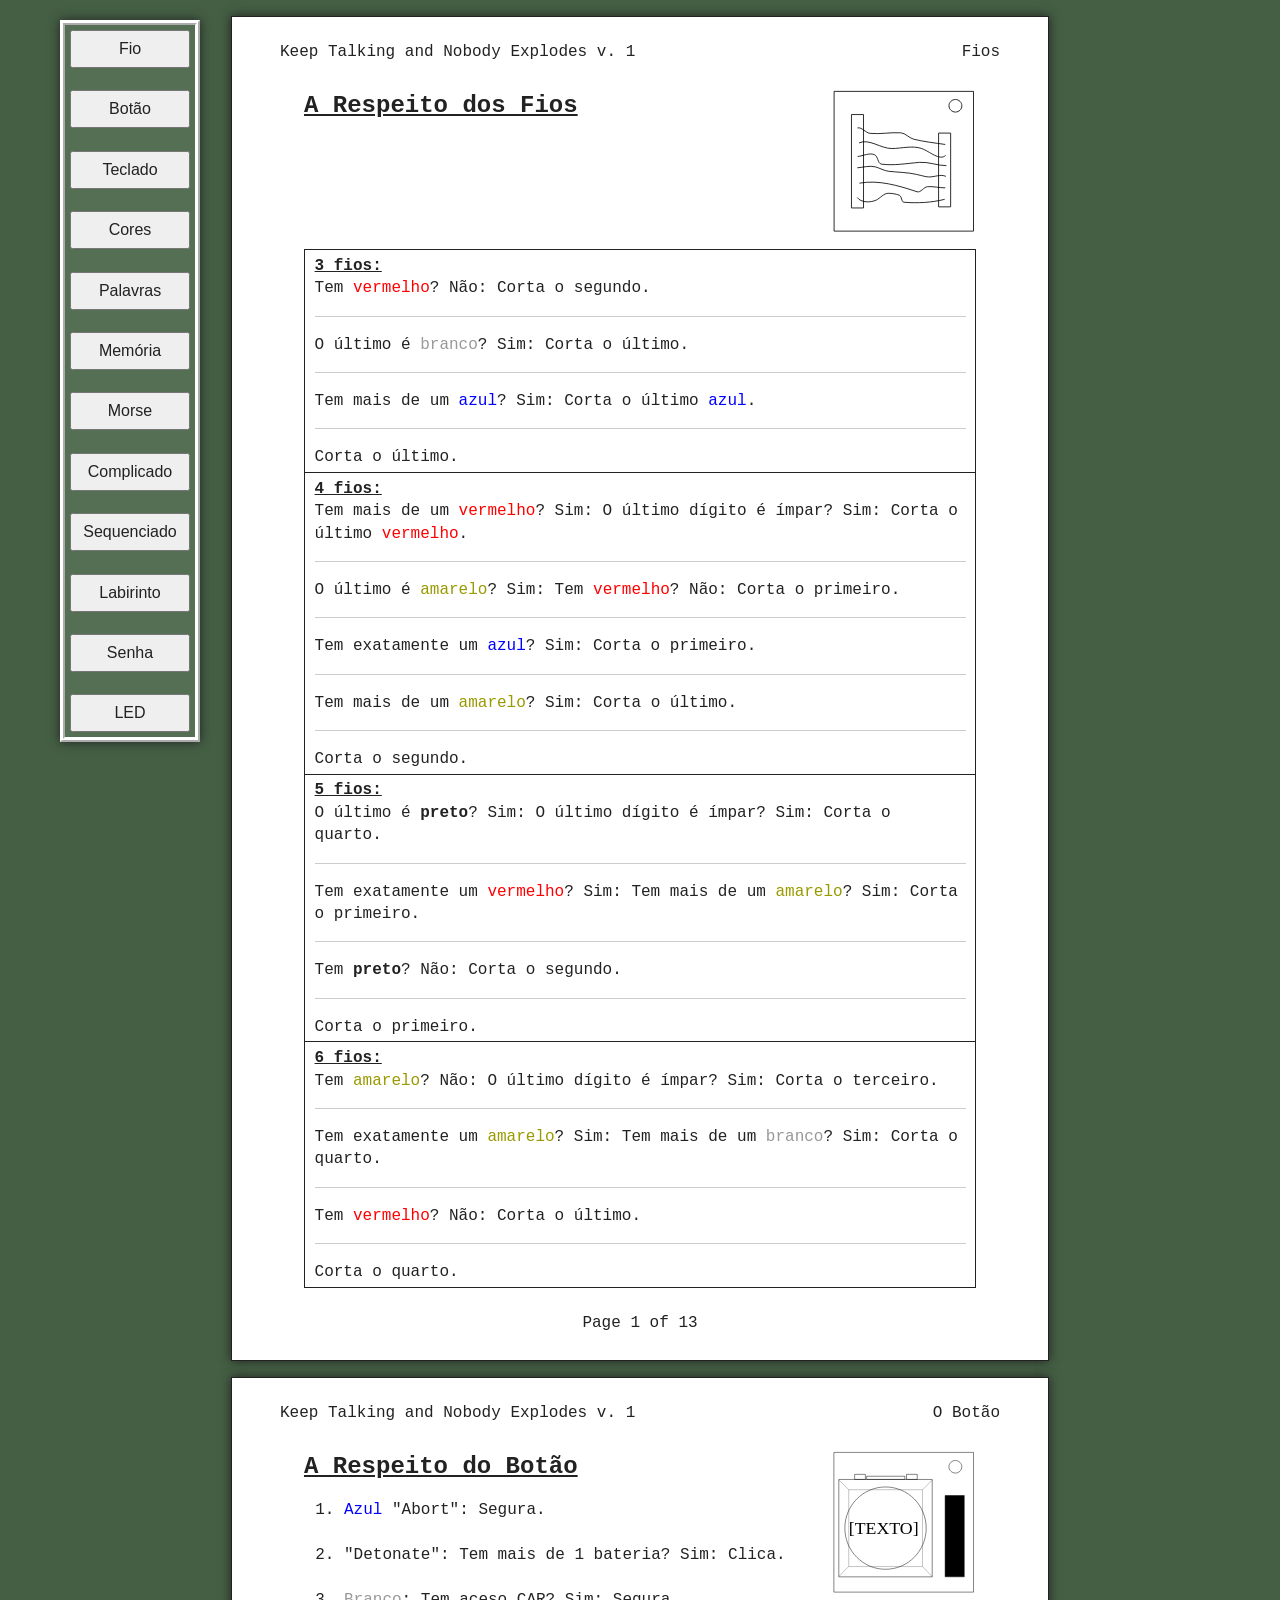
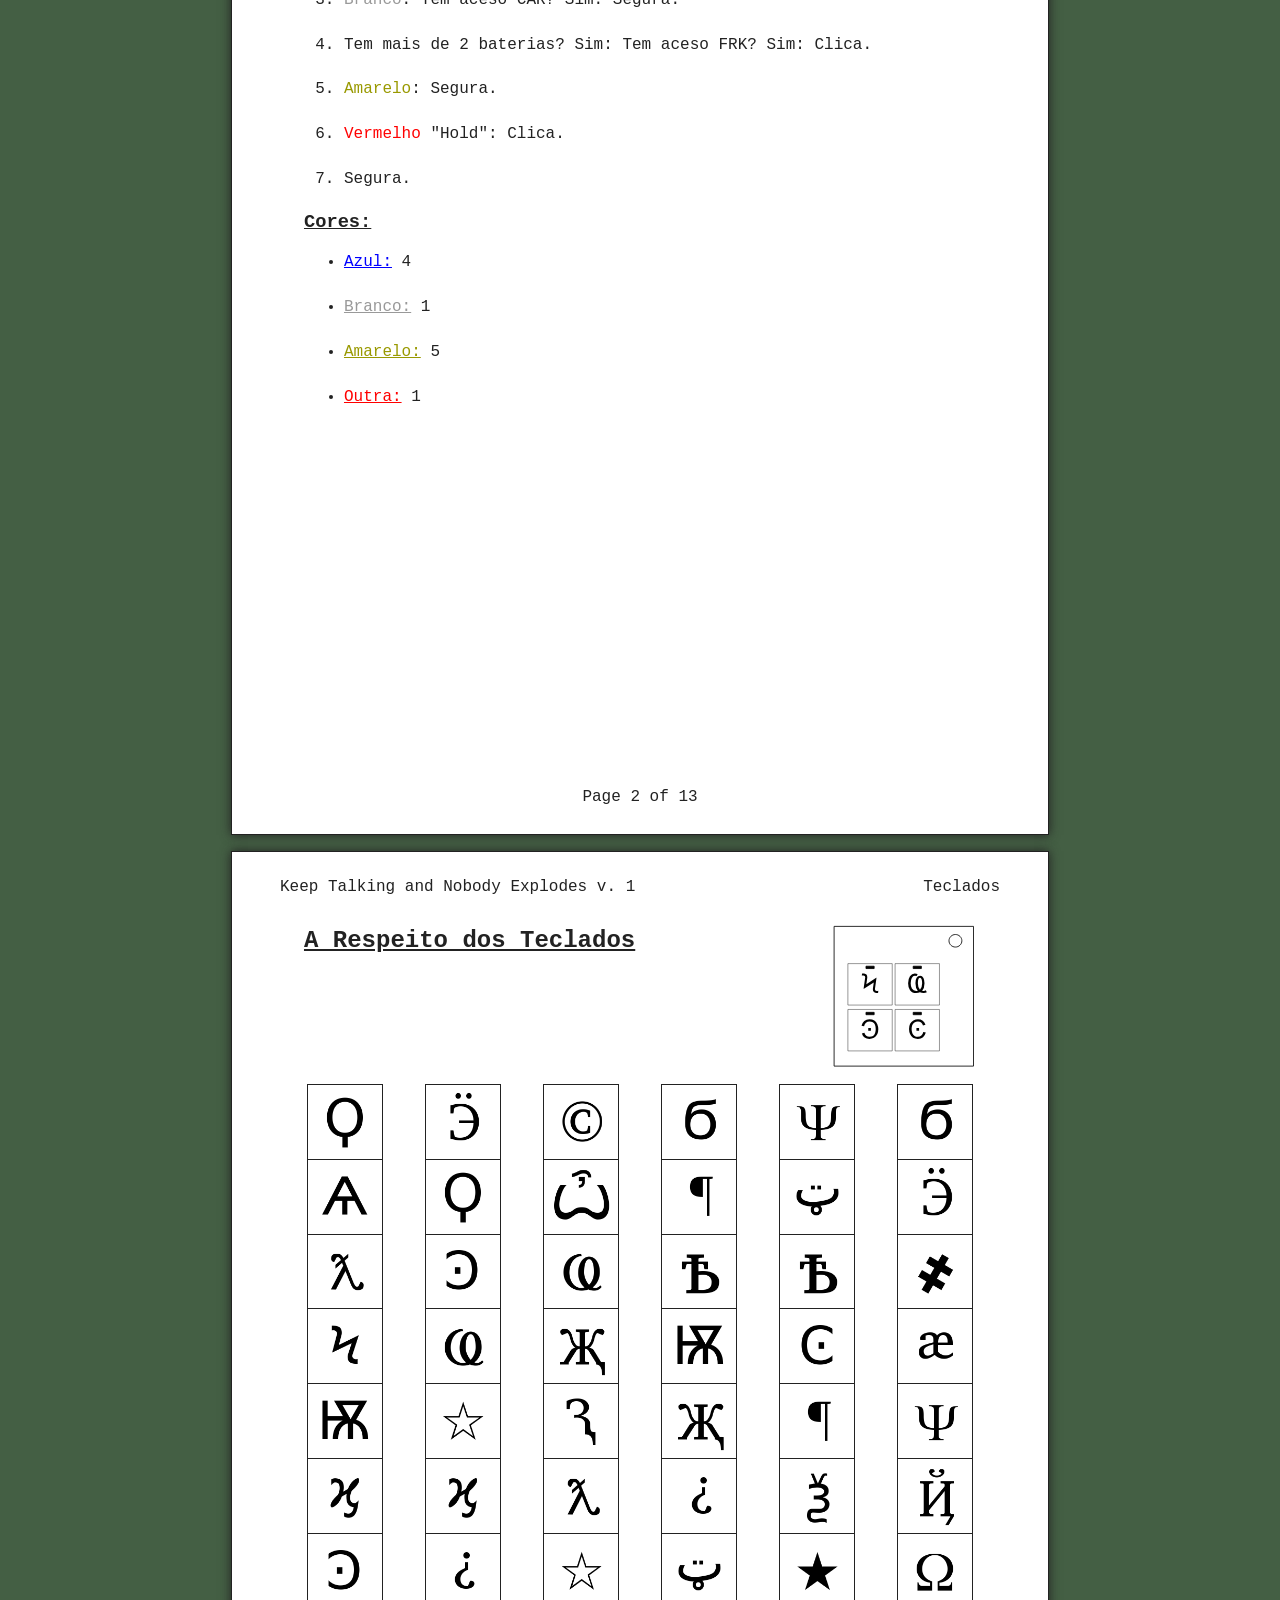
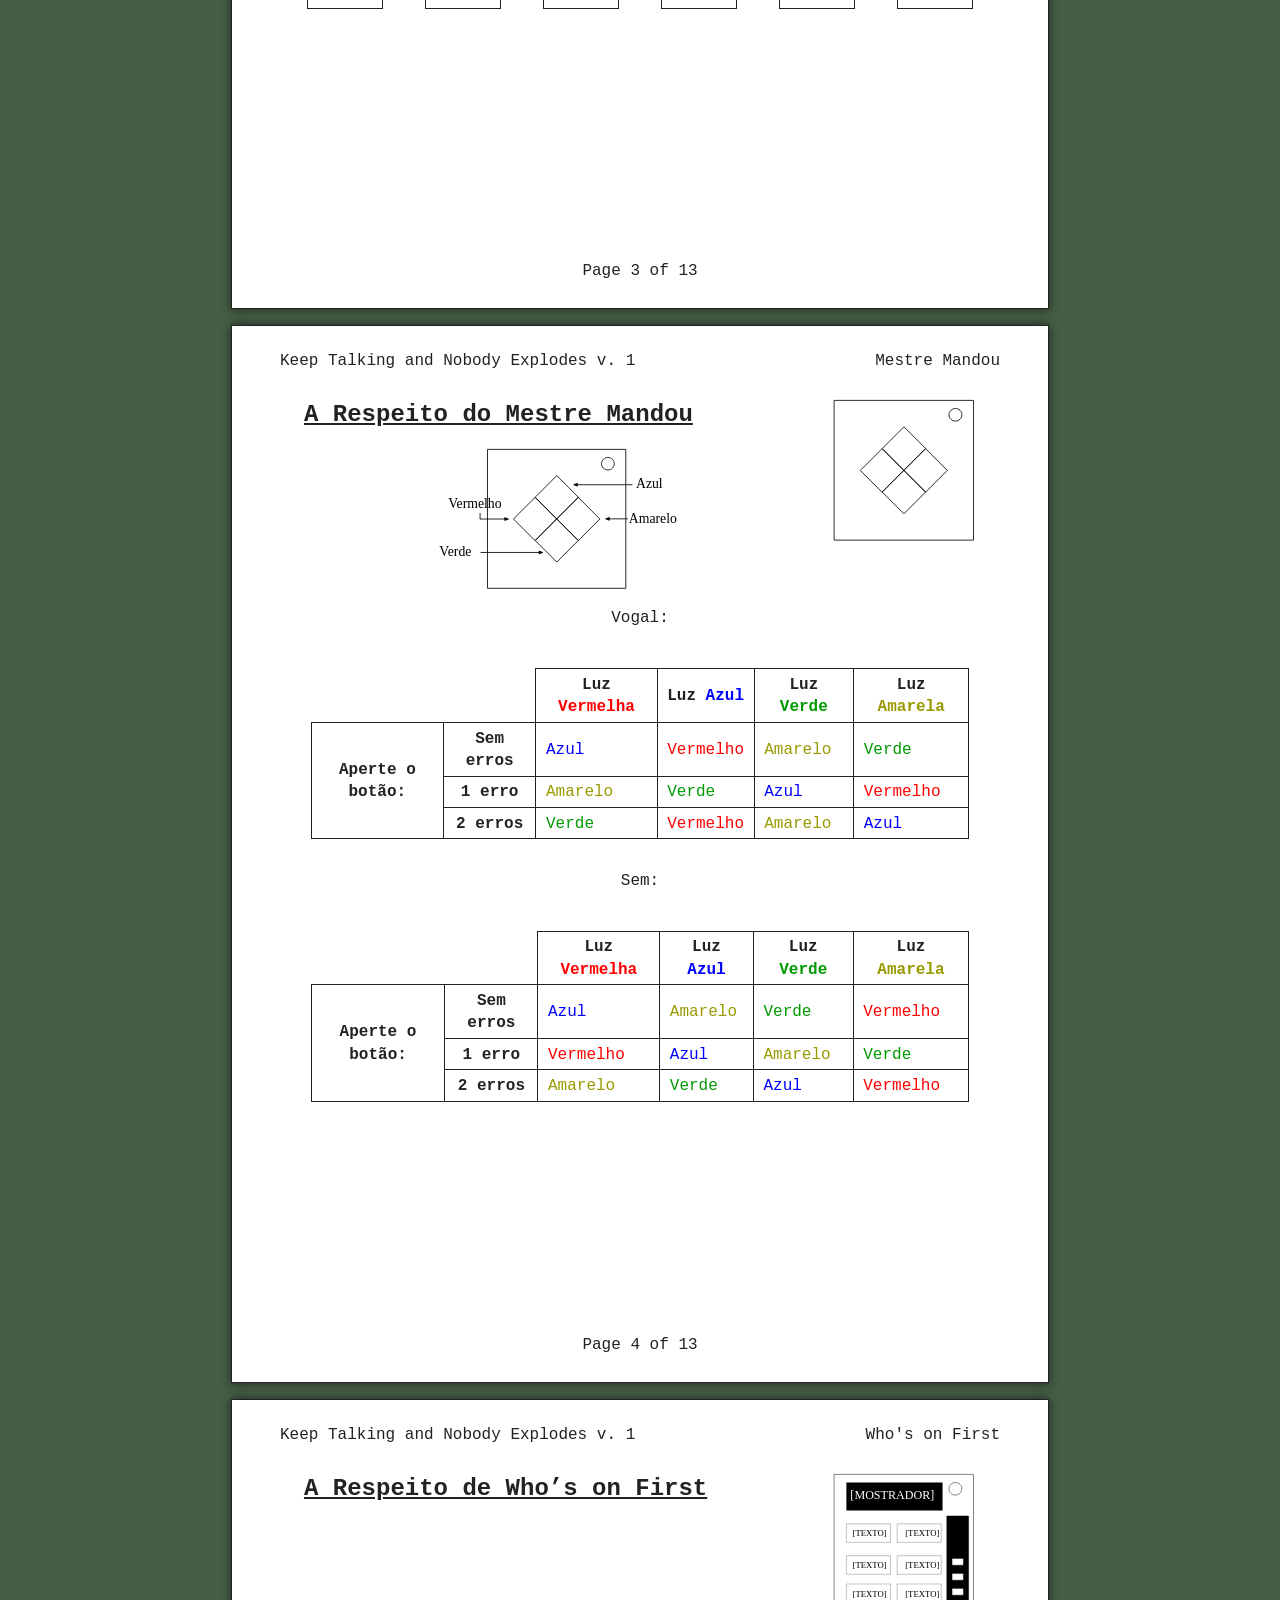
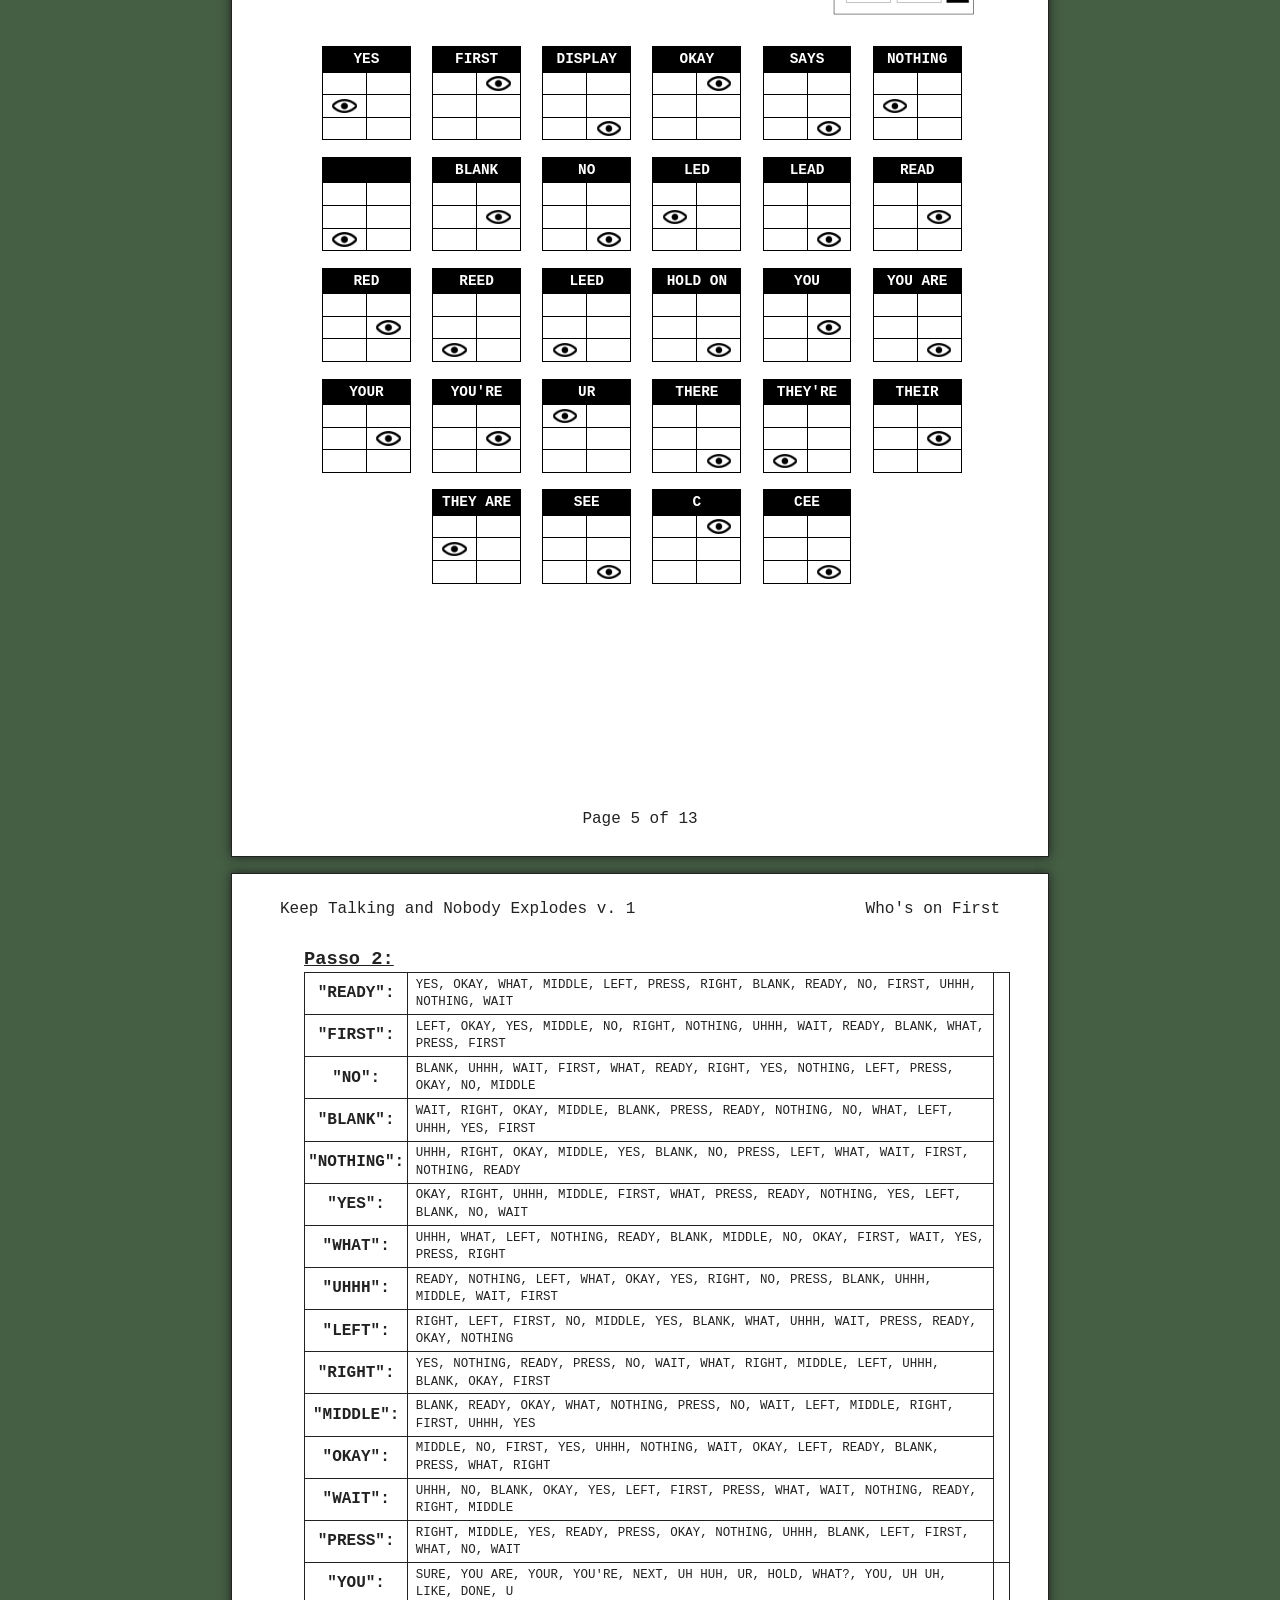
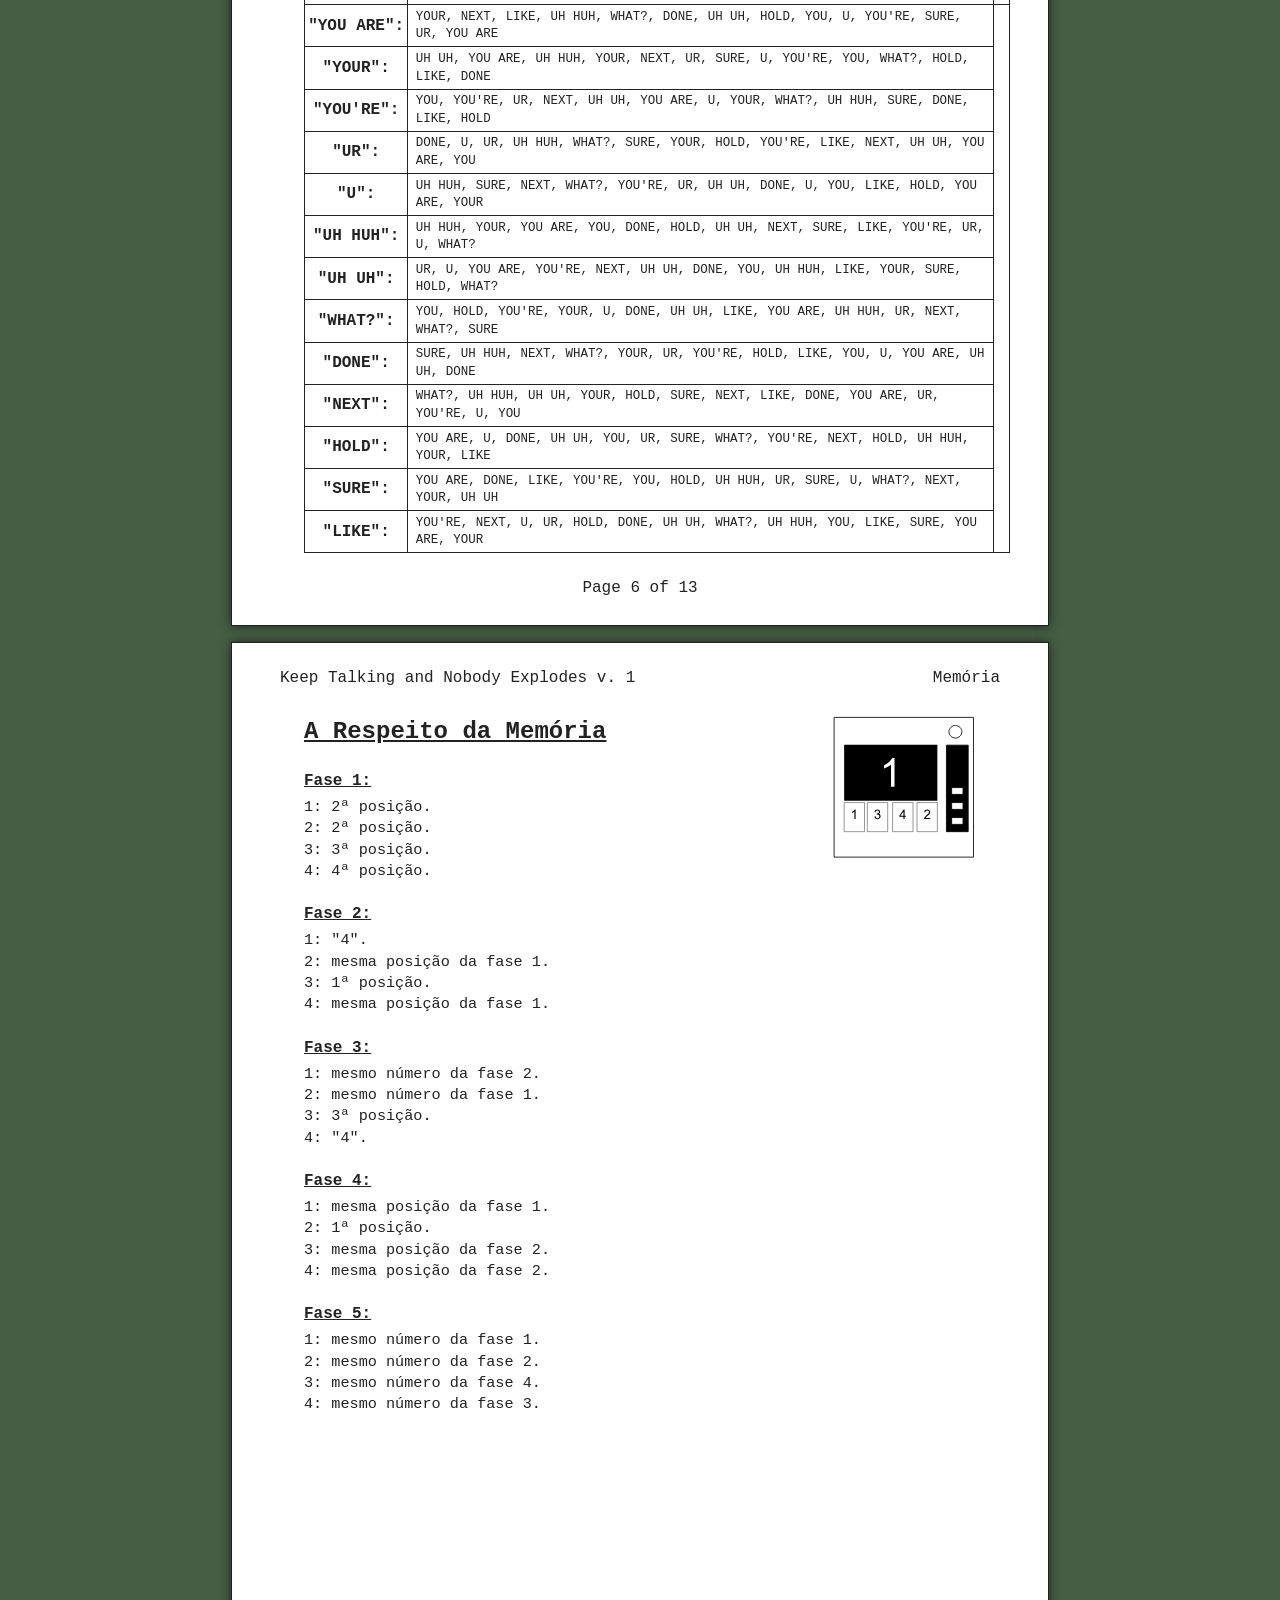
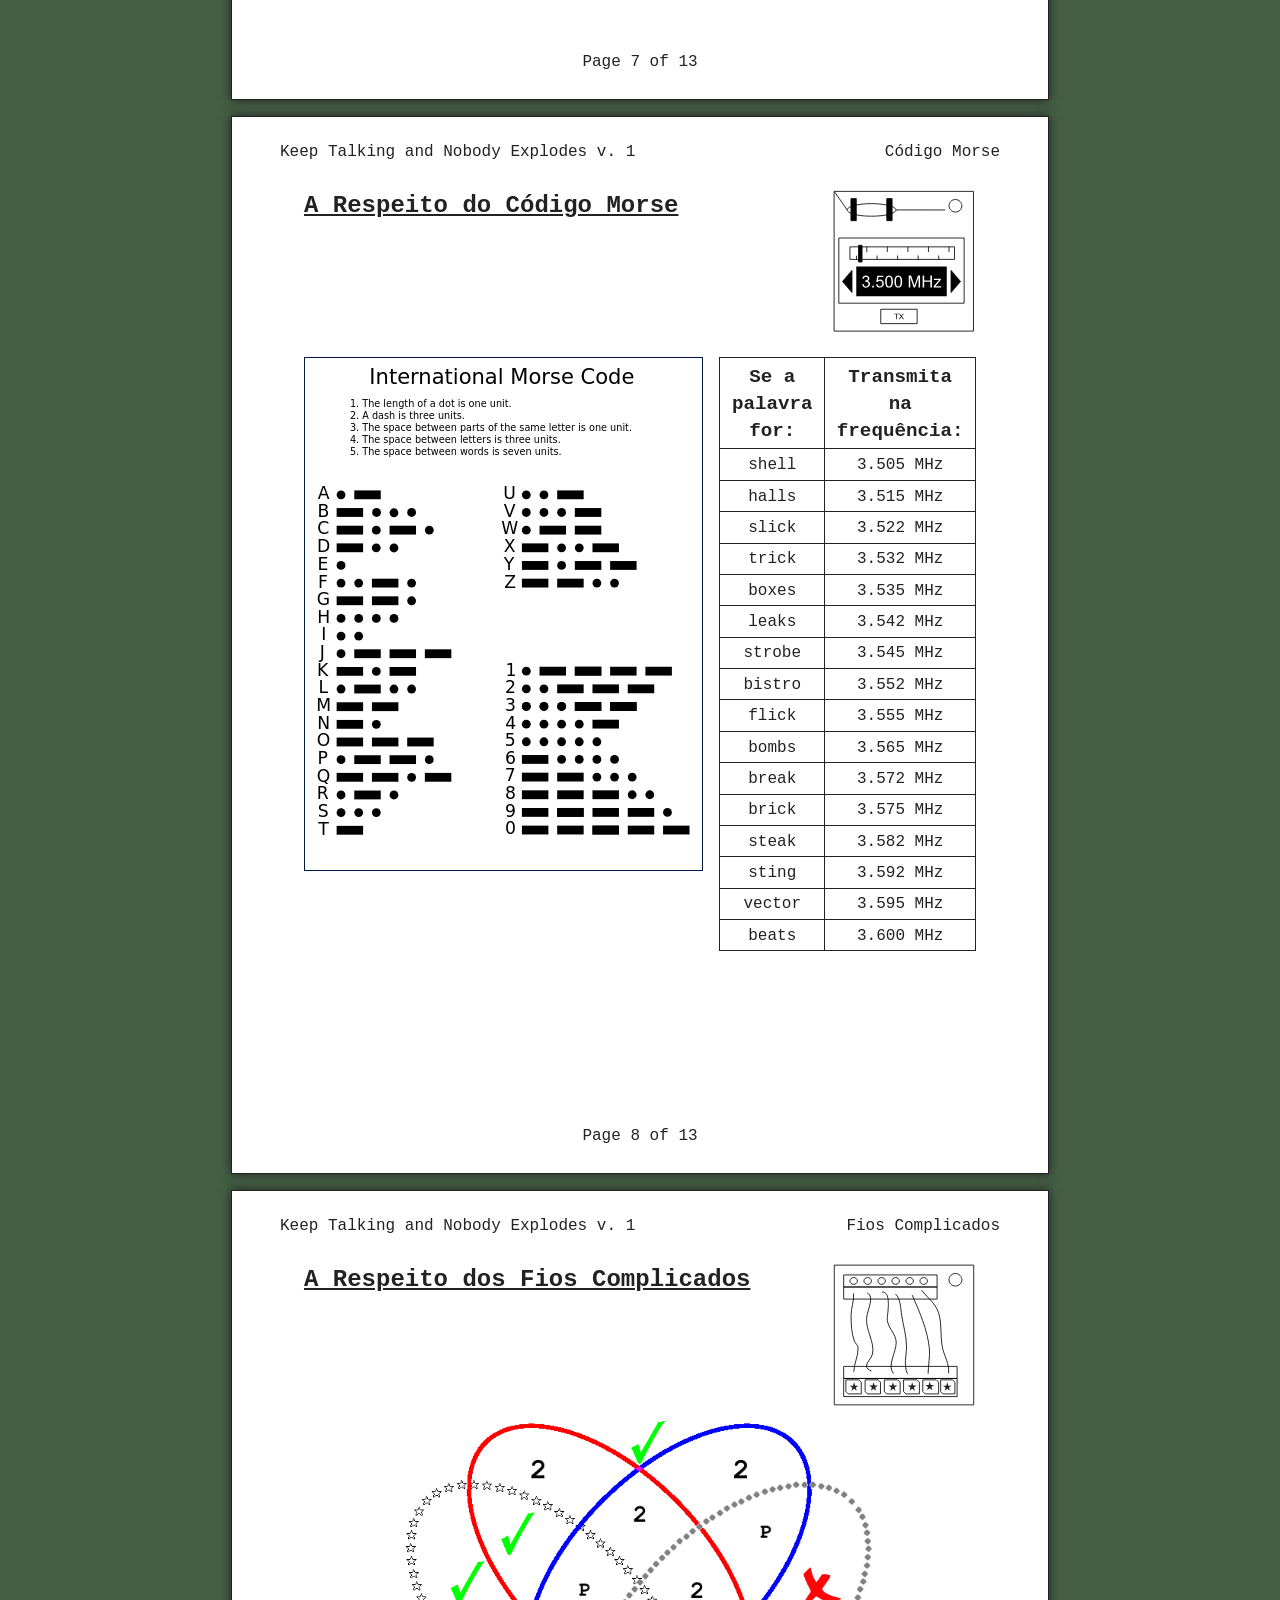
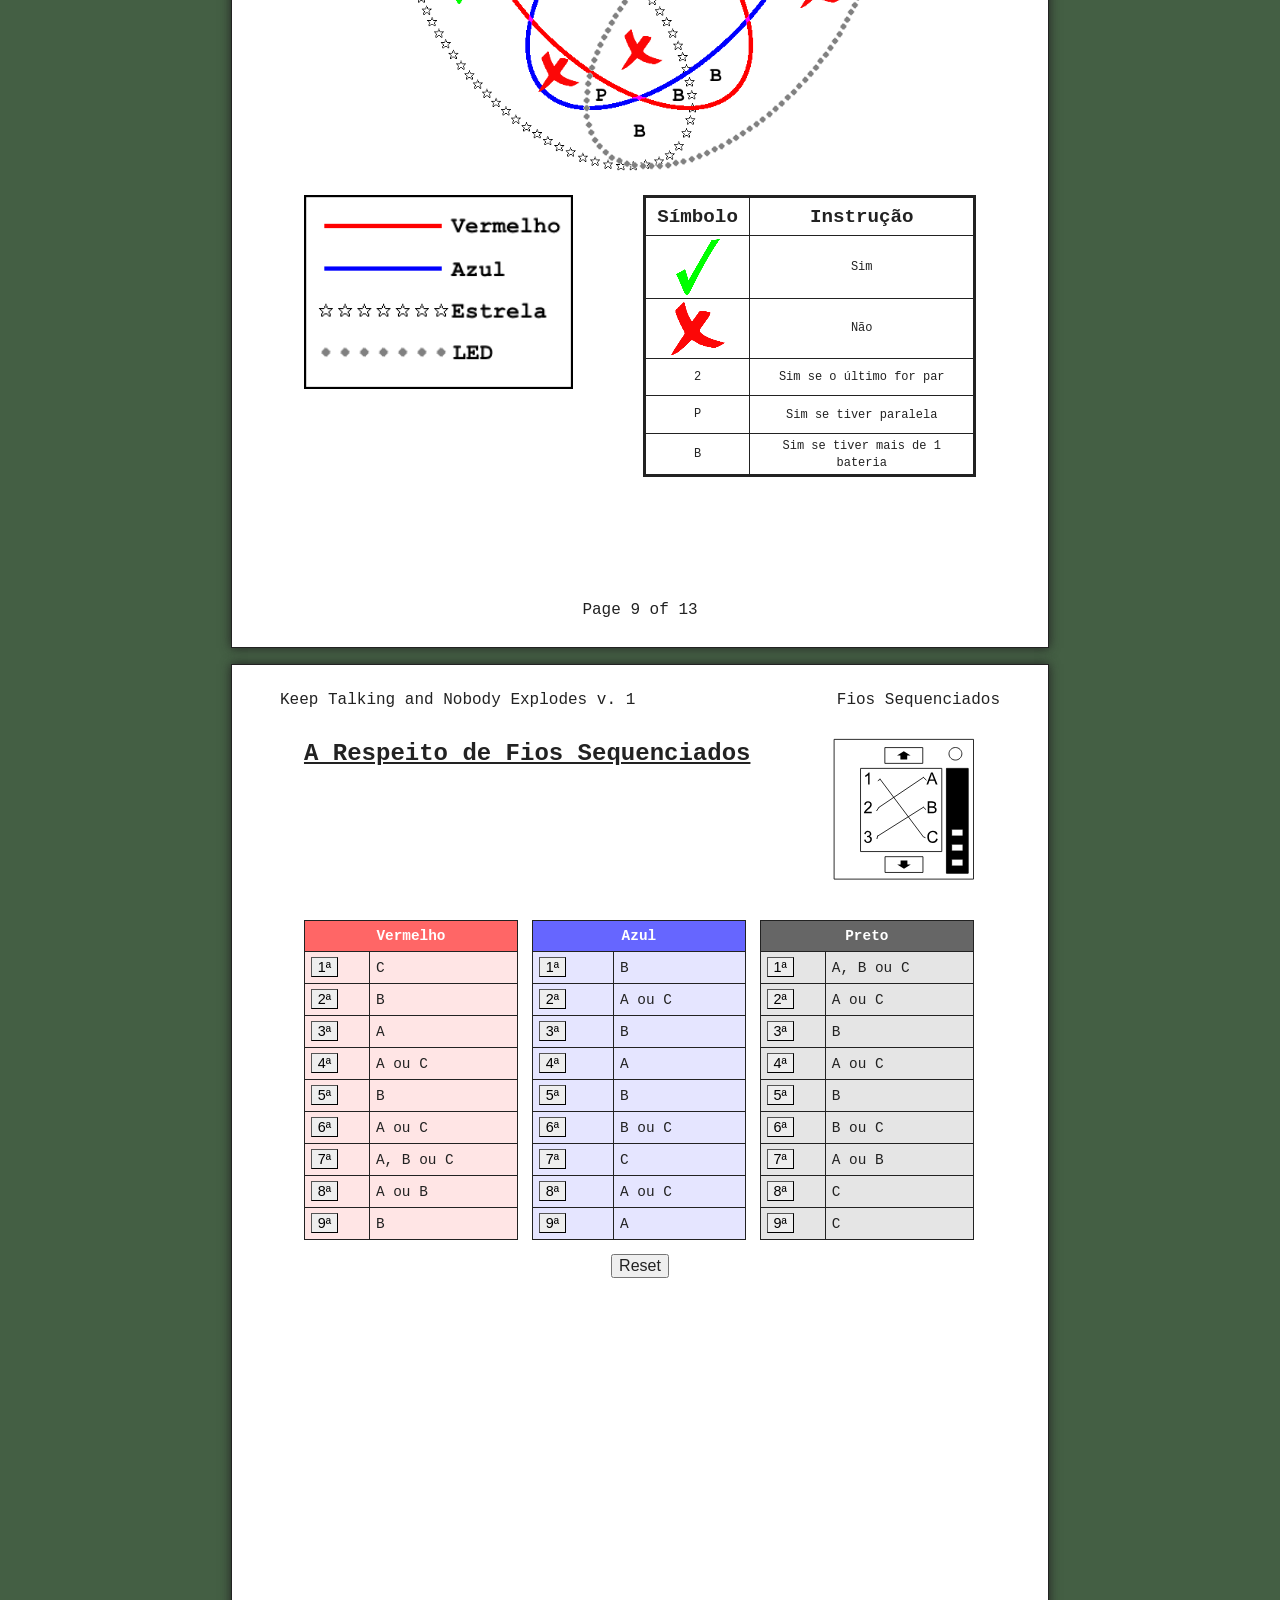
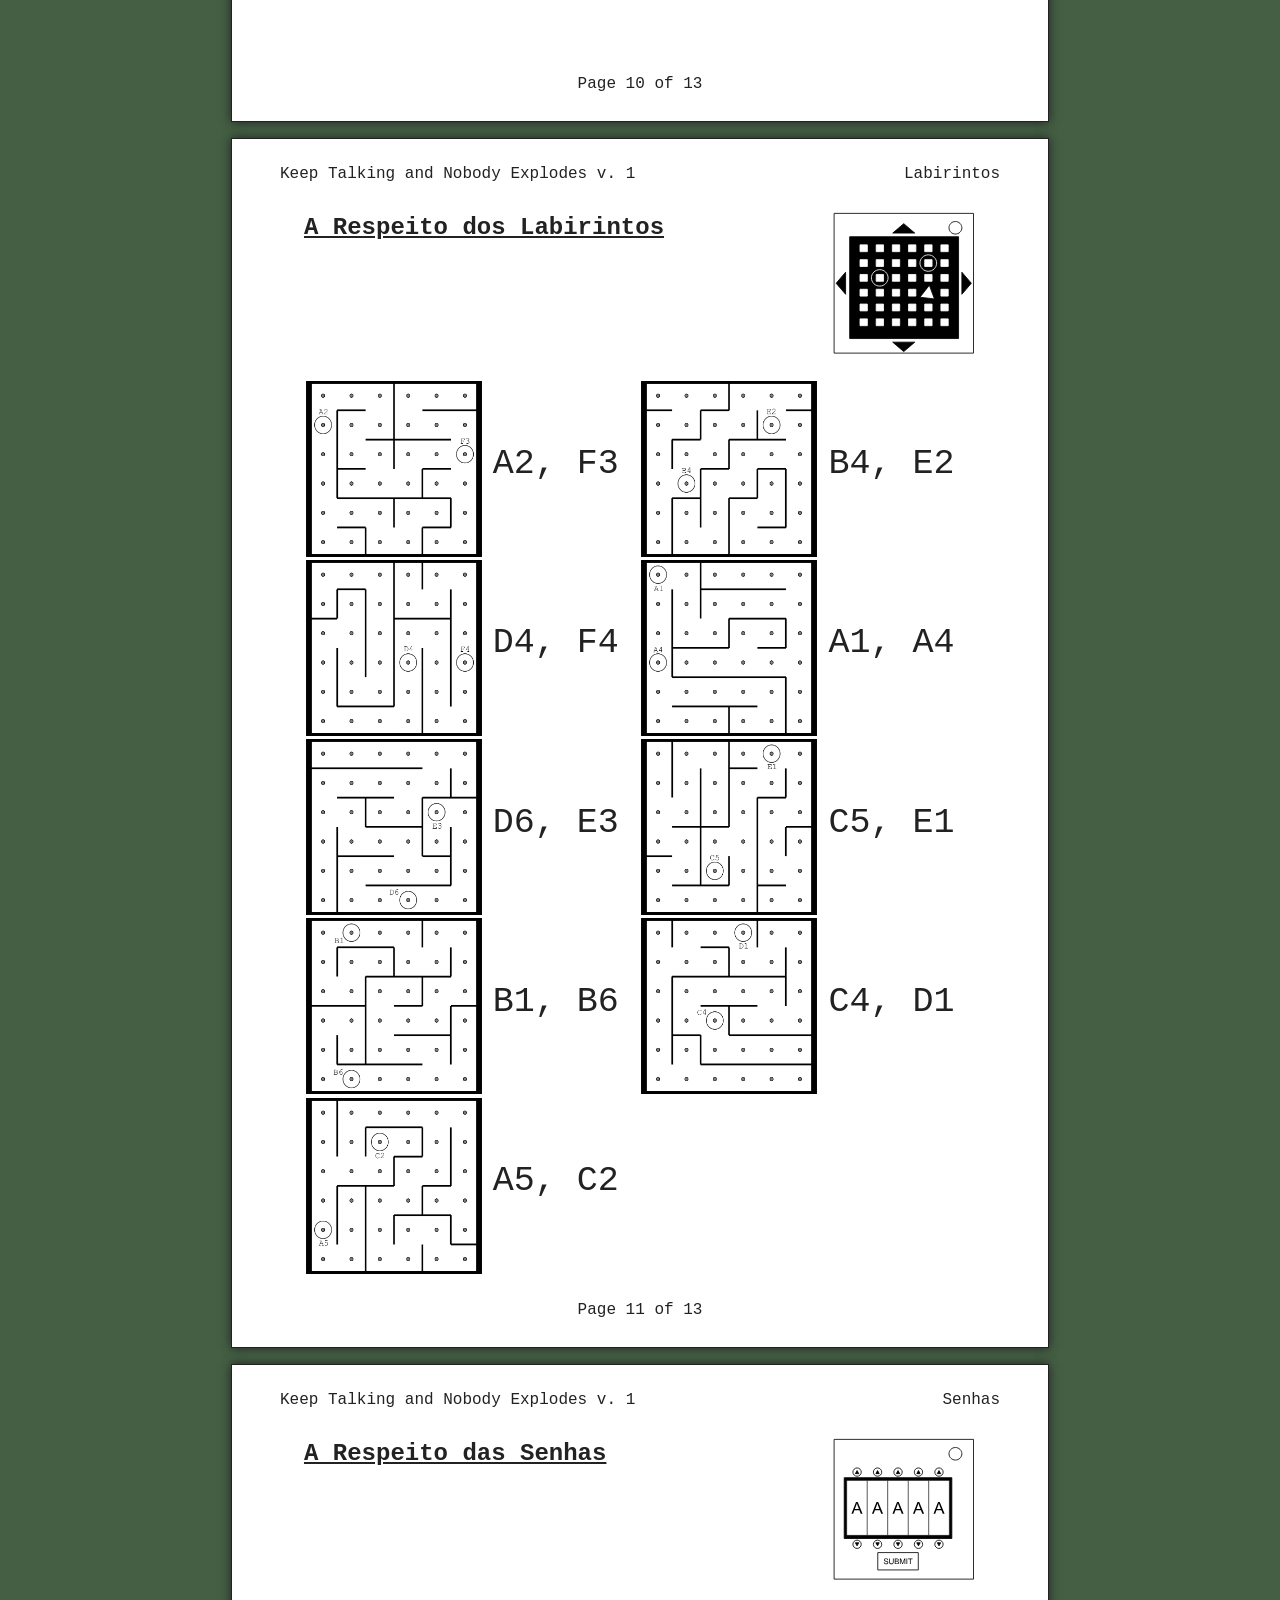
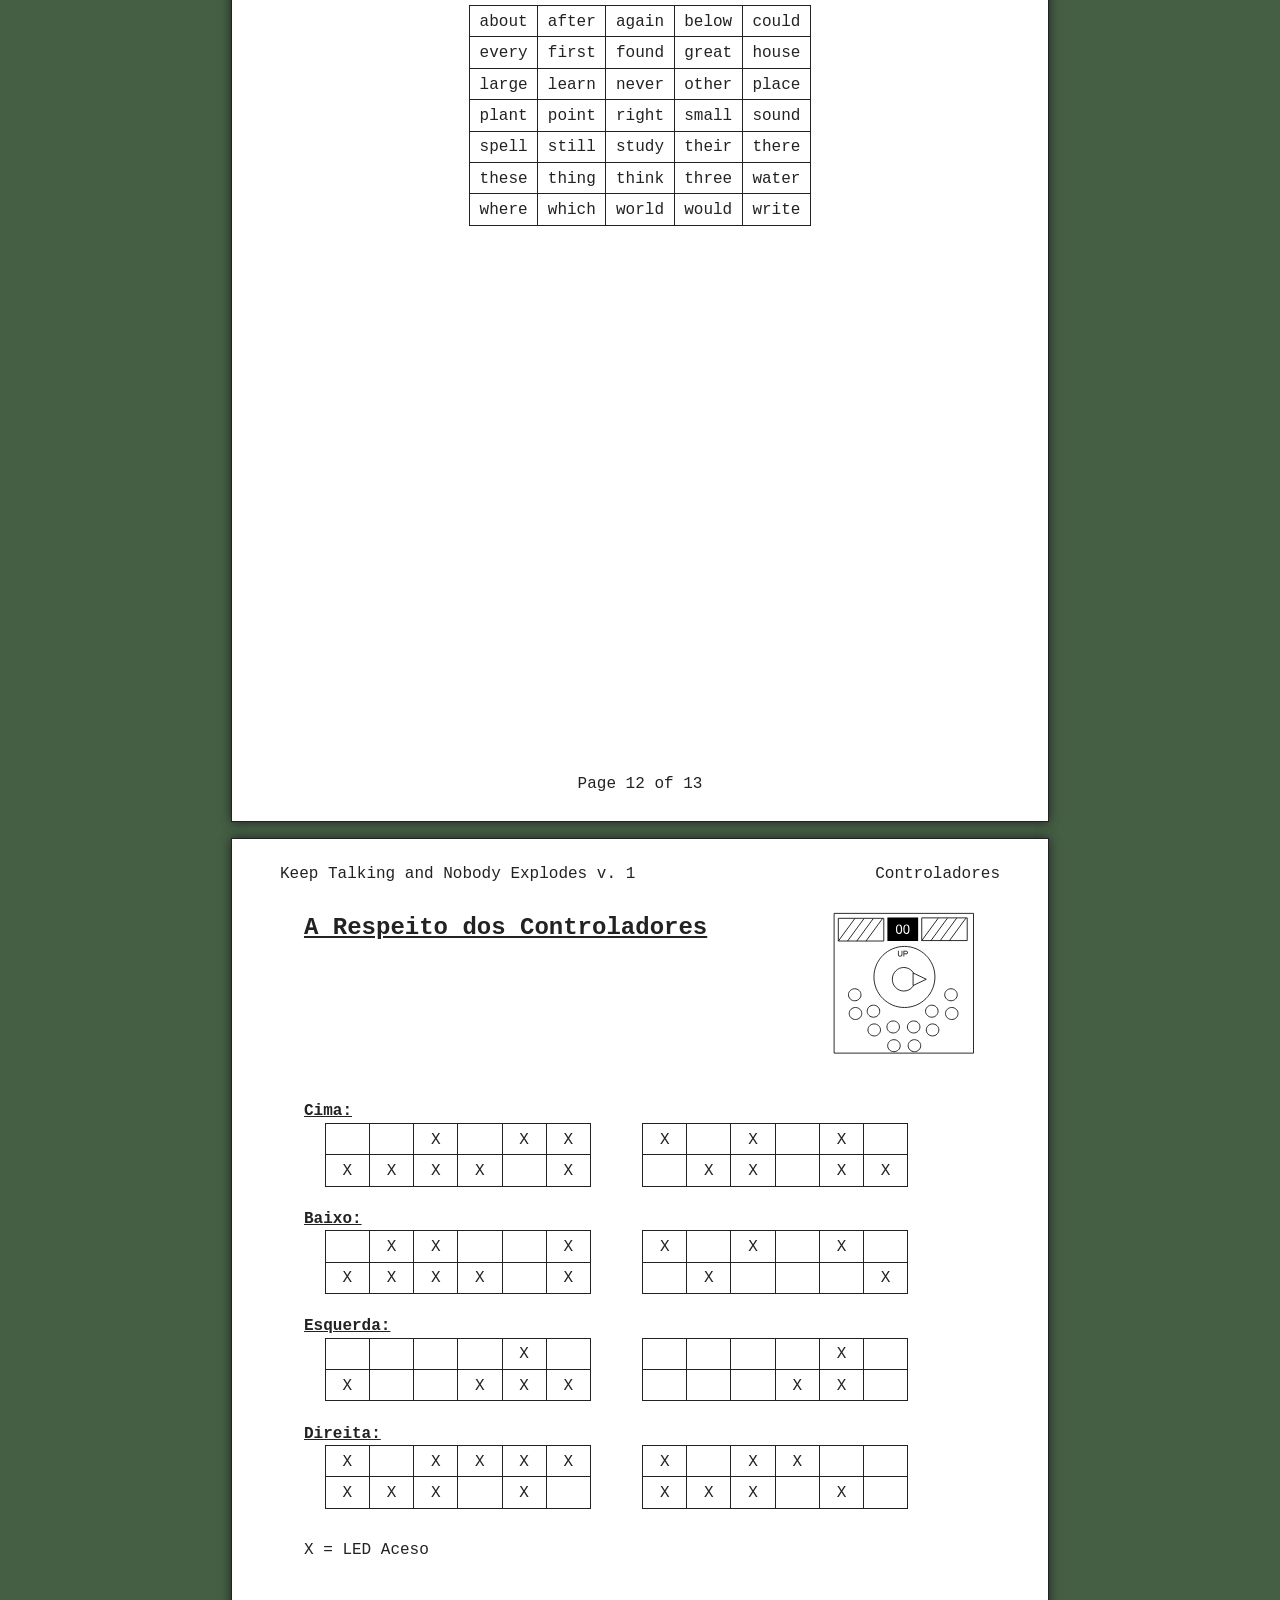
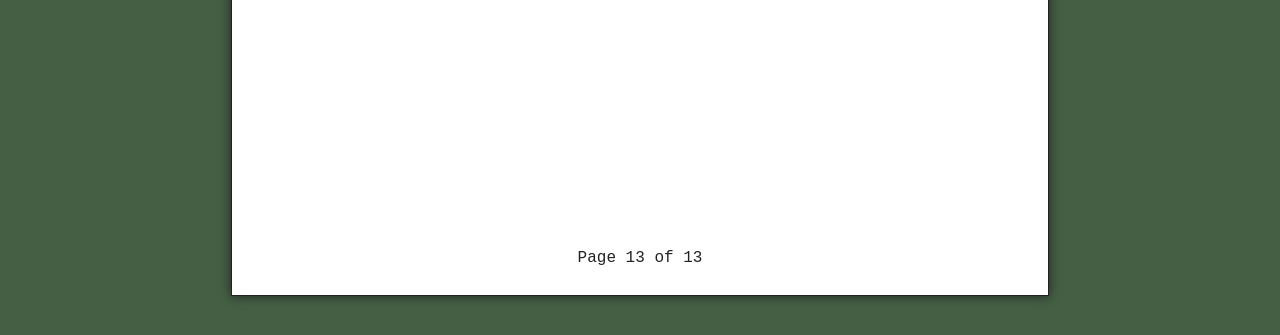
==== commit 7a7e5c01: "Fios Sequenciados + outros Geral:  - Ajustei / Removi alguns comentários; - Organizei o código.  Fio" ====
--- a/Bomb Manual.htm
+++ b/Bomb Manual.htm
@@ -171,22 +171,22 @@
 			<h3> Cores: </h3>
 			<ul>
 					<li>
-				<span id="id_textoAzul"> <u> Azul:</u></span> 4
+				<span id="id_textoAzul"><u> Azul:</u></span> 4
 				<!-- *Azul:* 4 -->
 				</li>
 				<br>
 				<li>
-				<span id="id_textoBranco"> <u> Branco:</u></span> 1
+				<span id="id_textoBranco"><u> Branco:</u></span> 1
 				<!-- *Branco:* 1 -->
 				</li>
 				<br>
 				<li>
-				<span id="id_textoAmarelo"> <u> Amarelo:</u></span> 5
+				<span id="id_textoAmarelo"><u> Amarelo:</u></span> 5
 				<!-- *Amarelo:* 5 -->
 				</li>
 				<br>
 				<li>
-				<span id="id_textoVermelho"> <u> Outra:</u></span> 1
+				<span id="id_textoVermelho"><u> Outra:</u></span> 1
 				<!-- *Outra:* 1 -->
 				</li>
 			</ul>
@@ -211,220 +211,101 @@
 			<table class="keypad-table">
 			<tbody>
 				<tr>
-					<td class="keypad-table-column">
-						<img class="keypad-symbol-image" src="Bomb Manual Arquivos/28-balloon.png">
-					</td>
-					<td class="keypad-table-spacer">
-					</td>
-					<td class="keypad-table-column">
-						<img class="keypad-symbol-image" src="Bomb Manual Arquivos/16-euro.png">
-					</td>
-					<td class="keypad-table-spacer">
-					</td>
-					<td class="keypad-table-column">
-						<img class="keypad-symbol-image" src="Bomb Manual Arquivos/1-copyright.png">
-					</td>
-					<td class="keypad-table-spacer">
-					</td>
-					<td class="keypad-table-column">
-						<img class="keypad-symbol-image" src="Bomb Manual Arquivos/11-six.png">
-					</td>
-					<td class="keypad-table-spacer">
-					</td>
-					<td class="keypad-table-column">
-						<img class="keypad-symbol-image" src="Bomb Manual Arquivos/24-pitchfork.png">
-					</td>
-					<td class="keypad-table-spacer">
-					</td>
-					<td class="keypad-table-column">
-						<img class="keypad-symbol-image" src="Bomb Manual Arquivos/11-six.png">
-					</td>
+					<td class="keypad-table-column"> <img class="keypad-symbol-image" src="Bomb Manual Arquivos/28-balloon.png"> </td>
+					<td class="keypad-table-spacer"> </td>
+					<td class="keypad-table-column"> <img class="keypad-symbol-image" src="Bomb Manual Arquivos/16-euro.png"> </td>
+					<td class="keypad-table-spacer"> </td>
+					<td class="keypad-table-column"> <img class="keypad-symbol-image" src="Bomb Manual Arquivos/1-copyright.png"> </td>
+					<td class="keypad-table-spacer"> </td>
+					<td class="keypad-table-column"> <img class="keypad-symbol-image" src="Bomb Manual Arquivos/11-six.png"> </td>
+					<td class="keypad-table-spacer"> </td>
+					<td class="keypad-table-column"> <img class="keypad-symbol-image" src="Bomb Manual Arquivos/24-pitchfork.png"> </td>
+					<td class="keypad-table-spacer"> </td>
+					<td class="keypad-table-column"> <img class="keypad-symbol-image" src="Bomb Manual Arquivos/11-six.png"> </td>
 				</tr>
 				
 				<tr>
-					<td class="keypad-table-column">
-						<img class="keypad-symbol-image" src="Bomb Manual Arquivos/13-at.png">
-					</td>
-					<td class="keypad-table-spacer">
-					</td>
-					<td class="keypad-table-column">
-						<img class="keypad-symbol-image" src="Bomb Manual Arquivos/28-balloon.png">
-					</td>
-					<td class="keypad-table-spacer">
-					</td>
-					<td class="keypad-table-column">
-						<img class="keypad-symbol-image" src="Bomb Manual Arquivos/8-pumpkin.png">
-					</td>
-					<td class="keypad-table-spacer">
-					</td>
-					<td class="keypad-table-column">
-						<img class="keypad-symbol-image" src="Bomb Manual Arquivos/21-paragraph.png">
-					</td>
-					<td class="keypad-table-spacer">
-					</td>
-					<td class="keypad-table-column">
-						<img class="keypad-symbol-image" src="Bomb Manual Arquivos/4-smileyface.png">
-					</td>
-					<td class="keypad-table-spacer">
-					</td>
-					<td class="keypad-table-column">
-					<img class="keypad-symbol-image" src="Bomb Manual Arquivos/16-euro.png">
-					</td>
+					<td class="keypad-table-column"> <img class="keypad-symbol-image" src="Bomb Manual Arquivos/13-at.png"> </td>
+					<td class="keypad-table-spacer"> </td>
+					<td class="keypad-table-column"> <img class="keypad-symbol-image" src="Bomb Manual Arquivos/28-balloon.png"> </td>
+					<td class="keypad-table-spacer"> </td>
+					<td class="keypad-table-column"> <img class="keypad-symbol-image" src="Bomb Manual Arquivos/8-pumpkin.png"> </td>
+					<td class="keypad-table-spacer"> </td>
+					<td class="keypad-table-column"> <img class="keypad-symbol-image" src="Bomb Manual Arquivos/21-paragraph.png"> </td>
+					<td class="keypad-table-spacer"> </td>
+					<td class="keypad-table-column"> <img class="keypad-symbol-image" src="Bomb Manual Arquivos/4-smileyface.png"> </td>
+					<td class="keypad-table-spacer"> </td>
+					<td class="keypad-table-column"> <img class="keypad-symbol-image" src="Bomb Manual Arquivos/16-euro.png"> </td>
 				</tr>
 				
 				<tr>
-					<td class="keypad-table-column">
-						<img class="keypad-symbol-image" src="Bomb Manual Arquivos/30-upsidedowny.png">
-					</td>
-					<td class="keypad-table-spacer">
-					</td>
-					<td class="keypad-table-column">
-						<img class="keypad-symbol-image" src="Bomb Manual Arquivos/23-leftc.png">
-					</td>
-					<td class="keypad-table-spacer">
-					</td>
-					<td class="keypad-table-column">
-						<img class="keypad-symbol-image" src="Bomb Manual Arquivos/26-cursive.png">
-					</td>
-					<td class="keypad-table-spacer">
-					</td>
-					<td class="keypad-table-column">
-						<img class="keypad-symbol-image" src="Bomb Manual Arquivos/31-bt.png">
-					</td>
-					<td class="keypad-table-spacer">
-					</td>
-					<td class="keypad-table-column">
-						<img class="keypad-symbol-image" src="Bomb Manual Arquivos/31-bt.png">
-					</td>
-					<td class="keypad-table-spacer">
-					</td>
-					<td class="keypad-table-column">
-						<img class="keypad-symbol-image" src="Bomb Manual Arquivos/27-tracks.png">
-					</td>
+					<td class="keypad-table-column"> <img class="keypad-symbol-image" src="Bomb Manual Arquivos/30-upsidedowny.png"> </td>
+					<td class="keypad-table-spacer"> </td>
+					<td class="keypad-table-column"> <img class="keypad-symbol-image" src="Bomb Manual Arquivos/23-leftc.png"> </td>
+					<td class="keypad-table-spacer"> </td>
+					<td class="keypad-table-column"> <img class="keypad-symbol-image" src="Bomb Manual Arquivos/26-cursive.png"> </td>
+					<td class="keypad-table-spacer"> </td>
+					<td class="keypad-table-column"> <img class="keypad-symbol-image" src="Bomb Manual Arquivos/31-bt.png"> </td>
+					<td class="keypad-table-spacer"> </td>
+					<td class="keypad-table-column"> <img class="keypad-symbol-image" src="Bomb Manual Arquivos/31-bt.png"> </td>
+					<td class="keypad-table-spacer"> </td>
+					<td class="keypad-table-column"> <img class="keypad-symbol-image" src="Bomb Manual Arquivos/27-tracks.png"> </td>
 				</tr>
 				
 				<tr>
-					<td class="keypad-table-column">
-						<img class="keypad-symbol-image" src="Bomb Manual Arquivos/12-squigglyn.png">
-					</td>
-					<td class="keypad-table-spacer">
-					</td>
-					<td class="keypad-table-column">
-						<img class="keypad-symbol-image" src="Bomb Manual Arquivos/26-cursive.png">
-					</td>
-					<td class="keypad-table-spacer">
-					</td>
-					<td class="keypad-table-column">
-						<img class="keypad-symbol-image" src="Bomb Manual Arquivos/5-doublek.png">
-					</td>
-					<td class="keypad-table-spacer">
-					</td>
-					<td class="keypad-table-column">
-						<img class="keypad-symbol-image" src="Bomb Manual Arquivos/7-squidknife.png">
-					</td>
-					<td class="keypad-table-spacer">
-					</td>
-					<td class="keypad-table-column">
-						<img class="keypad-symbol-image" src="Bomb Manual Arquivos/22-rightc.png">
-					</td>
-					<td class="keypad-table-spacer">
-					</td>
-					<td class="keypad-table-column">
-						<img class="keypad-symbol-image" src="Bomb Manual Arquivos/14-ae.png">
-					</td>
+					<td class="keypad-table-column"> <img class="keypad-symbol-image" src="Bomb Manual Arquivos/12-squigglyn.png"> </td>
+					<td class="keypad-table-spacer"> </td>
+					<td class="keypad-table-column"> <img class="keypad-symbol-image" src="Bomb Manual Arquivos/26-cursive.png"> </td>
+					<td class="keypad-table-spacer"> </td>
+					<td class="keypad-table-column"> <img class="keypad-symbol-image" src="Bomb Manual Arquivos/5-doublek.png"> </td>
+					<td class="keypad-table-spacer"> </td>
+					<td class="keypad-table-column"> <img class="keypad-symbol-image" src="Bomb Manual Arquivos/7-squidknife.png"> </td>
+					<td class="keypad-table-spacer"> </td>
+					<td class="keypad-table-column"> <img class="keypad-symbol-image" src="Bomb Manual Arquivos/22-rightc.png"> </td>
+					<td class="keypad-table-spacer"> </td>
+					<td class="keypad-table-column"> <img class="keypad-symbol-image" src="Bomb Manual Arquivos/14-ae.png"> </td>
 				</tr>
 				
 				<tr>
-					<td class="keypad-table-column">
-						<img class="keypad-symbol-image" src="Bomb Manual Arquivos/7-squidknife.png">
-					</td>
-					<td class="keypad-table-spacer">
-					</td>
-					<td class="keypad-table-column">
-						<img class="keypad-symbol-image" src="Bomb Manual Arquivos/3-hollowstar.png">
-					</td>
-					<td class="keypad-table-spacer">
-					</td>
-					<td class="keypad-table-column">
-						<img class="keypad-symbol-image" src="Bomb Manual Arquivos/15-meltedthree.png">
-					</td>
-					<td class="keypad-table-spacer">
-					</td>
-					<td class="keypad-table-column">
-						<img class="keypad-symbol-image" src="Bomb Manual Arquivos/5-doublek.png">
-					</td>
-					<td class="keypad-table-spacer">
-					</td>
-					<td class="keypad-table-column">
-						<img class="keypad-symbol-image" src="Bomb Manual Arquivos/21-paragraph.png">
-					</td>
-					<td class="keypad-table-spacer">
-					</td>
-					<td class="keypad-table-column">
-						<img class="keypad-symbol-image" src="Bomb Manual Arquivos/24-pitchfork.png">
-					</td>
+					<td class="keypad-table-column"> <img class="keypad-symbol-image" src="Bomb Manual Arquivos/7-squidknife.png"> </td>
+					<td class="keypad-table-spacer"> </td>
+					<td class="keypad-table-column"> <img class="keypad-symbol-image" src="Bomb Manual Arquivos/3-hollowstar.png"> </td>
+					<td class="keypad-table-spacer"> </td>
+					<td class="keypad-table-column"> <img class="keypad-symbol-image" src="Bomb Manual Arquivos/15-meltedthree.png"> </td>
+					<td class="keypad-table-spacer"> </td>
+					<td class="keypad-table-column"> <img class="keypad-symbol-image" src="Bomb Manual Arquivos/5-doublek.png"> </td>
+					<td class="keypad-table-spacer"> </td>
+					<td class="keypad-table-column"> <img class="keypad-symbol-image" src="Bomb Manual Arquivos/21-paragraph.png"> </td>
+					<td class="keypad-table-spacer"> </td>
+					<td class="keypad-table-column"> <img class="keypad-symbol-image" src="Bomb Manual Arquivos/24-pitchfork.png"> </td>
 				</tr>
 				
 				<tr>
-					<td class="keypad-table-column">
-						<img class="keypad-symbol-image" src="Bomb Manual Arquivos/9-hookn.png">
-					</td>
-					<td class="keypad-table-spacer">
-					</td>
-					<td class="keypad-table-column">
-						<img class="keypad-symbol-image" src="Bomb Manual Arquivos/9-hookn.png">
-					</td>
-					<td class="keypad-table-spacer">
-					</td>
-					<td class="keypad-table-column">
-						<img class="keypad-symbol-image" src="Bomb Manual Arquivos/30-upsidedowny.png">
-					</td>
-					<td class="keypad-table-spacer">
-					</td>
-					<td class="keypad-table-column">
-						<img class="keypad-symbol-image" src="Bomb Manual Arquivos/20-questionmark.png">
-					</td>
-					<td class="keypad-table-spacer">
-					</td>
-					<td class="keypad-table-column">
-						<img class="keypad-symbol-image" src="Bomb Manual Arquivos/19-dragon.png">
-					</td>
-					<td class="keypad-table-spacer">
-					</td>
-					<td class="keypad-table-column">
-						<img class="keypad-symbol-image" src="Bomb Manual Arquivos/18-nwithhat.png">
-					</td>
+					<td class="keypad-table-column"> <img class="keypad-symbol-image" src="Bomb Manual Arquivos/9-hookn.png"> </td>
+					<td class="keypad-table-spacer"> </td>
+					<td class="keypad-table-column"> <img class="keypad-symbol-image" src="Bomb Manual Arquivos/9-hookn.png"> </td>
+					<td class="keypad-table-spacer"> </td>
+					<td class="keypad-table-column"> <img class="keypad-symbol-image" src="Bomb Manual Arquivos/30-upsidedowny.png"> </td>
+					<td class="keypad-table-spacer"> </td>
+					<td class="keypad-table-column"> <img class="keypad-symbol-image" src="Bomb Manual Arquivos/20-questionmark.png"> </td>
+					<td class="keypad-table-spacer"> </td>
+					<td class="keypad-table-column"> <img class="keypad-symbol-image" src="Bomb Manual Arquivos/19-dragon.png"> </td>
+					<td class="keypad-table-spacer"> </td>
+					<td class="keypad-table-column"> <img class="keypad-symbol-image" src="Bomb Manual Arquivos/18-nwithhat.png"> </td>
 				</tr>
 				
 				<tr>
-					<td class="keypad-table-column">
-						<img class="keypad-symbol-image" src="Bomb Manual Arquivos/23-leftc.png">
-					</td>
-					<td class="keypad-table-spacer">
-					</td>
-					<td class="keypad-table-column">
-						<img class="keypad-symbol-image" src="Bomb Manual Arquivos/20-questionmark.png">
-					</td>
-					<td class="keypad-table-spacer">
-					</td>
-					<td class="keypad-table-column">
-						<img class="keypad-symbol-image" src="Bomb Manual Arquivos/3-hollowstar.png">
-					</td>
-					<td class="keypad-table-spacer">
-					</td>
-					<td class="keypad-table-column">
-						<img class="keypad-symbol-image" src="Bomb Manual Arquivos/4-smileyface.png">
-					</td>
-					<td class="keypad-table-spacer">
-					</td>
-					<td class="keypad-table-column">
-						<img class="keypad-symbol-image" src="Bomb Manual Arquivos/2-filledstar.png">
-					</td>
-					<td class="keypad-table-spacer">
-					</td>
-					<td class="keypad-table-column">
-						<img class="keypad-symbol-image" src="Bomb Manual Arquivos/6-omega.png">
-					</td>
+					<td class="keypad-table-column"> <img class="keypad-symbol-image" src="Bomb Manual Arquivos/23-leftc.png"> </td>
+					<td class="keypad-table-spacer"> </td>
+					<td class="keypad-table-column"> <img class="keypad-symbol-image" src="Bomb Manual Arquivos/20-questionmark.png"> </td>
+					<td class="keypad-table-spacer"> </td>
+					<td class="keypad-table-column"> <img class="keypad-symbol-image" src="Bomb Manual Arquivos/3-hollowstar.png"> </td>
+					<td class="keypad-table-spacer"> </td>
+					<td class="keypad-table-column"> <img class="keypad-symbol-image" src="Bomb Manual Arquivos/4-smileyface.png"> </td>
+					<td class="keypad-table-spacer"> </td>
+					<td class="keypad-table-column"> <img class="keypad-symbol-image" src="Bomb Manual Arquivos/2-filledstar.png"> </td>
+					<td class="keypad-table-spacer"> </td>
+					<td class="keypad-table-column"> <img class="keypad-symbol-image" src="Bomb Manual Arquivos/6-omega.png"> </td>
 				</tr>
 			</tbody>
 			</table>
@@ -1274,9 +1155,7 @@
 			</tbody>
 			</table>
 		</div>
-		<div class="page-footer relative-footer">Página 6 de 13</div>
-	</div>
-		</div>
+		<div class="page-footer relative-footer"> Página 6 de 13 </div>
 	</div>
 	</div>
 	
@@ -1477,7 +1356,7 @@
 	</div>
 	</div>
 	
-		<!-- WIP Sequenciado -->
+		<!-- Sequenciado -->
 	
 	<div class="section">
 	<div class="page wire-sequence page-bg-07">
@@ -1496,163 +1375,208 @@
 					<th colspan="2" class="header" id="id_headerVermelho"> Vermelho </th>
 				</tr>
 				<tr>
-					<td class="c_sequencialBotao" id="id_vermelho1"> <button id="id_vermelhoBotao1" onclick="document.getElementById('id_vermelho1').setAttribute('class', 'c_sequencialBotaoVC'); document.getElementById('id_vermelhoConexao1').setAttribute('class', 'c_sequencialBotaoVC'); document.getElementById('id_vermelhoBotao1').setAttribute('class', 'c_sequencialBotaoVC')">1ª</button> </td>
-					<td class="c_sequencialBotao" id="id_vermelhoConexao1"> C </td>
-				</tr>
-				<tr>
-					<td class="c_sequencialBotao" id="id_vermelho2"> <button id="id_vermelhoBotao2" onclick="document.getElementById('id_vermelho2').setAttribute('class', 'c_sequencialBotaoVC'); document.getElementById('id_vermelhoConexao2').setAttribute('class', 'c_sequencialBotaoVC'); document.getElementById('id_vermelhoBotao2').setAttribute('class', 'c_sequencialBotaoVC')">2ª</button> </td>
-					<td class="c_sequencialBotao" id="id_vermelhoConexao2"> B </td>
-				</tr>
-				<tr>
-					<td class="c_sequencialBotao" id="id_vermelho3"> <button id="id_vermelhoBotao3" onclick="document.getElementById('id_vermelho3').setAttribute('class', 'c_sequencialBotaoVC'); document.getElementById('id_vermelhoConexao3').setAttribute('class', 'c_sequencialBotaoVC'); document.getElementById('id_vermelhoBotao3').setAttribute('class', 'c_sequencialBotaoVC')">3ª</button> </td>
-					<td class="c_sequencialBotao" id="id_vermelhoConexao3"> A </td>
-				</tr>
-				<tr>
-					<td class="c_sequencialBotao" id="id_vermelho4"> <button id="id_vermelhoBotao4" onclick="document.getElementById('id_vermelho4').setAttribute('class', 'c_sequencialBotaoVC'); document.getElementById('id_vermelhoConexao4').setAttribute('class', 'c_sequencialBotaoVC'); document.getElementById('id_vermelhoBotao4').setAttribute('class', 'c_sequencialBotaoVC')">4ª</button> </td>
-					<td class="c_sequencialBotao" id="id_vermelhoConexao4"> A ou C </td>
-				</tr>
-				<tr>
-					<td class="c_sequencialBotao" id="id_vermelho5"> <button id="id_vermelhoBotao5" onclick="document.getElementById('id_vermelho5').setAttribute('class', 'c_sequencialBotaoVC'); document.getElementById('id_vermelhoConexao5').setAttribute('class', 'c_sequencialBotaoVC'); document.getElementById('id_vermelhoBotao5').setAttribute('class', 'c_sequencialBotaoVC')">5ª</button> </td>
-					<td class="c_sequencialBotao" id="id_vermelhoConexao5"> B </td>
-				</tr>
-				<tr>
-					<td class="c_sequencialBotao" id="id_vermelho6"> <button id="id_vermelhoBotao6" onclick="document.getElementById('id_vermelho6').setAttribute('class', 'c_sequencialBotaoVC'); document.getElementById('id_vermelhoConexao6').setAttribute('class', 'c_sequencialBotaoVC'); document.getElementById('id_vermelhoBotao6').setAttribute('class', 'c_sequencialBotaoVC')">6ª</button> </td>
-					<td class="c_sequencialBotao" id="id_vermelhoConexao6"> A ou C </td>
-				</tr>
-				<tr>
-					<td class="c_sequencialBotao" id="id_vermelho7"> <button id="id_vermelhoBotao7" onclick="document.getElementById('id_vermelho7').setAttribute('class', 'c_sequencialBotaoVC'); document.getElementById('id_vermelhoConexao7').setAttribute('class', 'c_sequencialBotaoVC'); document.getElementById('id_vermelhoBotao7').setAttribute('class', 'c_sequencialBotaoVC')">7ª</button> </td>
-					<td class="c_sequencialBotao" id="id_vermelhoConexao7"> A, B ou C </td>
-				</tr>
-				<tr>
-					<td class="c_sequencialBotao" id="id_vermelho8"> <button id="id_vermelhoBotao8" onclick="document.getElementById('id_vermelho8').setAttribute('class', 'c_sequencialBotaoVC'); document.getElementById('id_vermelhoConexao8').setAttribute('class', 'c_sequencialBotaoVC'); document.getElementById('id_vermelhoBotao8').setAttribute('class', 'c_sequencialBotaoVC')">8ª</button> </td>
-					<td class="c_sequencialBotao" id="id_vermelhoConexao8"> A ou B </td>
-				</tr>
-				<tr>
-					<td class="c_sequencialBotao" id="id_vermelho9"> <button id="id_vermelhoBotao9" onclick="document.getElementById('id_vermelho9').setAttribute('class', 'c_sequencialBotaoVC'); document.getElementById('id_vermelhoConexao9').setAttribute('class', 'c_sequencialBotaoVC'); document.getElementById('id_vermelhoBotao9').setAttribute('class', 'c_sequencialBotaoVC')">9ª</button> </td>
-					<td class="c_sequencialBotao" id="id_vermelhoConexao9"> B </td>
+					<td class="c_sequencialV c_vermelho1"> <button class="c_botao c_vermelho1" onclick="bgVermelho('1')">1ª</button> </td>
+					<td class="c_sequencialV c_vermelho1"> C </td>
+				</tr>
+				<tr>
+					<td class="c_sequencialV c_vermelho2"> <button class="c_botao c_vermelho2" onclick="bgVermelho('2')">2ª</button> </td>
+					<td class="c_sequencialV c_vermelho2"> B </td>
+				</tr>
+				<tr>
+					<td class="c_sequencialV c_vermelho3"> <button class="c_botao c_vermelho3" onclick="bgVermelho('3')">3ª</button> </td>
+					<td class="c_sequencialV c_vermelho3"> A </td>
+				</tr>
+				<tr>
+					<td class="c_sequencialV c_vermelho4"> <button class="c_botao c_vermelho4" onclick="bgVermelho('4')">4ª</button> </td>
+					<td class="c_sequencialV c_vermelho4"> A ou C </td>
+				</tr>
+				<tr>
+					<td class="c_sequencialV c_vermelho5"> <button class="c_botao c_vermelho5" onclick="bgVermelho('5')">5ª</button> </td>
+					<td class="c_sequencialV c_vermelho5"> B </td>
+				</tr>
+				<tr>
+					<td class="c_sequencialV c_vermelho6"> <button class="c_botao c_vermelho6" onclick="bgVermelho('6')">6ª</button> </td>
+					<td class="c_sequencialV c_vermelho6"> A ou C </td>
+				</tr>
+				<tr>
+					<td class="c_sequencialV c_vermelho7"> <button class="c_botao c_vermelho7" onclick="bgVermelho('7')">7ª</button> </td>
+					<td class="c_sequencialV c_vermelho7"> A, B ou C </td>
+				</tr>
+				<tr>
+					<td class="c_sequencialV c_vermelho8"> <button class="c_botao c_vermelho8" onclick="bgVermelho('8')">8ª</button> </td>
+					<td class="c_sequencialV c_vermelho8"> A ou B </td>
+				</tr>
+				<tr>
+					<td class="c_sequencialV c_vermelho9"> <button class="c_botao c_vermelho9" onclick="bgVermelho('9')">9ª</button> </td>
+					<td class="c_sequencialV c_vermelho9"> B </td>
 				</tr>
 			</tbody>
 			</table>
 			
+			<script>
+				function bgVermelho(numero) {
+					var elementos = document.getElementsByClassName("c_vermelho" + numero);
+					var i;
+					for (i = 0; i < elementos.length; i ++) {
+						elementos[i].style.backgroundColor = "#FF0000";
+						elementos[i].style.color = "#FF0000";
+						elementos[i].style.border = "none";
+					}
+				}
+			</script>
+
 			<table class="blue-table">
 			<tbody>
 				<tr>
 					<th colspan="2" class="header" id="id_headerAzul"> Azul </th>
 				</tr>
 				<tr>
-					<td class="c_sequencialBotao" id="id_azul1"> <button id="id_azulBotao1" onclick="document.getElementById('id_azul1').setAttribute('class', 'c_sequencialBotaoAC'); document.getElementById('id_azulConexao1').setAttribute('class', 'c_sequencialBotaoAC'); document.getElementById('id_azulBotao1').setAttribute('class', 'c_sequencialBotaoAC')">1ª</button> </td>
-					<td class="c_sequencialBotao" id="id_azulConexao1"> B </td>
-				</tr>
-				<tr>
-					<td class="c_sequencialBotao" id="id_azul2"> <button id="id_azulBotao2" onclick="document.getElementById('id_azul2').setAttribute('class', 'c_sequencialBotaoAC'); document.getElementById('id_azulConexao2').setAttribute('class', 'c_sequencialBotaoAC'); document.getElementById('id_azulBotao2').setAttribute('class', 'c_sequencialBotaoAC')">2ª</button> </td>
-					<td class="c_sequencialBotao" id="id_azulConexao2"> A ou C </td>
-				</tr>
-				<tr>
-					<td class="c_sequencialBotao" id="id_azul3"> <button id="id_azulBotao3" onclick="document.getElementById('id_azul3').setAttribute('class', 'c_sequencialBotaoAC'); document.getElementById('id_azulConexao3').setAttribute('class', 'c_sequencialBotaoAC'); document.getElementById('id_azulBotao3').setAttribute('class', 'c_sequencialBotaoAC')">3ª</button> </td>
-					<td class="c_sequencialBotao" id="id_azulConexao3"> B </td>
-				</tr>
-				<tr>
-					<td class="c_sequencialBotao" id="id_azul4"> <button id="id_azulBotao4" onclick="document.getElementById('id_azul4').setAttribute('class', 'c_sequencialBotaoAC'); document.getElementById('id_azulConexao4').setAttribute('class', 'c_sequencialBotaoAC'); document.getElementById('id_azulBotao4').setAttribute('class', 'c_sequencialBotaoAC')">4ª</button> </td>
-					<td class="c_sequencialBotao" id="id_azulConexao4"> A </td>
-				</tr>
-				<tr>
-					<td class="c_sequencialBotao" id="id_azul5"> <button id="id_azulBotao5" onclick="document.getElementById('id_azul5').setAttribute('class', 'c_sequencialBotaoAC'); document.getElementById('id_azulConexao5').setAttribute('class', 'c_sequencialBotaoAC'); document.getElementById('id_azulBotao5').setAttribute('class', 'c_sequencialBotaoAC')">5ª</button> </td>
-					<td class="c_sequencialBotao" id="id_azulConexao5"> B </td>
-				</tr>
-				<tr>
-					<td class="c_sequencialBotao" id="id_azul6"> <button id="id_azulBotao6" onclick="document.getElementById('id_azul6').setAttribute('class', 'c_sequencialBotaoAC'); document.getElementById('id_azulConexao6').setAttribute('class', 'c_sequencialBotaoAC'); document.getElementById('id_azulBotao6').setAttribute('class', 'c_sequencialBotaoAC')">6ª</button> </td>
-					<td class="c_sequencialBotao" id="id_azulConexao6"> B ou C </td>
-				</tr>
-				<tr>
-					<td class="c_sequencialBotao" id="id_azul7"> <button id="id_azulBotao7" onclick="document.getElementById('id_azul7').setAttribute('class', 'c_sequencialBotaoAC'); document.getElementById('id_azulConexao7').setAttribute('class', 'c_sequencialBotaoAC'); document.getElementById('id_azulBotao7').setAttribute('class', 'c_sequencialBotaoAC')">7ª</button> </td>
-					<td class="c_sequencialBotao" id="id_azulConexao7"> C </td>
-				</tr>
-				<tr>
-					<td class="c_sequencialBotao" id="id_azul8"> <button id="id_azulBotao8" onclick="document.getElementById('id_azul8').setAttribute('class', 'c_sequencialBotaoAC'); document.getElementById('id_azulConexao8').setAttribute('class', 'c_sequencialBotaoAC'); document.getElementById('id_azulBotao8').setAttribute('class', 'c_sequencialBotaoAC')">8ª</button> </td>
-					<td class="c_sequencialBotao" id="id_azulConexao8"> A ou C </td>
-				</tr>
-				<tr>
-					<td class="c_sequencialBotao" id="id_azul9"> <button id="id_azulBotao9" onclick="document.getElementById('id_azul9').setAttribute('class', 'c_sequencialBotaoAC'); document.getElementById('id_azulConexao9').setAttribute('class', 'c_sequencialBotaoAC'); document.getElementById('id_azulBotao9').setAttribute('class', 'c_sequencialBotaoAC')">9ª</button> </td>
-					<td class="c_sequencialBotao" id="id_azulConexao9"> A </td>
+					<td class="c_sequencialA c_azul1"> <button class="c_botao c_azul1" onclick="bgAzul(1)">1ª</button> </td>
+					<td class="c_sequencialA c_azul1"> B </td>
+				</tr>
+				<tr>
+					<td class="c_sequencialA c_azul2"> <button class="c_botao c_azul2" onclick="bgAzul(2)">2ª</button> </td>
+					<td class="c_sequencialA c_azul2"> A ou C </td>
+				</tr>
+				<tr>
+					<td class="c_sequencialA c_azul3"> <button class="c_botao c_azul3" onclick="bgAzul(3)">3ª</button> </td>
+					<td class="c_sequencialA c_azul3"> B </td>
+				</tr>
+				<tr>
+					<td class="c_sequencialA c_azul4"> <button class="c_botao c_azul4" onclick="bgAzul(4)">4ª</button> </td>
+					<td class="c_sequencialA c_azul4"> A </td>
+				</tr>
+				<tr>
+					<td class="c_sequencialA c_azul5"> <button class="c_botao c_azul5" onclick="bgAzul(5)">5ª</button> </td>
+					<td class="c_sequencialA c_azul5"> B </td>
+				</tr>
+				<tr>
+					<td class="c_sequencialA c_azul6"> <button class="c_botao c_azul6" onclick="bgAzul(6)">6ª</button> </td>
+					<td class="c_sequencialA c_azul6"> B ou C </td>
+				</tr>
+				<tr>
+					<td class="c_sequencialA c_azul7"> <button class="c_botao c_azul7" onclick="bgAzul(7)">7ª</button> </td>
+					<td class="c_sequencialA c_azul7"> C </td>
+				</tr>
+				<tr>
+					<td class="c_sequencialA c_azul8"> <button class="c_botao c_azul8" onclick="bgAzul(8)">8ª</button> </td>
+					<td class="c_sequencialA c_azul8"> A ou C </td>
+				</tr>
+				<tr>
+					<td class="c_sequencialA c_azul9"> <button class="c_botao c_azul9" onclick="bgAzul(9)">9ª</button> </td>
+					<td class="c_sequencialA c_azul9"> A </td>
 				</tr>
 			</tbody>
 			</table>
 			
+			<script>
+				function bgAzul(numero) {
+					var elementos = document.getElementsByClassName("c_azul" + numero);
+					var i;
+					for (i = 0; i < elementos.length; i ++) {
+						elementos[i].style.backgroundColor = "#0000FF";
+						elementos[i].style.color = "#0000FF";
+						elementos[i].style.border = "none";
+					}
+				}
+			</script>
+
 			<table class="black-table">
 			<tbody>
 				<tr>
 					<th colspan="2" class="header" id="id_headerPreto"> Preto </th>
 				</tr>
 				<tr>
-					<td class="c_sequencialBotao" id="id_preto1"> <button id="id_pretoBotao1" onclick="document.getElementById('id_preto1').setAttribute('class', 'c_sequencialBotaoPC'); document.getElementById('id_pretoConexao1').setAttribute('class', 'c_sequencialBotaoPC'); document.getElementById('id_pretoBotao1').setAttribute('class', 'c_sequencialBotaoPC')">1ª</button> </td>
-					<td class="c_sequencialBotao" id="id_pretoConexao1"> A, B ou C </td>
-				</tr>
-				<tr>
-					<td class="c_sequencialBotao" id="id_preto2"> <button id="id_pretoBotao2" onclick="document.getElementById('id_preto2').setAttribute('class', 'c_sequencialBotaoPC'); document.getElementById('id_pretoConexao2').setAttribute('class', 'c_sequencialBotaoPC'); document.getElementById('id_pretoBotao2').setAttribute('class', 'c_sequencialBotaoPC')">2ª</button> </td>
-					<td class="c_sequencialBotao" id="id_pretoConexao2"> A ou C </td>
-				</tr>
-				<tr>
-					<td class="c_sequencialBotao" id="id_preto3"> <button id="id_pretoBotao3" onclick="document.getElementById('id_preto3').setAttribute('class', 'c_sequencialBotaoPC'); document.getElementById('id_pretoConexao3').setAttribute('class', 'c_sequencialBotaoPC'); document.getElementById('id_pretoBotao3').setAttribute('class', 'c_sequencialBotaoPC')">3ª </td>
-					<td class="c_sequencialBotao" id="id_pretoConexao3"> B </td>
-				</tr>
-				<tr>
-					<td class="c_sequencialBotao" id="id_preto4"> <button id="id_pretoBotao4" onclick="document.getElementById('id_preto4').setAttribute('class', 'c_sequencialBotaoPC'); document.getElementById('id_pretoConexao4').setAttribute('class', 'c_sequencialBotaoPC'); document.getElementById('id_pretoBotao4').setAttribute('class', 'c_sequencialBotaoPC')">4ª </td>
-					<td class="c_sequencialBotao" id="id_pretoConexao4"> A ou C </td>
-				</tr>
-				<tr>
-					<td class="c_sequencialBotao" id="id_preto5"> <button id="id_pretoBotao5" onclick="document.getElementById('id_preto5').setAttribute('class', 'c_sequencialBotaoPC'); document.getElementById('id_pretoConexao5').setAttribute('class', 'c_sequencialBotaoPC'); document.getElementById('id_pretoBotao5').setAttribute('class', 'c_sequencialBotaoPC')">5ª </td>
-					<td class="c_sequencialBotao" id="id_pretoConexao5"> B </td>
-				</tr>
-				<tr>
-					<td class="c_sequencialBotao" id="id_preto6"> <button id="id_pretoBotao6" onclick="document.getElementById('id_preto6').setAttribute('class', 'c_sequencialBotaoPC'); document.getElementById('id_pretoConexao6').setAttribute('class', 'c_sequencialBotaoPC'); document.getElementById('id_pretoBotao6').setAttribute('class', 'c_sequencialBotaoPC')">6ª </td>
-					<td class="c_sequencialBotao" id="id_pretoConexao6"> B ou C </td>
-				</tr>
-				<tr>
-					<td class="c_sequencialBotao" id="id_preto7"> <button id="id_pretoBotao7" onclick="document.getElementById('id_preto7').setAttribute('class', 'c_sequencialBotaoPC'); document.getElementById('id_pretoConexao7').setAttribute('class', 'c_sequencialBotaoPC'); document.getElementById('id_pretoBotao7').setAttribute('class', 'c_sequencialBotaoPC')">7ª </td>
-					<td class="c_sequencialBotao" id="id_pretoConexao7"> A ou B </td>
-				</tr>
-				<tr>
-					<td class="c_sequencialBotao" id="id_preto8"> <button id="id_pretoBotao8" onclick="document.getElementById('id_preto8').setAttribute('class', 'c_sequencialBotaoPC'); document.getElementById('id_pretoConexao8').setAttribute('class', 'c_sequencialBotaoPC'); document.getElementById('id_pretoBotao8').setAttribute('class', 'c_sequencialBotaoPC')">8ª </td>
-					<td class="c_sequencialBotao" id="id_pretoConexao8"> C </td>
-				</tr>
-				<tr>
-					<td class="c_sequencialBotao" id="id_preto9"> <button id="id_pretoBotao9" onclick="document.getElementById('id_preto9').setAttribute('class', 'c_sequencialBotaoPC'); document.getElementById('id_pretoConexao9').setAttribute('class', 'c_sequencialBotaoPC'); document.getElementById('id_pretoBotao9').setAttribute('class', 'c_sequencialBotaoPC')">9ª </td>
-					<td class="c_sequencialBotao" id="id_pretoConexao9"> C </td>
+					<td class="c_sequencialP c_preto1"> <button class="c_botao c_preto1" onclick="bgPreto(1)">1ª</button> </td>
+					<td class="c_sequencialP c_preto1"> A, B ou C </td>
+				</tr>
+				<tr>
+					<td class="c_sequencialP c_preto2"> <button class="c_botao c_preto2" onclick="bgPreto(2)">2ª</button> </td>
+					<td class="c_sequencialP c_preto2"> A ou C </td>
+				</tr>
+				<tr>
+					<td class="c_sequencialP c_preto3"> <button class="c_botao c_preto3" onclick="bgPreto(3)">3ª</button> </td>
+					<td class="c_sequencialP c_preto3"> B </td>
+				</tr>
+				<tr>
+					<td class="c_sequencialP c_preto4"> <button class="c_botao c_preto4" onclick="bgPreto(4)">4ª</button> </td>
+					<td class="c_sequencialP c_preto4"> A ou C </td>
+				</tr>
+				<tr>
+					<td class="c_sequencialP c_preto5"> <button class="c_botao c_preto5" onclick="bgPreto(5)">5ª</button> </td>
+					<td class="c_sequencialP c_preto5"> B </td>
+				</tr>
+				<tr>
+					<td class="c_sequencialP c_preto6"> <button class="c_botao c_preto6" onclick="bgPreto(6)">6ª</button> </td>
+					<td class="c_sequencialP c_preto6"> B ou C </td>
+				</tr>
+				<tr>
+					<td class="c_sequencialP c_preto7"> <button class="c_botao c_preto7" onclick="bgPreto(7)">7ª</button> </td>
+					<td class="c_sequencialP c_preto7"> A ou B </td>
+				</tr>
+				<tr>
+					<td class="c_sequencialP c_preto8"> <button class="c_botao c_preto8" onclick="bgPreto(8)">8ª</button> </td>
+					<td class="c_sequencialP c_preto8"> C </td>
+				</tr>
+				<tr>
+					<td class="c_sequencialP c_preto9"> <button class="c_botao c_preto9" onclick="bgPreto(9)">9ª</button> </td>
+					<td class="c_sequencialP c_preto9"> C </td>
 				</tr>
 			</tbody>
 			</table>
+
+			<script>
+				function bgPreto(numero) {
+					var elementos = document.getElementsByClassName("c_preto" + numero);
+					var i;
+					for(i = 0; i < elementos.length; i ++) {
+						elementos[i].style.backgroundColor = "#000000";
+						elementos[i].style.color = "#000000";
+						elementos[i].style.border = "none";
+					}
+				}
+			</script>
+			
 			<center>
-				<!-- document.getElementById('id_vermelho').setAttribute('class', 'c_sequencialBotao'); document.getElementById('id_vermelhoConexao').setAttribute('class', 'c_sequencialBotao'); document.getElementById('id_vermelhoBotao').setAttribute('class', 'c_sequencialBotao') -->
-				<button onclick="document.getElementById('id_vermelho1').setAttribute('class', 'c_sequencialBotao'); document.getElementById('id_vermelhoConexao1').setAttribute('class', 'c_sequencialBotao'); document.getElementById('id_vermelhoBotao1').setAttribute('class', 'c_sequencialBotao');
-				document.getElementById('id_vermelho2').setAttribute('class', 'c_sequencialBotao'); document.getElementById('id_vermelhoConexao2').setAttribute('class', 'c_sequencialBotao'); document.getElementById('id_vermelhoBotao2').setAttribute('class', 'c_sequencialBotao');
-				document.getElementById('id_vermelho3').setAttribute('class', 'c_sequencialBotao'); document.getElementById('id_vermelhoConexao3').setAttribute('class', 'c_sequencialBotao'); document.getElementById('id_vermelhoBotao3').setAttribute('class', 'c_sequencialBotao');
-				document.getElementById('id_vermelho4').setAttribute('class', 'c_sequencialBotao'); document.getElementById('id_vermelhoConexao4').setAttribute('class', 'c_sequencialBotao'); document.getElementById('id_vermelhoBotao4').setAttribute('class', 'c_sequencialBotao');
-				document.getElementById('id_vermelho5').setAttribute('class', 'c_sequencialBotao'); document.getElementById('id_vermelhoConexao5').setAttribute('class', 'c_sequencialBotao'); document.getElementById('id_vermelhoBotao5').setAttribute('class', 'c_sequencialBotao');
-				document.getElementById('id_vermelho6').setAttribute('class', 'c_sequencialBotao'); document.getElementById('id_vermelhoConexao6').setAttribute('class', 'c_sequencialBotao'); document.getElementById('id_vermelhoBotao6').setAttribute('class', 'c_sequencialBotao');
-				document.getElementById('id_vermelho7').setAttribute('class', 'c_sequencialBotao'); document.getElementById('id_vermelhoConexao7').setAttribute('class', 'c_sequencialBotao'); document.getElementById('id_vermelhoBotao7').setAttribute('class', 'c_sequencialBotao');
-				document.getElementById('id_vermelho8').setAttribute('class', 'c_sequencialBotao'); document.getElementById('id_vermelhoConexao8').setAttribute('class', 'c_sequencialBotao'); document.getElementById('id_vermelhoBotao8').setAttribute('class', 'c_sequencialBotao');
-				document.getElementById('id_vermelho9').setAttribute('class', 'c_sequencialBotao'); document.getElementById('id_vermelhoConexao9').setAttribute('class', 'c_sequencialBotao'); document.getElementById('id_vermelhoBotao9').setAttribute('class', 'c_sequencialBotao');
-				
-				document.getElementById('id_azul1').setAttribute('class', 'c_sequencialBotao'); document.getElementById('id_azulConexao1').setAttribute('class', 'c_sequencialBotao'); document.getElementById('id_azulBotao1').setAttribute('class', 'c_sequencialBotao');
-				document.getElementById('id_azul2').setAttribute('class', 'c_sequencialBotao'); document.getElementById('id_azulConexao2').setAttribute('class', 'c_sequencialBotao'); document.getElementById('id_azulBotao2').setAttribute('class', 'c_sequencialBotao');
-				document.getElementById('id_azul3').setAttribute('class', 'c_sequencialBotao'); document.getElementById('id_azulConexao3').setAttribute('class', 'c_sequencialBotao'); document.getElementById('id_azulBotao3').setAttribute('class', 'c_sequencialBotao');
-				document.getElementById('id_azul4').setAttribute('class', 'c_sequencialBotao'); document.getElementById('id_azulConexao4').setAttribute('class', 'c_sequencialBotao'); document.getElementById('id_azulBotao4').setAttribute('class', 'c_sequencialBotao');
-				document.getElementById('id_azul5').setAttribute('class', 'c_sequencialBotao'); document.getElementById('id_azulConexao5').setAttribute('class', 'c_sequencialBotao'); document.getElementById('id_azulBotao5').setAttribute('class', 'c_sequencialBotao');
-				document.getElementById('id_azul6').setAttribute('class', 'c_sequencialBotao'); document.getElementById('id_azulConexao6').setAttribute('class', 'c_sequencialBotao'); document.getElementById('id_azulBotao6').setAttribute('class', 'c_sequencialBotao');
-				document.getElementById('id_azul7').setAttribute('class', 'c_sequencialBotao'); document.getElementById('id_azulConexao7').setAttribute('class', 'c_sequencialBotao'); document.getElementById('id_azulBotao7').setAttribute('class', 'c_sequencialBotao');
-				document.getElementById('id_azul8').setAttribute('class', 'c_sequencialBotao'); document.getElementById('id_azulConexao8').setAttribute('class', 'c_sequencialBotao'); document.getElementById('id_azulBotao8').setAttribute('class', 'c_sequencialBotao');
-				document.getElementById('id_azul9').setAttribute('class', 'c_sequencialBotao'); document.getElementById('id_azulConexao9').setAttribute('class', 'c_sequencialBotao'); document.getElementById('id_azulBotao9').setAttribute('class', 'c_sequencialBotao');
+				<button onclick="bgReset()">Reset</button>
+				<p id="teste"></p>
+			</center>
 
-				document.getElementById('id_preto1').setAttribute('class', 'c_sequencialBotao'); document.getElementById('id_pretoConexao1').setAttribute('class', 'c_sequencialBotao'); document.getElementById('id_pretoBotao1').setAttribute('class', 'c_sequencialBotao');
-				document.getElementById('id_preto2').setAttribute('class', 'c_sequencialBotao'); document.getElementById('id_pretoConexao2').setAttribute('class', 'c_sequencialBotao'); document.getElementById('id_pretoBotao2').setAttribute('class', 'c_sequencialBotao');
-				document.getElementById('id_preto3').setAttribute('class', 'c_sequencialBotao'); document.getElementById('id_pretoConexao3').setAttribute('class', 'c_sequencialBotao'); document.getElementById('id_pretoBotao3').setAttribute('class', 'c_sequencialBotao');
-				document.getElementById('id_preto4').setAttribute('class', 'c_sequencialBotao'); document.getElementById('id_pretoConexao4').setAttribute('class', 'c_sequencialBotao'); document.getElementById('id_pretoBotao4').setAttribute('class', 'c_sequencialBotao');
-				document.getElementById('id_preto5').setAttribute('class', 'c_sequencialBotao'); document.getElementById('id_pretoConexao5').setAttribute('class', 'c_sequencialBotao'); document.getElementById('id_pretoBotao5').setAttribute('class', 'c_sequencialBotao');
-				document.getElementById('id_preto6').setAttribute('class', 'c_sequencialBotao'); document.getElementById('id_pretoConexao6').setAttribute('class', 'c_sequencialBotao'); document.getElementById('id_pretoBotao6').setAttribute('class', 'c_sequencialBotao');
-				document.getElementById('id_preto7').setAttribute('class', 'c_sequencialBotao'); document.getElementById('id_pretoConexao7').setAttribute('class', 'c_sequencialBotao'); document.getElementById('id_pretoBotao7').setAttribute('class', 'c_sequencialBotao');
-				document.getElementById('id_preto8').setAttribute('class', 'c_sequencialBotao'); document.getElementById('id_pretoConexao8').setAttribute('class', 'c_sequencialBotao'); document.getElementById('id_pretoBotao8').setAttribute('class', 'c_sequencialBotao');
-				document.getElementById('id_preto9').setAttribute('class', 'c_sequencialBotao'); document.getElementById('id_pretoConexao9').setAttribute('class', 'c_sequencialBotao'); document.getElementById('id_pretoBotao9').setAttribute('class', 'c_sequencialBotao');"> Reset </button>
-			</center>
+			<script>
+				function bgReset() {
+					var elementosV = document.getElementsByClassName("c_sequencialV");
+					var i;
+					for(i = 0; i < elementosV.length; i ++) {
+						elementosV[i].style.backgroundColor = "transparent";
+						elementosV[i].style.color = "#000000";
+						elementosV[i].style.border = "1px solid #000000";
+					}
+
+					var elementosA = document.getElementsByClassName("c_sequencialA");
+					var j;
+					for(j = 0; j < elementosA.length; j ++) {
+						elementosA[j].style.backgroundColor = "transparent";
+						elementosA[j].style.color = "#000000";
+						elementosA[j].style.border = "1px solid #000000";
+					}
+
+					var elementosP = document.getElementsByClassName("c_sequencialP");
+					var k;
+					for(k = 0; k < elementosP.length; k ++) {
+						elementosP[k].style.backgroundColor = "transparent";
+						elementosP[k].style.color = "#000000";
+						elementosP[k].style.border = "1px solid #000000";
+					}
+
+					var elementosBotao = document.getElementsByClassName("c_botao");
+					var l;
+					for(l = 0; l < elementosBotao.length; l ++) {
+						elementosBotao[l].style.backgroundColor = "#EEEEEE";
+						elementosBotao[l].style.color = "#000000";
+						elementosBotao[l].style.border = "1px outset #000000"
+					}
+				}
+			</script>
 		</div>
 		<div class="page-footer relative-footer"> Página 10 de 13 </div>
 	</div>
--- a/RhuanEdits.css
+++ b/RhuanEdits.css
@@ -54,6 +54,7 @@
 table.blue-table,
 table.black-table {
 	width: 214px;
+	height: 320px;
 }
 table.red-table {
 	background-color: #FFE5E5; /* Vermelho Claro */
@@ -73,21 +74,9 @@
 th#id_headerPreto {
 	background-color: #666666; /* Preto Médio */
 }
-.c_sequencialBotaoVC { /* Vermelho Clicado */
-	color: #FF0000;
-	border: solid 0px #FF0000;
-	background-color: #FF0000;
-	text-align: right;
-}
-.c_sequencialBotaoAC { /* Azul Clicado */
-	color: #0000FF;
-	border: solid 0px #0000FF;
-	background-color: #0000FF;
-	text-align: right;
-}
-.c_sequencialBotaoPC { /* Preto Clicado */
+.c_botao,
+.c_sequencialBotao {
+	background-color: #EEEEEE;
 	color: #000000;
-	border: solid 0px #000000;
-	background-color: #000000;
-	text-align: right;
-}
+	border: 1px outset #000000;
+}
